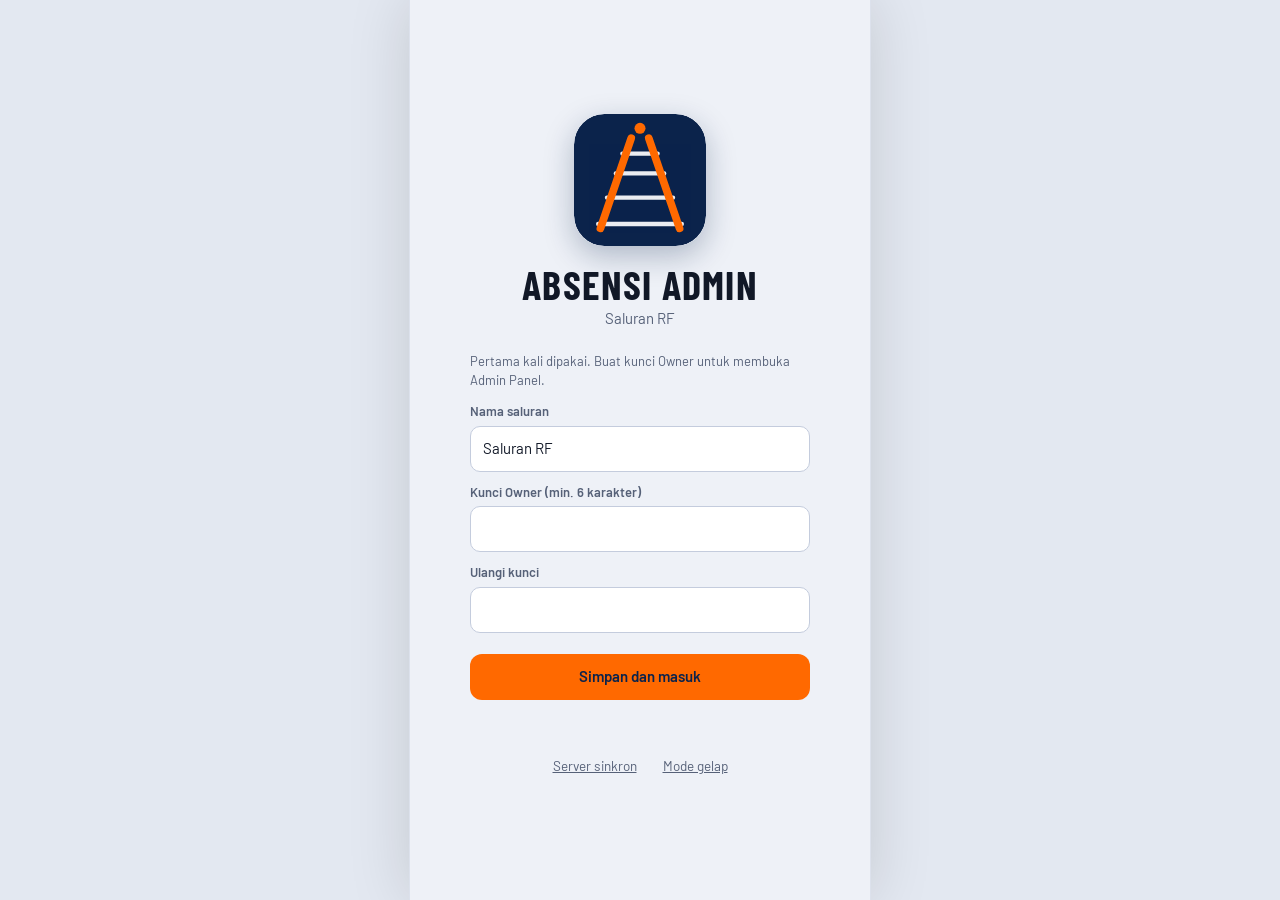
==== index.html @ 4b526d59 "v1" ====
<!doctype html>
<html lang="id">
<head>
<meta charset="utf-8">
<meta name="viewport" content="width=device-width,initial-scale=1,viewport-fit=cover">
<meta name="theme-color" content="#0B234B">
<title>Absensi Admin RF</title>
<link rel="icon" href="data:image/svg+xml,%3Csvg xmlns='http://www.w3.org/2000/svg' viewBox='0 0 120 120'%3E%3Crect width='120' height='120' rx='28' fill='%230B234B'/%3E%3Cpath d='M52 22 24 104M68 22 96 104' stroke='%23FF6900' stroke-width='9' stroke-linecap='round'/%3E%3C/svg%3E">
<link rel="preconnect" href="https://fonts.googleapis.com">
<link rel="preconnect" href="https://fonts.gstatic.com" crossorigin>
<link href="https://fonts.googleapis.com/css2?family=Barlow+Condensed:wght@600;700&family=Barlow:wght@400;500;600&display=swap" rel="stylesheet">
<style>
/* Tata letak: satu kolom selebar HP di tengah layar, header navy, tab bawah, tombol sensus besar bermotif bantalan rel */
:root{
 --navy:#0B234B;--orange:#FF6900;--white:#FFFFFF;--black:#111827;
 --bg0:#E3E8F1;--bg:#EEF1F7;--surf:#FFFFFF;--surf2:#F4F6FB;--ink:#111827;--muted:#566178;--line:#DCE1EC;--line2:#C4CCDD;
 --brand:#0B234B;--btn-n:#0B234B;--accent-ink:#B84400;
 --ok:#12805C;--ok-bg:#DDF3EA;--izin:#2A62D4;--izin-bg:#E1EAFB;--late:#9A5B00;--late-bg:#FBEBCC;--bad:#C2271F;--bad-bg:#FBE0DE;
 --shadow:0 1px 2px rgba(11,35,75,.08),0 6px 18px rgba(11,35,75,.07);
 --ff-d:"Barlow Condensed","Arial Narrow",Arial,sans-serif;
 --ff:"Barlow",system-ui,-apple-system,"Segoe UI",Roboto,Arial,sans-serif;
 color-scheme:light;
}
@media (prefers-color-scheme:dark){:root:not([data-theme="light"]){
 --bg0:#040B18;--bg:#071224;--surf:#0E2146;--surf2:#13294F;--ink:#EEF2FA;--muted:#9DB0CF;--line:#1F3A68;--line2:#2C4A7E;
 --btn-n:#2A4E94;--accent-ink:#FF8A3D;
 --ok:#3DD6A0;--ok-bg:#0F3B30;--izin:#7AA7FF;--izin-bg:#14305E;--late:#F2C066;--late-bg:#4A3510;--bad:#FF8A82;--bad-bg:#4C1A1C;
 --shadow:0 1px 2px rgba(0,0,0,.4);color-scheme:dark}}
:root[data-theme="dark"]{
 --bg0:#040B18;--bg:#071224;--surf:#0E2146;--surf2:#13294F;--ink:#EEF2FA;--muted:#9DB0CF;--line:#1F3A68;--line2:#2C4A7E;
 --btn-n:#2A4E94;--accent-ink:#FF8A3D;
 --ok:#3DD6A0;--ok-bg:#0F3B30;--izin:#7AA7FF;--izin-bg:#14305E;--late:#F2C066;--late-bg:#4A3510;--bad:#FF8A82;--bad-bg:#4C1A1C;
 --shadow:0 1px 2px rgba(0,0,0,.4);color-scheme:dark}
*{box-sizing:border-box}
html{-webkit-text-size-adjust:100%}
body{margin:0;background:var(--bg0);color:var(--ink);font:15px/1.45 var(--ff);-webkit-tap-highlight-color:transparent}
body.lock{overflow:hidden}
button,input,select,textarea{font:inherit;color:inherit}
h1,h2,h3,p{margin:0}
.app{max-width:460px;margin:0 auto;min-height:100dvh;background:var(--bg);padding-bottom:calc(74px + env(safe-area-inset-bottom,0px))}
.app.nologin{padding-bottom:0}
@media(min-width:500px){.app{box-shadow:0 0 0 1px var(--line),0 0 60px rgba(0,0,0,.14)}}
.top{position:sticky;top:0;z-index:20;background:var(--brand);color:#fff;padding:calc(10px + env(safe-area-inset-top,0px)) 14px 10px;display:flex;align-items:center;gap:10px;border-bottom:3px solid var(--orange)}
.top .tt{flex:1;min-width:0}
.top .t1{font:700 20px/1.05 var(--ff-d);letter-spacing:.03em;text-transform:uppercase;white-space:nowrap;overflow:hidden;text-overflow:ellipsis}
.top .t2{font-size:12px;opacity:.8;white-space:nowrap;overflow:hidden;text-overflow:ellipsis}
.ib{width:42px;height:42px;border:0;border-radius:11px;background:rgba(255,255,255,.1);color:#fff;display:grid;place-items:center;cursor:pointer;flex:none}
.ib svg{width:20px;height:20px;fill:none;stroke:currentColor;stroke-width:2;stroke-linecap:round;stroke-linejoin:round}
.sdot{width:9px;height:9px;border-radius:50%;background:#8da0c2;flex:none}
.sdot.ok{background:#3DD6A0}.sdot.bad{background:#FF8A82}
.view{padding:14px 16px}
.tabs{position:fixed;bottom:0;left:50%;transform:translateX(-50%);width:100%;max-width:460px;background:var(--surf);border-top:1px solid var(--line);display:grid;grid-auto-flow:column;grid-auto-columns:1fr;padding-bottom:env(safe-area-inset-bottom,0px);z-index:30}
.tabs button{border:0;background:none;min-height:54px;padding:6px 2px;font:600 12.5px var(--ff);color:var(--muted);position:relative;cursor:pointer}
.tabs button[aria-current=page]{color:var(--ink)}
.tabs button[aria-current=page]::before{content:"";position:absolute;top:0;left:20%;right:20%;height:3px;background:var(--orange);border-radius:0 0 3px 3px}
.bdg{display:inline-block;min-width:17px;height:17px;padding:0 4px;border-radius:9px;background:var(--orange);color:var(--navy);font-size:11px;line-height:17px;font-weight:700;margin-left:3px;vertical-align:top}
.sec{font:700 14px var(--ff-d);letter-spacing:.09em;text-transform:uppercase;color:var(--muted);margin:20px 0 8px}
.sec:first-child{margin-top:4px}
.card{background:var(--surf);border:1px solid var(--line);border-radius:14px;padding:14px;margin-bottom:12px;box-shadow:var(--shadow)}
.mut{color:var(--muted);font-size:13px}
.empty{color:var(--muted);text-align:center;padding:14px 8px;font-size:14px}
.err{color:var(--bad);font-size:13.5px;min-height:20px;margin-top:8px}
.stack{display:grid;gap:10px}
.row2{display:grid;grid-template-columns:1fr 1fr;gap:10px}
.fld{display:grid;gap:5px;margin-bottom:11px}
.fld label,.lbl{font-size:13px;font-weight:600;color:var(--muted)}
input,select,textarea{width:100%;border:1.5px solid var(--line2);background:var(--surf);border-radius:10px;padding:10px 12px;min-height:46px}
textarea{resize:vertical;min-height:72px}
input[type=checkbox],input[type=radio]{width:20px;height:20px;min-height:0;accent-color:var(--orange);flex:none}
:focus-visible{outline:3px solid var(--orange);outline-offset:2px}
.btn{min-height:46px;border-radius:12px;border:0;padding:0 16px;font-weight:600;cursor:pointer;display:inline-flex;align-items:center;justify-content:center;gap:8px;text-decoration:none;text-align:center}
.btn.p{background:var(--orange);color:var(--navy)}
.btn.n{background:var(--btn-n);color:#fff}
.btn.g{background:transparent;border:1.5px solid var(--line2);color:var(--ink)}
.btn.d{background:var(--bad-bg);color:var(--bad)}
.btn.sm{min-height:38px;padding:0 12px;font-size:13.5px;border-radius:10px}
.btn.block{width:100%}
.btn[disabled]{opacity:.5;cursor:not-allowed}
.btn.armed{outline:3px solid var(--bad)}
.lnk{background:none;border:0;color:var(--muted);text-decoration:underline;padding:10px;cursor:pointer;font-size:13.5px}
.chip{display:inline-block;padding:2px 9px;border-radius:99px;font-size:12px;font-weight:600;white-space:nowrap}
.chip.ok{background:var(--ok-bg);color:var(--ok)}.chip.izin{background:var(--izin-bg);color:var(--izin)}
.chip.late{background:var(--late-bg);color:var(--late)}.chip.bad{background:var(--bad-bg);color:var(--bad)}
.chip.mu{background:var(--surf2);color:var(--muted);border:1px solid var(--line)}
.alert{border-radius:12px;padding:11px 13px;margin-bottom:10px;font-size:14px;display:block;width:100%;text-align:left;border:0}
.alert.bad{background:var(--bad-bg);color:var(--bad)}.alert.warn{background:var(--late-bg);color:var(--late)}.alert.info{background:var(--izin-bg);color:var(--izin);cursor:pointer}
.hello{display:flex;justify-content:space-between;align-items:flex-end;gap:10px;margin-bottom:12px}
.hello h2{font:700 30px/1 var(--ff-d);letter-spacing:.01em}
.clk{text-align:right;font-size:12.5px;color:var(--muted);display:grid}
.clk b{font:700 26px/1 var(--ff-d);color:var(--ink);font-variant-numeric:tabular-nums}
.big{display:block;width:100%;min-height:176px;border:0;border-radius:22px;background:var(--orange);color:var(--navy);cursor:pointer;text-align:left;padding:22px 20px 34px;position:relative;overflow:hidden;box-shadow:0 8px 22px rgba(255,105,0,.28)}
.big:active{transform:scale(.99)}
.big .bt{display:block;font:700 44px/.98 var(--ff-d);text-transform:uppercase;letter-spacing:.01em;max-width:11ch}
.big .bs{display:block;margin-top:10px;font-weight:600;font-size:14.5px}
.big .rail{position:absolute;left:0;right:0;bottom:0;height:14px;background:repeating-linear-gradient(90deg,rgba(11,35,75,.28) 0 7px,transparent 7px 20px);border-top:3px solid rgba(11,35,75,.55)}
.bigoff{background:var(--surf2);color:var(--muted);box-shadow:none;cursor:not-allowed;border:1.5px dashed var(--line2)}
.done{border-radius:18px;padding:18px;margin-bottom:12px;display:grid;gap:4px}
.done.ok{background:var(--ok-bg);color:var(--ok)}.done.izin{background:var(--izin-bg);color:var(--izin)}.done.bad{background:var(--bad-bg);color:var(--bad)}
.done .dk{font:700 15px var(--ff-d);letter-spacing:.08em;text-transform:uppercase}
.done .dv{font:700 34px/1 var(--ff-d)}
.done .dm{font-size:14px}
.done .btn{margin-top:8px;justify-self:start}
.win{margin:10px 2px 0;font-size:13px;color:var(--muted)}
details.card summary{cursor:pointer;font-weight:600;min-height:28px}
details.card[open] summary{margin-bottom:12px}
.chips{display:flex;gap:8px;flex-wrap:wrap;margin-bottom:12px}
.chk{display:inline-flex;align-items:center;gap:8px;border:1.5px solid var(--line2);border-radius:10px;padding:9px 12px;font-weight:600;min-height:44px;cursor:pointer}
.acts{display:grid;grid-template-columns:repeat(3,1fr);gap:8px}
.acts .btn{flex-direction:column;gap:0;padding:6px 4px;min-height:58px;line-height:1.2;font-size:13.5px}
.acts small{color:var(--accent-ink);font-weight:700;font-size:12.5px}
.tiles{display:grid;grid-template-columns:repeat(2,1fr);gap:10px;margin-bottom:12px}
.tile{background:var(--surf);border:1px solid var(--line);border-radius:14px;padding:11px 14px}
.tile b{display:block;font:700 38px/1 var(--ff-d);font-variant-numeric:tabular-nums}
.tile span{font-size:13px;color:var(--muted)}
.tile.ok b{color:var(--ok)}.tile.izin b{color:var(--izin)}.tile.late b{color:var(--late)}.tile.bad b{color:var(--bad)}
.list{display:grid}
.li{display:flex;gap:10px;align-items:center;padding:11px 0;border-bottom:1px solid var(--line)}
.li:last-child{border-bottom:0}
.li .lb{flex:1;min-width:0}
.li .lb b{display:block;overflow-wrap:anywhere}
.rd{width:44px;text-align:center;flex:none;line-height:1}
.rd b{font:700 24px var(--ff-d);display:block}.rd span{font-size:11px;color:var(--muted);text-transform:uppercase}
.rp{font:700 18px var(--ff-d);color:var(--accent-ink);flex:none}
.li .btns{display:flex;gap:6px;flex-wrap:wrap;margin-top:6px}
.nt{padding:10px 12px;border-radius:10px;border:1px solid var(--line);margin-bottom:8px;background:var(--surf);font-size:14px}
.nt.new{border-color:var(--orange);background:var(--surf2)}
.nt-h{display:flex;justify-content:space-between;gap:8px;margin-bottom:2px}
.bub{max-width:86%;padding:9px 12px;border-radius:14px;margin-bottom:8px;font-size:14px;overflow-wrap:anywhere}
.bub small{display:block;font-size:11px;opacity:.7;margin-top:2px}
.bub.me{margin-left:auto;background:var(--btn-n);color:#fff;border-bottom-right-radius:4px}
.bub.you{background:var(--surf2);border:1px solid var(--line);border-bottom-left-radius:4px}
.seg{display:grid;grid-auto-flow:column;grid-auto-columns:1fr;background:var(--surf2);border:1px solid var(--line);border-radius:12px;padding:3px;margin-bottom:12px}
.seg button{border:0;background:none;border-radius:9px;min-height:40px;font-weight:600;color:var(--muted);cursor:pointer}
.seg button[aria-pressed=true]{background:var(--surf);color:var(--ink);box-shadow:var(--shadow)}
.mnav{display:flex;align-items:center;gap:8px;margin-bottom:12px}
.mnav b{flex:1;text-align:center;font:700 20px var(--ff-d);letter-spacing:.02em}
.tw{overflow-x:auto;border:1px solid var(--line);border-radius:12px;background:var(--surf)}
table{border-collapse:collapse;width:100%;min-width:400px;font-size:13px}
th,td{padding:8px 10px;text-align:left;border-bottom:1px solid var(--line);vertical-align:top}
th{font:700 12px var(--ff-d);letter-spacing:.07em;text-transform:uppercase;color:var(--muted);background:var(--surf2)}
tr:last-child td{border-bottom:0}
td.num,th.num{text-align:right;font-variant-numeric:tabular-nums}
.chart{width:100%;height:auto;display:block}
.chart .gl{stroke:var(--line);stroke-width:1}
.chart .ax{fill:var(--muted);font-size:9px;font-family:var(--ff)}
.chart .s0{fill:var(--ok)}.chart .s1{fill:var(--izin)}.chart .s2{fill:var(--bad)}.chart .s3{fill:var(--line2)}
.leg{display:flex;gap:12px;flex-wrap:wrap;font-size:12.5px;color:var(--muted);margin-top:6px}
.leg i{display:inline-block;width:10px;height:10px;border-radius:3px;margin-right:5px;vertical-align:-1px}
.keybox{font:700 30px/1.1 var(--ff-d);letter-spacing:.12em;text-align:center;padding:16px;border:2px dashed var(--orange);border-radius:12px;margin:10px 0;user-select:all;overflow-wrap:anywhere}
.msgprev{white-space:pre-wrap;background:var(--surf2);border:1px solid var(--line);border-radius:10px;padding:10px 12px;font:13.5px/1.45 var(--ff);margin:0 0 10px;overflow-wrap:anywhere}
.login{min-height:100dvh;display:flex;flex-direction:column;align-items:center;justify-content:center;padding:28px 26px;text-align:center}
.login .lw{width:132px;height:132px;border-radius:30px;overflow:hidden;box-shadow:0 10px 30px rgba(11,35,75,.28)}
.login .lw img,.login .lw svg{width:100%;height:100%;display:block;object-fit:cover}
.ltitle{font:700 40px/1 var(--ff-d);text-transform:uppercase;letter-spacing:.03em;margin-top:18px}
.lsub{color:var(--muted);margin:4px 0 22px}
.lform{width:100%;max-width:340px;text-align:left}
.lform .btn{margin-top:10px}
.lfoot{margin-top:18px;display:flex;gap:6px;flex-wrap:wrap;justify-content:center}
.sr{position:absolute;width:1px;height:1px;overflow:hidden;clip:rect(0 0 0 0)}
.sheet{position:fixed;inset:0;z-index:50;background:rgba(7,18,36,.58);display:flex;align-items:flex-end;justify-content:center}
.sheet[hidden]{display:none}
.pane{width:100%;max-width:460px;max-height:90dvh;overflow:auto;background:var(--surf);border-radius:20px 20px 0 0;padding:16px 16px calc(20px + env(safe-area-inset-bottom,0px))}
.ph{display:flex;justify-content:space-between;align-items:center;margin-bottom:12px}
.ph h2{font:700 24px var(--ff-d);letter-spacing:.02em;text-transform:uppercase}
.ph button{border:0;background:var(--surf2);width:40px;height:40px;border-radius:10px;cursor:pointer;font-size:16px}
.toasts{position:fixed;top:calc(12px + env(safe-area-inset-top,0px));left:0;right:0;z-index:60;display:grid;gap:8px;justify-items:center;pointer-events:none;padding:0 16px}
.toast{background:var(--navy);color:#fff;padding:11px 16px;border-radius:12px;font-weight:600;font-size:14px;box-shadow:0 8px 24px rgba(0,0,0,.3);max-width:420px;border-left:5px solid var(--orange)}
.toast.ok{border-left-color:#3DD6A0}.toast.bad{border-left-color:#FF8A82}
.pgrid{display:grid;grid-template-columns:1fr 1fr;gap:8px 10px}
@media (prefers-reduced-motion:reduce){*{transition:none!important;animation:none!important}}
</style>
</head>
<body>
<div class="app" id="app"></div>
<div class="toasts" id="toasts" aria-live="polite"></div>
<div class="sheet" id="sheet" hidden role="dialog" aria-modal="true" aria-labelledby="sheetT">
 <div class="pane"><div class="ph"><h2 id="sheetT"></h2><button type="button" data-act="closeSheet" aria-label="Tutup">&#10005;</button></div><div id="sheetB"></div></div>
</div>
<script>
(()=>{
'use strict';
/* ====== PENGATURAN BAWAAN (boleh diubah) ====== */
const DEFAULT_SERVER='https://slsk-id-default-rtdb.asia-southeast1.firebasedatabase.app';
const LS='rf_absensi_v1',LC='rf_conn_v1',LT='rf_theme_v1',LSS='rf_sess_v1';
const COLS=['cfg','adm','att','lv','sp','msg','ntf','pt','log','mk'];
const $=(s,r=document)=>r.querySelector(s),$$=(s,r=document)=>[...r.querySelectorAll(s)];
const pad=n=>String(n).padStart(2,'0');
const dstr=(d=new Date())=>d.getFullYear()+'-'+pad(d.getMonth()+1)+'-'+pad(d.getDate());
const tstr=(d=new Date())=>pad(d.getHours())+':'+pad(d.getMinutes());
const mins=t=>{const p=String(t||'0:0').split(':');return (+p[0])*60+(+p[1]||0)};
const HARI=['Minggu','Senin','Selasa','Rabu','Kamis','Jumat','Sabtu'];
const BULAN=['Januari','Februari','Maret','April','Mei','Juni','Juli','Agustus','September','Oktober','November','Desember'];
const pd=s=>{const p=s.split('-').map(Number);return new Date(p[0],p[1]-1,p[2])};
const fmtD=(s,short)=>{const d=pd(s);return short?d.getDate()+' '+BULAN[d.getMonth()].slice(0,3):HARI[d.getDay()]+', '+d.getDate()+' '+BULAN[d.getMonth()]+' '+d.getFullYear()};
const fmtM=ym=>{const p=ym.split('-').map(Number);return BULAN[p[1]-1]+' '+p[0]};
const addDays=(s,n)=>{const d=pd(s);d.setDate(d.getDate()+n);return dstr(d)};
const daysIn=ym=>{const p=ym.split('-').map(Number);return new Date(p[0],p[1],0).getDate()};
const addMonths=(ym,n)=>{const p=ym.split('-').map(Number);const d=new Date(p[0],p[1]-1+n,1);return d.getFullYear()+'-'+pad(d.getMonth()+1)};
const fmtTs=ts=>{const d=new Date(ts);return (dstr(d)===dstr()?'':fmtD(dstr(d),true)+' ')+tstr(d)};
const esc=s=>String(s==null?'':s).replace(/[&<>"']/g,c=>({'&':'&amp;','<':'&lt;','>':'&gt;','"':'&quot;',"'":'&#39;'}[c]));
const uid=p=>p+'_'+Date.now().toString(36)+Math.random().toString(36).slice(2,6);

/* ====== STATE ====== */
let S={_rev:0};COLS.forEach(c=>S[c]={});
let conn={url:DEFAULT_SERVER},sess=null,tab=null,booting=false;
let draft={foto:false,pcc:false,sf:false,jml:'',note:'',chat:'',izR:'',open:false};
let fresh=new Set(),toasted=new Set(),syncSt={ok:null,t:0,msg:''};
let pendingRender=false,lastInput=0,lastPhase='',lastMsg='',pendingRestore=null;
const resetDraft=()=>{draft={foto:false,pcc:false,sf:false,jml:'',note:'',chat:'',izR:'',open:false}};
function load(){
 try{const j=JSON.parse(localStorage.getItem(LS)||'null');if(j)COLS.forEach(c=>{S[c]=j[c]||{}})}catch(e){}
 try{const c=JSON.parse(localStorage.getItem(LC)||'null');if(c&&typeof c.url==='string')conn.url=c.url}catch(e){}
 try{const t=JSON.parse(localStorage.getItem(LSS)||'null');if(t&&Date.now()-t.ts<12*36e5)sess=t}catch(e){}
}
let saveT;function save(){clearTimeout(saveT);saveT=setTimeout(()=>{try{localStorage.setItem(LS,JSON.stringify(S))}catch(e){}},200)}
function put(col,rec){rec.u=Date.now();S[col][rec.id]=rec;S._rev++;save();pushSoon();return rec}
const DEF={id:'main',channel:'Saluran RF',oh:'',openT:'05:00',lateT:'10:00',closeT:'22:00',remT:'18:00',ptT:'20:00',maxIzin:3,maxAlpa:2,tgToken:'',tgGroup:'',tgOwner:'',waNum:'',logo:'',
 points:{biasa:2,foto:3,pcc:3,sf:4,'foto+pcc':4,'foto+sf':4,'pcc+sf':4,'foto+pcc+sf':5,klb:6,info:5,rekap:7}};
const cfg=()=>{const m=S.cfg.main||{};return Object.assign({},DEF,m,{points:Object.assign({},DEF.points,m.points||{})})};
const setCfg=p=>put('cfg',Object.assign({id:'main'},S.cfg.main||{},p));

/* ====== KUNCI ====== */
function cyrb(s){let h1=0xdeadbeef,h2=0x41c6ce57;for(let i=0;i<s.length;i++){const c=s.charCodeAt(i);h1=Math.imul(h1^c,2654435761);h2=Math.imul(h2^c,1597334677)}
 h1=Math.imul(h1^(h1>>>16),2246822507)^Math.imul(h2^(h2>>>13),3266489909);h2=Math.imul(h2^(h2>>>16),2246822507)^Math.imul(h1^(h1>>>13),3266489909);
 return 'c'+(4294967296*(2097151&h2)+(h1>>>0)).toString(16)}
async function hashes(k){const s='rf|'+String(k).trim().toUpperCase();const out=[cyrb(s)];
 try{if(window.crypto&&crypto.subtle){const b=await crypto.subtle.digest('SHA-256',new TextEncoder().encode(s));out.unshift('s'+[...new Uint8Array(b)].map(x=>x.toString(16).padStart(2,'0')).join(''))}}catch(e){}
 return out}
function genKey(){const A='ABCDEFGHJKMNPQRSTUVWXYZ23456789';let o='';const r=new Uint32Array(6);
 try{crypto.getRandomValues(r)}catch(e){for(let i=0;i<6;i++)r[i]=Math.floor(Math.random()*4e9)}
 for(let i=0;i<6;i++)o+=A[r[i]%A.length];return 'RF-'+o}

/* ====== LOG AKTIVITAS ====== */
function dev(){const u=navigator.userAgent||'';const m=u.match(/Android ([\d.]+)/);
 const os=m?'Android '+m[1]:/iPhone|iPad/.test(u)?'iOS':/Windows/.test(u)?'Windows':/Mac OS/.test(u)?'macOS':/Linux/.test(u)?'Linux':'?';
 const br=/Edg\//.test(u)?'Edge':/OPR\//.test(u)?'Opera':/Chrome\//.test(u)?'Chrome':/Firefox\//.test(u)?'Firefox':/Safari\//.test(u)?'Safari':'Browser';
 return br+' / '+os}
let placeP=null;
function place(){if(!placeP)placeP=Promise.race([fetch('https://ipapi.co/json/').then(r=>r.json()).then(j=>({ip:j.ip||'',pl:[j.city,j.region].filter(Boolean).join(', ')})),new Promise(r=>setTimeout(()=>r({ip:'',pl:''}),3500))]).catch(()=>({ip:'',pl:''}));return placeP}
function logAct(who,role,act){const rec=put('log',{id:uid('l'),ts:Date.now(),who,role,act,dev:dev(),ip:'',pl:''});
 place().then(p=>{if(p.ip||p.pl){rec.ip=p.ip;rec.pl=p.pl;put('log',rec)}});return rec}

/* ====== SINKRON (opsional, Firebase Realtime Database) ====== */
let syncing=false,syncT;
function pushSoon(){if(!conn.url)return;clearTimeout(syncT);syncT=setTimeout(sync,1200)}
async function sync(){
 if(!conn.url||syncing)return;syncing=true;
 try{
  const base=conn.url.replace(/\/+$/,'')+'/rf.json';
  const r=await fetch(base,{cache:'no-store'});if(!r.ok)throw new Error('HTTP '+r.status);
  const R=(await r.json())||{};let ch=false;const up={};const cut=Date.now()-45*864e5;
  COLS.forEach(col=>{
   const rem=R[col]||{};
   Object.keys(rem).forEach(id=>{const rr=rem[id];if(!rr||typeof rr!=='object')return;
    if(col==='log'&&rr.ts<cut){up[col+'/'+id]=null;return}
    const l=S[col][id];if(!l||(l.u||0)<(rr.u||0)){S[col][id]=rr;ch=true}});
   Object.keys(S[col]).forEach(id=>{const l=S[col][id];
    if(col==='log'&&l.ts<cut){delete S[col][id];ch=true;return}
    const rr=rem[id];if(!rr||(rr.u||0)<(l.u||0))up[col+'/'+id]=l});
  });
  if(Object.keys(up).length){const p=await fetch(base,{method:'PATCH',body:JSON.stringify(up)});if(!p.ok)throw new Error('HTTP '+p.status)}
  if(ch){S._rev++;save();dataChanged()}
  syncSt={ok:true,t:Date.now(),msg:''};
 }catch(e){syncSt={ok:false,t:Date.now(),msg:String(e&&e.message||e)}}
 finally{syncing=false}
 updDot();
}
function updDot(){const d=$('#sdot');if(!d)return;d.className='sdot'+(syncSt.ok===true?' ok':syncSt.ok===false?' bad':'');d.title=conn.url?(syncSt.ok?'Tersinkron '+tstr(new Date(syncSt.t)):'Sinkron gagal: '+syncSt.msg):'Mode lokal'}

/* ====== DATA & STATUS ====== */
const me=()=>{if(!sess)return null;if(sess.role==='owner')return {id:'owner',name:'Owner'};const a=S.adm[sess.id];return a&&isActive(a)?a:null};
const isActive=a=>!(a.off||[]).some(p=>!p[1]);
const adminsAll=()=>Object.values(S.adm).sort((a,b)=>a.name.localeCompare(b.name));
const adminsActive=()=>adminsAll().filter(isActive);
let idxRev=-1,IDX=null;
function idx(){if(idxRev===S._rev&&IDX)return IDX;const att={},lv={};
 Object.values(S.att).forEach(a=>{if(a.x)return;const k=a.aid+'|'+a.date;(att[k]=att[k]||[]).push(a)});
 Object.values(S.lv).forEach(l=>{if(l.x)return;(lv[l.aid]=lv[l.aid]||[]).push(l)});
 IDX={att,lv};idxRev=S._rev;return IDX}
function phase(){const c=cfg(),n=mins(tstr());if(n<mins(c.openT))return 'before';if(n>=mins(c.closeT))return 'closed';if(n>mins(c.lateT))return 'late';return 'open'}
function dayStatus(aid,date){
 const a=S.adm[aid];if(!a)return {st:'na'};
 const I=idx(),recs=I.att[aid+'|'+date]||[];
 const s=recs.filter(r=>r.k==='sensus').sort((x,y)=>x.ts-y.ts)[0];if(s)return {st:'sensus',rec:s,late:!!s.late};
 const z=recs.find(r=>r.k==='izin');if(z)return {st:'izin',rec:z,reason:z.reason};
 const l=(I.lv[aid]||[]).find(l=>l.from<=date&&l.to>=date);if(l)return {st:'izin',lv:l,reason:l.reason,sched:true};
 if(date<a.cd||(a.off||[]).some(p=>date>=p[0]&&(!p[1]||date<p[1])))return {st:'na'};
 const td=dstr();if(date>td)return {st:'next'};
 if(date<td||phase()==='closed')return {st:'alpa'};
 return {st:'belum'};
}
const jKey=j=>['foto','pcc','sf'].filter(x=>j&&j[x]).join('+')||'biasa';
const jLabel=k=>k==='biasa'?'Sensus biasa':'Sensus + '+k.split('+').map(x=>x==='foto'?'Foto':x.toUpperCase()).join(' + ');
const ACTL={klb:'KLB (Kereta Luar Biasa)',info:'Informasi Kereta',rekap:'Rekap'};
const calcPts=r=>{const P=cfg().points;if(r.k==='sensus')return +P[jKey(r.j)]||0;if(r.k==='act')return +P[r.act]||0;return 0};
function ptsRange(aid,pred){let t=0;Object.values(S.att).forEach(r=>{if(r.aid===aid&&!r.x&&pred(r.date))t+=r.pts||0});Object.values(S.pt).forEach(r=>{if(r.aid===aid&&!r.x&&pred(r.date))t+=r.amt||0});return t}
function monthStats(aid,ym){let s=0,i=0,a=0,l=0;const n=daysIn(ym);
 for(let d=1;d<=n;d++){const x=dayStatus(aid,ym+'-'+pad(d));if(x.st==='sensus'){s++;if(x.late)l++}else if(x.st==='izin')i++;else if(x.st==='alpa')a++}
 return {s,i,a,l,p:ptsRange(aid,d=>d.startsWith(ym))}}
function allStats(aid){const a=S.adm[aid];let s=0,i=0,al=0,l=0;if(!a)return {s,i,a:al,l,p:0};const td=dstr();
 for(let d=a.cd;d<=td;d=addDays(d,1)){const x=dayStatus(aid,d);if(x.st==='sensus'){s++;if(x.late)l++}else if(x.st==='izin')i++;else if(x.st==='alpa')al++}
 for(const k in S.lv){const v=S.lv[k];if(v.aid===aid&&!v.x&&v.to>td){for(let d=addDays(td,1);d<=v.to;d=addDays(d,1)){if(d>=v.from)i++}}}
 return {s,i,a:al,l,p:ptsRange(aid,()=>true)}}
function dayCount(date){let s=0,i=0,a=0,b=0;Object.values(S.adm).forEach(ad=>{const x=dayStatus(ad.id,date).st;if(x==='sensus')s++;else if(x==='izin')i++;else if(x==='alpa')a++;else if(x==='belum')b++});return [s,i,a,b]}
const stText=d=>d.st==='sensus'?(d.late?'Sensus (Terlambat)':'Sensus'):d.st==='izin'?(d.sched?'Izin (terjadwal)':'Izin'):d.st==='alpa'?'Alpa':d.st==='belum'?'Belum absen':'-';
const stChip=d=>d.st==='sensus'?(d.late?`<span class="chip late">Terlambat</span>`:`<span class="chip ok">Sensus</span>`):d.st==='izin'?`<span class="chip izin">Izin</span>`:d.st==='alpa'?`<span class="chip bad">Alpa</span>`:d.st==='belum'?`<span class="chip mu">Belum absen</span>`:`<span class="chip mu">-</span>`;
function detail(d){if(d.st==='sensus'){const r=d.rec;return [jLabel(jKey(r.j)),r.jml!==''&&r.jml!=null?r.jml+' data':'',r.note].filter(Boolean).join(' · ')}if(d.st==='izin')return 'Alasan: '+d.reason;return ''}
const dayPts=(aid,date)=>ptsRange(aid,d=>d===date);

/* ====== NOTIF & PESAN ====== */
function ntf(to,title,text,kind){return put('ntf',{id:uid('n'),to,title,text,kind:kind||'info',ts:Date.now(),read:false})}
function once(key){if(S.mk[key])return false;put('mk',{id:key,ts:Date.now()});return true}
function mkMsg(title,lines){lines=lines.filter(x=>x!=='');return {html:'<b>'+esc(title)+'</b>\n'+lines.map(esc).join('\n'),plain:'*'+title+'*\n'+lines.join('\n')}}
async function tgSend(chat,html){const c=cfg();if(!c.tgToken||!chat)return 'none';
 try{const r=await fetch('https://api.telegram.org/bot'+c.tgToken+'/sendMessage',{method:'POST',headers:{'Content-Type':'application/json'},body:JSON.stringify({chat_id:chat,text:html,parse_mode:'HTML'})});const j=await r.json();return j.ok?'ok':'fail'}catch(e){return 'fail'}}
async function deliver(m,to){const c=cfg();let chat=c.tgGroup;
 if(to==='owner')chat=c.tgOwner||c.tgGroup;else if(to!=='group'){const a=S.adm[to];chat=(a&&a.tg)||c.tgGroup}
 return tgSend(chat,m.html)}
const waLink=t=>'https://wa.me/'+(cfg().waNum||'').replace(/\D/g,'')+'?text='+encodeURIComponent(t);
const tgLink=t=>'https://t.me/share/url?url=%20&text='+encodeURIComponent(t);

/* ====== PERINGATAN & OTOMATIS ====== */
function checkWarnings(){
 const c=cfg(),ym=dstr().slice(0,7);
 adminsActive().forEach(a=>{const m=monthStats(a.id,ym);
  if(c.maxIzin>0){
   if(m.i>=c.maxIzin&&once('oi_'+ym+'_'+a.id+'_'+m.i)){const t=a.name+' sudah izin '+m.i+' hari bulan ini (batas '+c.maxIzin+').';ntf('owner','Sering izin: '+a.name,t,'warn');deliver(mkMsg('Peringatan untuk Owner',[t]),'owner')}
   if(m.i>c.maxIzin&&once('ai_'+ym+'_'+a.id+'_'+m.i)){const t='Izin kamu bulan ini sudah '+m.i+' hari, melebihi batas '+c.maxIzin+' hari.';ntf(a.id,'Peringatan izin',t,'warn');deliver(mkMsg('Peringatan untuk '+a.name,[t]),a.id)}}
  if(c.maxAlpa>0&&m.a>=c.maxAlpa){
   if(once('oa_'+ym+'_'+a.id+'_'+m.a)){const t=a.name+' alpa '+m.a+' hari bulan ini (batas '+c.maxAlpa+').';ntf('owner','Admin bolos: '+a.name,t,'warn');deliver(mkMsg('Peringatan untuk Owner',[t]),'owner')}
   if(once('aa_'+ym+'_'+a.id+'_'+m.a)){const t='Kamu tercatat alpa '+m.a+' hari bulan ini. Mohon lebih disiplin absen.';ntf(a.id,'Peringatan alpa',t,'warn');deliver(mkMsg('Peringatan untuk '+a.name,[t]),a.id)}}
 });
}
function sendPoints(){
 const td=dstr(),ym=td.slice(0,7),lines=[];
 adminsActive().forEach(a=>{const t=ptsRange(a.id,d=>d===td),m=ptsRange(a.id,d=>d.startsWith(ym)),all=ptsRange(a.id,()=>true);
  const txt='Hari ini '+(t>0?'+':'')+t+' · Bulan ini '+m+' · Total '+all;ntf(a.id,'Poin kamu',txt,'pts');lines.push(a.name+': '+txt);
  if(a.tg)deliver(mkMsg('Poin '+a.name,[txt]),a.id)});
 if(lines.length)deliver(mkMsg('Rekap poin '+fmtD(td,true),lines),'group');
 return lines.length}
let ticking=false;
async function tick(){
 if(ticking||!sess)return;ticking=true;
 try{
  const c=cfg(),td=dstr(),nm=mins(tstr());
  if(nm>=mins(c.remT)&&nm<mins(c.closeT)){
   const miss=[];adminsActive().forEach(a=>{if(dayStatus(a.id,td).st==='belum'&&once('rem_'+td+'_'+a.id)){ntf(a.id,'Pengingat absen','Kamu belum absen hari ini. Absen ditutup jam '+c.closeT+'.','warn');miss.push(a)}});
   if(miss.length){miss.filter(a=>a.tg).forEach(a=>deliver(mkMsg('Pengingat absen',['Halo '+a.name+', kamu belum absen hari ini. Ditutup jam '+c.closeT+'.']),a.id));
    const g=miss.filter(a=>!a.tg);if(g.length)deliver(mkMsg('Pengingat absen',[g.map(x=>x.name).join(', ')+' belum absen. Ditutup jam '+c.closeT+'.']),'group')}}
  if(nm>=mins(c.ptT)&&adminsActive().length&&once('pts_'+td))sendPoints();
  checkWarnings();
 }finally{ticking=false}
}

/* ====== UI HELPERS ====== */
function toast(msg,kind){const t=document.createElement('div');t.className='toast '+(kind||'');t.textContent=msg;$('#toasts').appendChild(t);setTimeout(()=>t.remove(),kind==='bad'?5200:3600)}
function copyText(t){return (navigator.clipboard&&navigator.clipboard.writeText?navigator.clipboard.writeText(t):Promise.reject()).then(()=>true).catch(()=>{try{const x=document.createElement('textarea');x.value=t;x.style.cssText='position:fixed;opacity:0';document.body.appendChild(x);x.select();const ok=document.execCommand('copy');x.remove();return ok}catch(e){return false}})}
function sheet(title,html){$('#sheetT').textContent=title;$('#sheetB').innerHTML=html;$('#sheet').hidden=false;document.body.classList.add('lock')}
function closeSheet(){$('#sheet').hidden=true;document.body.classList.remove('lock')}
function arm(el,fn){if(el.dataset.arm){fn();return}el.dataset.arm='1';const old=el.textContent;el.textContent='Yakin? Ketuk lagi';el.classList.add('armed');
 setTimeout(()=>{if(document.contains(el)){delete el.dataset.arm;el.textContent=old;el.classList.remove('armed')}},4000)}
function dl(name,mime,data){const b=new Blob([data],{type:mime});const a=document.createElement('a');a.href=URL.createObjectURL(b);a.download=name;document.body.appendChild(a);a.click();setTimeout(()=>{URL.revokeObjectURL(a.href);a.remove()},1500)}
const SUN='<svg viewBox="0 0 24 24"><circle cx="12" cy="12" r="4"/><path d="M12 2v2M12 20v2M4.9 4.9l1.4 1.4M17.7 17.7l1.4 1.4M2 12h2M20 12h2M4.9 19.1l1.4-1.4M17.7 6.3l1.4-1.4"/></svg>';
const MOON='<svg viewBox="0 0 24 24"><path d="M21 12.8A9 9 0 1 1 11.2 3a7 7 0 0 0 9.8 9.8z"/></svg>';
const OUT='<svg viewBox="0 0 24 24"><path d="M9 21H5a2 2 0 0 1-2-2V5a2 2 0 0 1 2-2h4M16 17l5-5-5-5M21 12H9"/></svg>';
function isDark(){const t=document.documentElement.dataset.theme;return t==='dark'||(!t&&window.matchMedia&&matchMedia('(prefers-color-scheme:dark)').matches)}
function applyTheme(){let t=null;try{t=localStorage.getItem(LT)}catch(e){}if(t==='dark'||t==='light')document.documentElement.dataset.theme=t;else delete document.documentElement.dataset.theme;
 const m=$('meta[name=theme-color]');if(m)m.content='#0B234B'}
function toggleTheme(){const t=isDark()?'light':'dark';try{localStorage.setItem(LT,t)}catch(e){}document.documentElement.dataset.theme=t;render()}
function logo(sz){const l=cfg().logo;
 if(l)return `<img src="${esc(l)}" alt="Logo" width="${sz}" height="${sz}" style="width:${sz}px;height:${sz}px;border-radius:${Math.round(sz*.23)}px;object-fit:cover;flex:none">`;
 return `<svg viewBox="0 0 120 120" width="${sz}" height="${sz}" role="img" aria-label="Logo" style="flex:none;border-radius:${Math.round(sz*.23)}px"><rect width="120" height="120" rx="28" fill="#0B234B"/><g stroke="#fff" stroke-width="4" stroke-linecap="round" opacity=".92"><path d="M44 36h32M38 54h44M30 76h60M22 100h76"/></g><path d="M52 22 24 104M68 22 96 104" stroke="#FF6900" stroke-width="7" stroke-linecap="round" fill="none"/><circle cx="60" cy="13" r="5" fill="#FF6900"/></svg>`}

/* ====== LOGIN ====== */
const actions={};
let fails=0,lockUntil=0;
function loginView(){
 const c=cfg(),first=!c.oh;
 let form;
 if(booting)form=`<p class="mut">Memuat data...</p>`;
 else if(first)form=`<div class="lform"><p class="mut" style="margin-bottom:12px">Pertama kali dipakai. Buat kunci Owner untuk membuka Admin Panel.</p>
 <div class="fld"><label for="nch">Nama saluran</label><input id="nch" value="${esc(c.channel)}" maxlength="40"></div>
 <div class="fld"><label for="nk1">Kunci Owner (min. 6 karakter)</label><input id="nk1" type="password" autocomplete="new-password"></div>
 <div class="fld"><label for="nk2">Ulangi kunci</label><input id="nk2" type="password" autocomplete="new-password"></div>
 <button class="btn p block" type="button" data-act="setup">Simpan dan masuk</button><p class="err" id="lerr" role="alert"></p></div>`;
 else form=`<div class="lform"><label class="sr" for="key">Kunci</label>
 <input id="key" type="password" placeholder="Masukkan kunci absen" autocomplete="off" autocapitalize="characters" spellcheck="false" enterkeyhint="go">
 <button class="btn p block" type="button" data-act="login">Masuk</button><p class="err" id="lerr" role="alert"></p></div>`;
 return `<div class="login"><div class="lw">${logo(132)}</div><h1 class="ltitle">Absensi Admin</h1><p class="lsub">${esc(c.channel)}</p>${form}
 <div class="lfoot"><button class="lnk" type="button" data-act="server">Server sinkron</button><button class="lnk" type="button" data-act="theme">${isDark()?'Mode terang':'Mode gelap'}</button></div></div>`;
}
actions.login=async()=>{
 const inp=$('#key'),err=$('#lerr');if(!inp)return;const k=inp.value;
 if(!k.trim()){err.textContent='Masukkan kunci dulu.';return}
 if(Date.now()<lockUntil){err.textContent='Terlalu banyak percobaan. Tunggu 30 detik.';return}
 const hs=await hashes(k),c=cfg();let who=null;
 if(c.oh&&hs.includes(c.oh))who={role:'owner',id:'owner',name:'Owner'};
 else{const a=adminsActive().find(x=>hs.includes(x.h));if(a)who={role:'admin',id:a.id,name:a.name}}
 if(!who){fails++;if(fails>=5){lockUntil=Date.now()+30000;fails=0}err.textContent='Kunci tidak dikenali.';logAct('Tidak dikenal','-','Gagal login (kunci salah)');return}
 fails=0;sess={role:who.role,id:who.id,ts:Date.now()};try{localStorage.setItem(LSS,JSON.stringify(sess))}catch(e){}
 logAct(who.name,who.role,'Login');tab=null;toasted=new Set(Object.values(S.ntf).filter(n=>n.to===who.id).map(n=>n.id));render();tick();
};
actions.setup=async()=>{
 const k1=$('#nk1').value,k2=$('#nk2').value,err=$('#lerr');
 if(k1.trim().length<6){err.textContent='Kunci minimal 6 karakter.';return}
 if(k1!==k2){err.textContent='Kedua kunci tidak sama.';return}
 const h=(await hashes(k1))[0];setCfg({oh:h,channel:$('#nch').value.trim()||'Saluran RF'});
 sess={role:'owner',id:'owner',ts:Date.now()};try{localStorage.setItem(LSS,JSON.stringify(sess))}catch(e){}
 logAct('Owner','owner','Membuat kunci Owner');tab='adm';render();toast('Kunci Owner tersimpan. Tambahkan admin di tab Admin.','ok');
};
function doLogout(auto){const u=me();if(u&&!auto)logAct(u.name,sess.role,'Logout');sess=null;try{localStorage.removeItem(LSS)}catch(e){}resetDraft();tab=null;render()}
actions.logout=()=>doLogout();
actions.theme=toggleTheme;
actions.closeSheet=closeSheet;
actions.eye=()=>{};
actions.server=()=>sheet('Server sinkron',`<p class="mut" style="margin-bottom:10px">Kosongkan untuk mode lokal (data hanya di HP ini). Isi URL Firebase Realtime Database agar semua HP admin dan owner memakai data yang sama.</p>
 <div class="fld"><label for="srv">URL database</label><input id="srv" type="url" inputmode="url" placeholder="https://nama-proyek-default-rtdb.firebaseio.com" value="${esc(conn.url)}"></div>
 <button class="btn p block" data-act="serverSave">Simpan</button>`);
actions.serverSave=async()=>{conn.url=$('#srv').value.trim().replace(/\/+$/,'');try{localStorage.setItem(LC,JSON.stringify(conn))}catch(e){}closeSheet();
 if(conn.url){booting=true;render();await sync();booting=false;toast(syncSt.ok?'Tersambung ke server':'Gagal tersambung: '+syncSt.msg,syncSt.ok?'ok':'bad')}else toast('Mode lokal aktif','ok');render()};

/* ====== RENDER ====== */
const TABS={admin:[['home','Beranda'],['izin','Izin'],['hist','Riwayat'],['pesan','Pesan']],owner:[['dash','Dasbor'],['rekap','Rekap'],['adm','Admin'],['kirim','Kirim'],['log','Log'],['set','Setelan']]};
const unreadOf=id=>Object.values(S.ntf).filter(n=>n.to===id&&!n.read);
function render(){
 pendingRender=false;const root=$('#app');
 if(!sess||booting){root.className='app nologin';root.innerHTML=loginView();return}
 const u=me();if(!u){doLogout(true);return}
 if(!tab||!TABS[sess.role].some(t=>t[0]===tab))tab=TABS[sess.role][0][0];
 fresh=new Set(unreadOf(u.id).map(n=>n.id));lastPhase=phase();
 const y=window.scrollY,c=cfg(),V=sess.role==='owner'?ownerV:adminV;
 const un=unreadOf(u.id).length;
 root.className='app';
 root.innerHTML=`<header class="top">${logo(36)}<div class="tt"><div class="t1">${esc(c.channel)}</div><div class="t2">${sess.role==='owner'?'Owner':'Admin'} · ${esc(u.name)}</div></div>
 ${conn.url?'<span class="sdot" id="sdot"></span>':''}<button class="ib" type="button" data-act="theme" aria-label="Ganti mode terang atau gelap">${isDark()?SUN:MOON}</button><button class="ib" type="button" data-act="logout" aria-label="Keluar">${OUT}</button></header>
 <main class="view" id="view">${V[tab]()}</main>
 <nav class="tabs" aria-label="Menu">${TABS[sess.role].map(t=>`<button type="button" data-act="tab" data-t="${t[0]}" ${t[0]===tab?'aria-current="page"':''}>${t[1]}${un&&((sess.role==='admin'&&t[0]==='pesan')||(sess.role==='owner'&&t[0]==='dash'))?`<span class="bdg">${un}</span>`:''}</button>`).join('')}</nav>`;
 window.scrollTo(0,y);updDot();
 if(fresh.size&&((sess.role==='admin'&&tab==='pesan')||(sess.role==='owner'&&tab==='dash')))setTimeout(markRead,2500);
}
function markRead(){const u=me();if(!u)return;let n=0;unreadOf(u.id).forEach(x=>{x.read=true;put('ntf',x);n++});if(n)flush()}
function typing(){const e=document.activeElement;return !!(e&&/^(INPUT|TEXTAREA|SELECT)$/.test(e.tagName)&&!/^(checkbox|radio|button)$/.test(e.type)&&!e.closest('#sheet'))}
function flush(){if(!sess)return;if(typing()||Date.now()-lastInput<3000)pendingRender=true;else render()}
function dataChanged(){
 const u=me();if(u){const nw=unreadOf(u.id).filter(n=>!toasted.has(n.id));nw.forEach(n=>toasted.add(n.id));
  if(nw.length){toast(nw[0].title+(nw.length>1?' (+'+(nw.length-1)+')':''));try{navigator.vibrate&&navigator.vibrate(120)}catch(e){}}}
 flush()}
actions.tab=el=>{tab=el.dataset.t;render();window.scrollTo(0,0)};
function updClock(){$$('[data-clk=t]').forEach(e=>e.textContent=tstr());$$('[data-clk=d]').forEach(e=>e.textContent=fmtD(dstr()))}

/* ====== SHEET: PESAN TERKIRIM ====== */
function showSent(title,m,p){
 lastMsg=m.plain;
 sheet(title,`<pre class="msgprev">${esc(m.plain)}</pre><p class="mut" id="sentSt" style="margin-bottom:10px">Mengirim lewat bot Telegram...</p>
 <div class="stack"><a class="btn p block" target="_blank" rel="noopener" href="${esc(waLink(m.plain))}">Kirim lewat WhatsApp</a><a class="btn n block" target="_blank" rel="noopener" href="${esc(tgLink(m.plain))}">Kirim lewat Telegram</a><button class="btn g block" type="button" data-act="copyMsg">Salin pesan</button></div>`);
 p.then(r=>{const e=$('#sentSt');if(!e)return;e.textContent=r==='ok'?'Terkirim otomatis lewat bot Telegram.':r==='skip'?'Pesan sudah dikirim saat absen. Tombol di bawah untuk membagikan ulang.':r==='none'?'Bot Telegram belum diatur. Kirim manual lewat tombol di bawah.':'Bot Telegram gagal mengirim. Kirim manual lewat tombol di bawah.'});
}
actions.copyMsg=()=>copyText(lastMsg).then(ok=>toast(ok?'Pesan disalin':'Gagal menyalin',ok?'ok':'bad'));

/* ====== ADMIN: VIEW ====== */
const nav=(ym,pre)=>`<div class="mnav"><button class="btn g sm" type="button" data-act="${pre}Prev" aria-label="Bulan sebelumnya">&lsaquo;</button><b>${fmtM(ym)}</b><button class="btn g sm" type="button" data-act="${pre}Next" aria-label="Bulan berikutnya">&rsaquo;</button></div>`;
let hm=dstr().slice(0,7);
function sensusMsg(a,r){return mkMsg(a.name+' sudah sensus',[fmtD(r.date)+' · '+r.time+(r.late?' (Terlambat)':' (Tepat waktu)'),'Jenis: '+jLabel(jKey(r.j)),r.jml!==''&&r.jml!=null?'Jumlah data: '+r.jml:'',r.note?'Catatan: '+r.note:'','Poin: +'+r.pts])}
const adminV={
 home(){
  const a=me(),c=cfg(),td=dstr(),st=dayStatus(a.id,td),ph=phase(),nm=mins(tstr());
  const u=unreadOf(a.id).length,spN=Object.values(S.sp).filter(s=>s.aid===a.id&&!s.x).length;
  let h=`<div class="hello"><div><div class="mut">Halo,</div><h2>${esc(a.name)}</h2></div><div class="clk"><b data-clk="t">${tstr()}</b><span data-clk="d">${fmtD(td)}</span></div></div>`;
  if(spN)h+=`<div class="alert bad"><b>Kamu punya ${spN} Surat Peringatan.</b> Lihat di tab Pesan.</div>`;
  if(st.st==='belum'&&nm>=mins(c.remT)&&ph!=='closed')h+=`<div class="alert warn"><b>Kamu belum absen hari ini.</b> Absen ditutup jam ${c.closeT}.</div>`;
  if(u)h+=`<button class="alert info" type="button" data-act="tab" data-t="pesan"><b>${u} notifikasi baru.</b> Ketuk untuk membuka Pesan.</button>`;
  if(st.st==='sensus'){const r=st.rec;h+=`<div class="done ok"><div class="dk">Sudah sensus hari ini</div><div class="dv">${r.time}${r.late?' · Terlambat':''}</div><div class="dm">${esc(detail(st))} · +${r.pts} poin</div><button class="btn g sm" type="button" data-act="resend" style="color:inherit">Bagikan ulang ke WA / Telegram</button></div>`}
  else if(st.st==='izin')h+=`<div class="done izin"><div class="dk">Izin${st.sched?' terjadwal':''} hari ini</div><div class="dm">Alasan: ${esc(st.reason)}</div></div>`;
  else if(st.st==='alpa')h+=`<div class="done bad"><div class="dk">Absen ditutup</div><div class="dm">Absen hari ini ditutup jam ${c.closeT}. Hubungi Owner bila perlu dicatat manual.</div></div>`;
  else if(ph==='before')h+=`<button class="big bigoff" type="button" disabled><span class="bt">Belum dibuka</span><span class="bs">Absen dibuka jam ${c.openT}</span><i class="rail"></i></button>`;
  else{h+=`<button class="big" type="button" data-act="sensus"><span class="bt">Sudah Sensus Hari Ini</span><span class="bs">Ketuk sekali untuk absen · <b id="pprev">+${calcPts({k:'sensus',j:draft})}</b> poin</span><i class="rail"></i></button>`;
   h+=`<p class="win">${ph==='late'?'<span class="chip late">Sekarang dihitung Terlambat</span> ':''}Buka ${c.openT} · Terlambat setelah ${c.lateT} · Tutup ${c.closeT}</p>`;
   h+=`<details class="card" style="margin-top:14px" ${draft.open?'open':''} data-dt><summary>Tambah detail sensus (opsional)</summary>
   <div class="lbl" style="margin-bottom:6px">Jenis sensus</div><div class="chips">${[['foto','Foto'],['pcc','PCC'],['sf','SF']].map(x=>`<label class="chk"><input type="checkbox" data-d="${x[0]}" ${draft[x[0]]?'checked':''}> ${x[1]}</label>`).join('')}</div>
   <div class="fld"><label for="dJml">Jumlah data yang disensus</label><input id="dJml" type="number" min="0" inputmode="numeric" data-d="jml" value="${esc(draft.jml)}"></div>
   <div class="fld"><label for="dNote">Catatan</label><textarea id="dNote" rows="2" data-d="note" maxlength="300">${esc(draft.note)}</textarea></div>
   <div class="fld" style="margin-bottom:0"><label for="dChat">Pesan singkat ke Owner</label><textarea id="dChat" rows="2" data-d="chat" maxlength="200" placeholder="Tidak wajib">${esc(draft.chat)}</textarea></div></details>`}
  h+=`<h3 class="sec">Lapor aktivitas lain</h3><div class="acts">${['klb','info','rekap'].map(k=>`<button class="btn g" type="button" data-act="act" data-k="${k}">${k==='klb'?'KLB':k==='info'?'Info Kereta':'Rekap'}<small>+${c.points[k]} poin</small></button>`).join('')}</div>`;
  const ym=td.slice(0,7);
  h+=`<h3 class="sec">Poin saya</h3><div class="tiles" style="grid-template-columns:repeat(3,1fr)"><div class="tile"><b>${ptsRange(a.id,d=>d===td)}</b><span>Hari ini</span></div><div class="tile"><b>${ptsRange(a.id,d=>d.startsWith(ym))}</b><span>Bulan ini</span></div><div class="tile"><b>${ptsRange(a.id,()=>true)}</b><span>Total</span></div></div>`;
  return h},
 izin(){
  const a=me(),td=dstr(),st=dayStatus(a.id,td),can=st.st==='belum'&&phase()!=='closed';
  let h='<h3 class="sec">Izin hari ini</h3><div class="card">';
  if(st.st==='izin')h+=`<p>Kamu sudah tercatat izin hari ini.</p><p class="mut">Alasan: ${esc(st.reason)}</p>`;
  else if(st.st==='sensus')h+='<p>Kamu sudah sensus hari ini, jadi tidak perlu izin.</p>';
  else if(!can)h+='<p class="mut">Absen hari ini sudah ditutup. Hubungi Owner.</p>';
  else h+=`<div class="fld"><label for="izR">Alasan izin (wajib)</label><textarea id="izR" rows="3" data-d="izR" maxlength="300" placeholder="Contoh: sakit, acara keluarga">${esc(draft.izR)}</textarea></div><button class="btn n block" type="button" data-act="izin">Kirim izin hari ini</button>`;
  h+=`</div><h3 class="sec">Ajukan izin di muka</h3><div class="card"><div class="row2"><div class="fld"><label for="lvF">Mulai</label><input id="lvF" type="date" min="${addDays(td,1)}" value="${addDays(td,1)}"></div><div class="fld"><label for="lvT">Sampai</label><input id="lvT" type="date" min="${addDays(td,1)}" value="${addDays(td,1)}"></div></div>
  <div class="fld"><label for="lvR">Alasan (wajib)</label><textarea id="lvR" rows="2" maxlength="300" placeholder="Contoh: izin 3 hari, sedang sakit"></textarea></div><button class="btn n block" type="button" data-act="leave">Ajukan izin</button><p class="mut" style="margin-top:8px">Perubahan atau pembatalan izin hanya bisa lewat Owner.</p></div>`;
  const L=Object.values(S.lv).filter(l=>l.aid===a.id).sort((x,y)=>y.from.localeCompare(x.from));
  h+='<h3 class="sec">Izin yang diajukan</h3>';
  h+=L.length?`<div class="card list">${L.map(l=>{const n=Math.round((pd(l.to)-pd(l.from))/864e5)+1;return `<div class="li"><div class="lb"><b>${fmtD(l.from,true)}${l.to!==l.from?' – '+fmtD(l.to,true):''} (${n} hari)</b><span class="mut">${esc(l.reason)}</span></div>${l.x?'<span class="chip mu">Dibatalkan</span>':l.to<td?'<span class="chip mu">Selesai</span>':'<span class="chip izin">Aktif</span>'}</div>`}).join('')}</div>`:'<p class="empty">Belum ada izin yang diajukan.</p>';
  return h},
 hist(){
  const a=me(),ym=hm,td=dstr(),m=monthStats(a.id,ym);
  let h=nav(ym,'hm')+`<div class="tiles" style="grid-template-columns:repeat(3,1fr)"><div class="tile ok"><b>${m.s}</b><span>Sensus</span></div><div class="tile izin"><b>${m.i}</b><span>Izin</span></div><div class="tile bad"><b>${m.a}</b><span>Alpa</span></div><div class="tile late"><b>${m.l}</b><span>Terlambat</span></div><div class="tile"><b>${m.p}</b><span>Poin</span></div></div>`;
  const rows=[];
  for(let d=daysIn(ym);d>=1;d--){const ds=ym+'-'+pad(d),x=dayStatus(a.id,ds);if(x.st==='na'||x.st==='next'||x.st==='belum')continue;
   rows.push(`<div class="li"><div class="rd"><b>${d}</b><span>${HARI[pd(ds).getDay()].slice(0,3)}</span></div><div class="lb">${stChip(x)}<span class="mut" style="display:block">${esc(x.st==='sensus'?(x.rec.time+' · '+detail(x)):detail(x))}</span></div><div class="rp">${x.st==='sensus'?'+'+x.rec.pts:''}</div></div>`)}
  Object.values(S.att).filter(r=>r.aid===a.id&&!r.x&&r.k==='act'&&r.date.startsWith(ym)).forEach(r=>rows.push(`<div class="li"><div class="rd"><b>${+r.date.slice(8)}</b><span>${HARI[pd(r.date).getDay()].slice(0,3)}</span></div><div class="lb"><span class="chip izin">${esc(ACTL[r.act])}</span><span class="mut" style="display:block">${esc(r.note||'')}</span></div><div class="rp">+${r.pts}</div></div>`));
  Object.values(S.pt).filter(r=>r.aid===a.id&&!r.x&&r.date.startsWith(ym)).forEach(r=>rows.push(`<div class="li"><div class="rd"><b>${+r.date.slice(8)}</b><span>${HARI[pd(r.date).getDay()].slice(0,3)}</span></div><div class="lb"><span class="chip mu">Poin dari Owner</span><span class="mut" style="display:block">${esc(r.reason||'')}</span></div><div class="rp">${r.amt>0?'+':''}${r.amt}</div></div>`));
  return h+(rows.length?`<div class="card list">${rows.join('')}</div>`:'<p class="empty">Belum ada catatan di bulan ini.</p>')},
 pesan(){
  const a=me(),td=dstr();
  const M=Object.values(S.msg).filter(m=>(m.from===a.id&&m.to==='owner')||(m.from==='owner'&&(m.to===a.id||m.to==='all'))).sort((x,y)=>x.ts-y.ts).slice(-30);
  const SP=Object.values(S.sp).filter(s=>s.aid===a.id&&!s.x).sort((x,y)=>y.ts-x.ts);
  let h='';
  if(SP.length)h+=`<h3 class="sec">Surat Peringatan</h3>`+SP.map(s=>`<div class="alert bad"><b>${esc(s.lvl)}</b> · ${fmtD(s.date,true)}<br>${esc(s.reason)}</div>`).join('');
  h+=`<h3 class="sec">Notifikasi</h3>`+ntfList(a.id,15);
  h+=`<h3 class="sec">Percakapan dengan Owner</h3><div class="card">${M.length?M.map(m=>`<div class="bub ${m.from==='owner'?'you':'me'}">${esc(m.text)}<small>${m.from==='owner'?'Owner':'Kamu'} · ${fmtTs(m.ts)}</small></div>`).join(''):'<p class="empty">Belum ada pesan.</p>'}
  <div class="fld" style="margin:10px 0"><label for="cMsg">Pesan singkat ke Owner</label><textarea id="cMsg" rows="2" maxlength="300"></textarea></div><button class="btn n block" type="button" data-act="chatSend">Kirim ke Owner</button></div>`;
  return h}
};
function ntfList(to,lim){const L=Object.values(S.ntf).filter(n=>n.to===to).sort((a,b)=>b.ts-a.ts).slice(0,lim);
 return L.length?L.map(n=>`<div class="nt ${fresh.has(n.id)?'new':''}"><div class="nt-h"><b>${esc(n.title)}</b><span class="mut">${fmtTs(n.ts)}</span></div><div>${esc(n.text)}</div></div>`).join(''):'<p class="empty">Belum ada notifikasi.</p>'}
actions.hmPrev=()=>{hm=addMonths(hm,-1);render()};
actions.hmNext=()=>{hm=addMonths(hm,1);render()};

/* ====== ADMIN: AKSI ====== */
let busy=false;
actions.sensus=async()=>{
 if(busy)return;const a=me(),td=dstr(),ph=phase();
 if(dayStatus(a.id,td).st!=='belum'||(ph!=='open'&&ph!=='late')){toast('Absen tidak bisa dicatat saat ini','bad');render();return}
 busy=true;
 const rec={id:uid('s'),aid:a.id,date:td,time:tstr(),ts:Date.now(),k:'sensus',late:ph==='late',j:{foto:!!draft.foto,pcc:!!draft.pcc,sf:!!draft.sf},jml:draft.jml!==''?Number(draft.jml):'',note:draft.note.trim()};
 rec.pts=calcPts(rec);put('att',rec);
 const chat=draft.chat.trim();if(chat)sendChat(a,chat);
 resetDraft();logAct(a.name,'admin','Absen sensus'+(rec.late?' (terlambat)':''));
 const m=sensusMsg(a,rec);render();showSent('Absen sensus tercatat',m,deliver(m,'group'));checkWarnings();busy=false;
};
actions.resend=()=>{const a=me(),st=dayStatus(a.id,dstr());if(st.st==='sensus')showSent('Bagikan ulang',sensusMsg(a,st.rec),Promise.resolve('skip'))};
function sendChat(a,text){put('msg',{id:uid('m'),from:a.id,to:'owner',text,ts:Date.now()});ntf('owner','Pesan dari '+a.name,text,'chat');deliver(mkMsg('Pesan dari '+a.name,[text]),'owner')}
actions.chatSend=()=>{const t=$('#cMsg').value.trim();if(!t){toast('Tulis pesannya dulu','bad');return}sendChat(me(),t);toast('Pesan terkirim ke Owner','ok');render()};
actions.izin=()=>{
 const a=me(),td=dstr(),r=(draft.izR||'').trim();
 if(r.length<3){toast('Alasan izin wajib diisi','bad');return}
 if(dayStatus(a.id,td).st!=='belum'){toast('Status hari ini sudah tercatat','bad');render();return}
 const rec={id:uid('z'),aid:a.id,date:td,time:tstr(),ts:Date.now(),k:'izin',reason:r,pts:0};put('att',rec);draft.izR='';
 logAct(a.name,'admin','Izin hari ini: '+r);const m=mkMsg(a.name+' izin hari ini',[fmtD(td),'Alasan: '+r]);
 render();showSent('Izin tercatat',m,deliver(m,'group'));checkWarnings();
};
actions.leave=()=>{
 const a=me(),td=dstr(),f=$('#lvF').value,t=$('#lvT').value,r=$('#lvR').value.trim();
 if(!f||!t||f<=td){toast('Izin di muka dimulai paling cepat besok','bad');return}
 if(t<f){toast('Tanggal selesai tidak boleh sebelum mulai','bad');return}
 const n=Math.round((pd(t)-pd(f))/864e5)+1;if(n>60){toast('Maksimal 60 hari','bad');return}
 if(r.length<3){toast('Alasan izin wajib diisi','bad');return}
 put('lv',{id:uid('v'),aid:a.id,from:f,to:t,reason:r,ts:Date.now()});logAct(a.name,'admin','Ajukan izin '+f+' s/d '+t+': '+r);
 const m=mkMsg(a.name+' mengajukan izin',[fmtD(f)+(t!==f?' s/d '+fmtD(t):'')+' ('+n+' hari)','Alasan: '+r]);ntf('owner','Izin di muka: '+a.name,n+' hari mulai '+fmtD(f,true)+'. '+r,'info');
 render();showSent('Izin diajukan',m,deliver(m,'group'));checkWarnings();
};
actions.act=el=>{const k=el.dataset.k,c=cfg();sheet('Lapor '+ACTL[k],`<p class="mut" style="margin-bottom:10px">Poin: +${c.points[k]}</p><div class="fld"><label for="aNote">Keterangan (opsional)</label><textarea id="aNote" rows="3" maxlength="300"></textarea></div><button class="btn p block" type="button" data-act="actSend" data-k="${k}">Kirim laporan</button>`)};
actions.actSend=el=>{
 const a=me(),k=el.dataset.k,note=($('#aNote').value||'').trim(),td=dstr();
 const rec={id:uid('t'),aid:a.id,date:td,time:tstr(),ts:Date.now(),k:'act',act:k,note};rec.pts=calcPts(rec);put('att',rec);
 logAct(a.name,'admin','Lapor '+ACTL[k]);const m=mkMsg(a.name+' lapor '+ACTL[k],[fmtD(td)+' · '+rec.time,note?'Keterangan: '+note:'','Poin: +'+rec.pts]);
 render();showSent('Laporan terkirim',m,deliver(m,'group'));
};

/* ====== OWNER: DASBOR ====== */
const ownerV={};
let chartMode='d';
function chartSVG(items,max,unit){
 const W=360,H=176,L=30,R=6,T=8,B=22,iw=W-L-R,ih=H-T-B,n=items.length,bw=iw/n,g=Math.min(8,bw*.28);
 let o=`<svg viewBox="0 0 ${W} ${H}" class="chart" role="img" aria-label="Grafik kehadiran">`;
 [0,.5,1].forEach(f=>{const y=T+ih*(1-f),v=max*f;o+=`<line class="gl" x1="${L}" x2="${W-R}" y1="${y}" y2="${y}"/>`;if(Number.isInteger(v))o+=`<text class="ax" x="${L-5}" y="${y+3}" text-anchor="end">${v}${unit}</text>`});
 items.forEach((it,i)=>{const x=L+i*bw+g/2,w=bw-g;let y=T+ih;
  it.v.forEach((val,k)=>{const h=ih*val/max;if(h<=0)return;y-=h;o+=`<rect class="s${k}" x="${x.toFixed(1)}" y="${y.toFixed(1)}" width="${w.toFixed(1)}" height="${h.toFixed(1)}"><title>${esc(it.tip)}</title></rect>`});
  o+=`<text class="ax" x="${(x+w/2).toFixed(1)}" y="${H-7}" text-anchor="middle">${esc(it.label)}</text>`});
 return o+'</svg>'}
function chartBlock(mode){
 const td=dstr();let items=[],max=1,unit='',avg=null,leg=['Sensus','Izin','Alpa'];
 const pct=(c,lab,tip)=>{const t=c[0]+c[1]+c[2];return {label:lab,v:t?[c[0]/t*100,c[1]/t*100,c[2]/t*100]:[0,0,0],tip:tip+': '+(t?Math.round(c[0]/t*100)+'% sensus, '+Math.round(c[1]/t*100)+'% izin, '+Math.round(c[2]/t*100)+'% alpa':'tidak ada data'),c}};
 if(mode==='d'){leg.push('Belum (hari ini)');
  for(let k=13;k>=0;k--){const d=addDays(td,-k),c=dayCount(d);max=Math.max(max,c[0]+c[1]+c[2]+c[3]);items.push({label:String(+d.slice(8)),v:[c[0],c[1],c[2],c[3]],tip:fmtD(d,true)+': '+c[0]+' sensus, '+c[1]+' izin, '+c[2]+' alpa'+(c[3]?', '+c[3]+' belum':'')});}
  max=Math.max(1,max)}
 else if(mode==='w'){max=100;unit='%';const mon=addDays(td,-((pd(td).getDay()+6)%7));
  for(let k=7;k>=0;k--){const s=addDays(mon,-7*k),c=[0,0,0,0];for(let j=0;j<7;j++){const d=addDays(s,j);if(d>td)break;dayCount(d).forEach((x,i)=>c[i]+=x)}items.push(pct(c,pd(s).getDate()+'/'+pad(pd(s).getMonth()+1),'Minggu '+fmtD(s,true)))}}
 else{max=100;unit='%';const ym=td.slice(0,7);
  for(let k=5;k>=0;k--){const m=addMonths(ym,-k),c=[0,0,0,0];for(let j=1;j<=daysIn(m);j++){const d=m+'-'+pad(j);if(d>td)break;dayCount(d).forEach((x,i)=>c[i]+=x)}items.push(pct(c,BULAN[+m.slice(5)-1].slice(0,3),fmtM(m)))}}
 if(mode!=='d'){const t=items.reduce((a,x)=>[a[0]+x.c[0],a[1]+x.c[1],a[2]+x.c[2]],[0,0,0]);const s=t[0]+t[1]+t[2];avg=s?Math.round(t[0]/s*100):null}
 const col=['var(--ok)','var(--izin)','var(--bad)','var(--line2)'];
 return `<div class="card"><div class="seg" role="group" aria-label="Rentang grafik">${[['d','Harian'],['w','Mingguan'],['m','Bulanan']].map(x=>`<button type="button" data-act="chartMode" data-m="${x[0]}" aria-pressed="${mode===x[0]}">${x[1]}</button>`).join('')}</div>${chartSVG(items,max,unit)}
 <div class="leg">${leg.map((l,i)=>`<span><i style="background:${col[i]}"></i>${l}</span>`).join('')}</div>
 <p class="mut" style="margin-top:6px">${mode==='d'?'Jumlah admin per status, 14 hari terakhir.':'Porsi status kehadiran (persen).'}${avg!=null?' Tingkat sensus rata-rata: <b>'+avg+'%</b>.':''}</p></div>`}
actions.chartMode=el=>{chartMode=el.dataset.m;render()};
ownerV.dash=function(){
 const td=dstr(),A=adminsActive(),ph=phase(),ym=td.slice(0,7);
 if(!A.length)return `<div class="card"><h3 class="sec" style="margin-top:0">Belum ada admin</h3><p class="mut" style="margin-bottom:12px">Tambahkan admin dan bagikan kunci absennya di tab Admin.</p><button class="btn p block" type="button" data-act="tab" data-t="adm">Tambah admin</button></div><h3 class="sec">Notifikasi</h3>`+ntfList('owner',8);
 const rows=A.map(a=>({a,d:dayStatus(a.id,td)}));let s=0,l=0,i=0,b=0,al=0;
 rows.forEach(r=>{if(r.d.st==='sensus'){s++;if(r.d.late)l++}else if(r.d.st==='izin')i++;else if(r.d.st==='alpa')al++;else if(r.d.st==='belum')b++});
 let h=`<div class="hello"><div><div class="mut">Hari ini</div><h2>${fmtD(td,true)}</h2></div><div class="clk"><b data-clk="t">${tstr()}</b><span>${ph==='before'?'Absen belum dibuka':ph==='closed'?'Absen ditutup':ph==='late'?'Masa terlambat':'Absen dibuka'}</span></div></div>
 <div class="tiles"><div class="tile ok"><b>${s}</b><span>Sensus</span></div><div class="tile izin"><b>${i}</b><span>Izin</span></div><div class="tile late"><b>${l}</b><span>Terlambat</span></div><div class="tile bad"><b>${ph==='closed'?al:b}</b><span>${ph==='closed'?'Alpa':'Belum absen'}</span></div></div>`;
 h+=`<div class="card list">${rows.map(r=>`<div class="li"><div class="lb"><b>${esc(r.a.name)}</b><span class="mut">${esc(r.d.st==='sensus'?r.d.rec.time+' · '+detail(r.d):detail(r.d))||'&nbsp;'}</span></div>${stChip(r.d)}${r.d.st==='belum'?`<button class="btn g sm" type="button" data-act="remind" data-id="${r.a.id}">Ingatkan</button>`:''}</div>`).join('')}</div>`;
 h+=`<h3 class="sec">Grafik kehadiran</h3>`+chartBlock(chartMode);
 const top=A.map(a=>({a,p:ptsRange(a.id,d=>d.startsWith(ym))})).sort((x,y)=>y.p-x.p);
 h+=`<h3 class="sec">Poin bulan ini</h3><div class="card list">${top.map((x,n)=>`<div class="li"><div class="rd"><b>${n+1}</b></div><div class="lb"><b>${esc(x.a.name)}</b></div><div class="rp">${x.p}</div></div>`).join('')}</div>`;
 h+=`<h3 class="sec">Notifikasi</h3>`+ntfList('owner',10);return h};
actions.remind=el=>{const a=S.adm[el.dataset.id];if(!a)return;const t='Kamu belum absen hari ini. Segera absen ya.';ntf(a.id,'Pengingat dari Owner',t,'warn');deliver(mkMsg('Pengingat untuk '+a.name,[t]),a.id);logAct('Owner','owner','Mengingatkan '+a.name);toast('Pengingat dikirim ke '+a.name,'ok')};

/* ====== OWNER: REKAP ====== */
const rk={mode:'d',date:dstr(),month:dstr().slice(0,7),aid:''};
function recapTable(){
 const c=cfg();
 if(rk.mode==='d'){
  const rows=adminsAll().map(a=>({a,d:dayStatus(a.id,rk.date)})).filter(r=>r.d.st!=='na');
  return {title:'Rekap Harian '+fmtD(rk.date),head:['Admin','Status','Jam','Detail','Poin'],
   rows:rows.map(r=>[r.a.name,stText(r.d),r.d.rec&&r.d.rec.time||'',detail(r.d),dayPts(r.a.id,rk.date)]),
   html:rows.map(r=>`<tr><td><b>${esc(r.a.name)}</b></td><td>${stChip(r.d)}</td><td>${esc(r.d.rec&&r.d.rec.time||'')}</td><td>${esc(detail(r.d))}</td><td class="num">${dayPts(r.a.id,rk.date)}</td></tr>`)}}
 const T=[0,0,0,0,0],rows=[];
 adminsAll().forEach(a=>{const m=monthStats(a.id,rk.month);if(!isActive(a)&&!(m.s+m.i+m.a+m.p))return;rows.push([a.name,m.s,m.i,m.l,m.a,m.p]);[m.s,m.i,m.l,m.a,m.p].forEach((v,k)=>T[k]+=v)});
 rows.push(['TOTAL',...T]);
 return {title:'Rekap Bulanan '+fmtM(rk.month),head:['Admin','Sensus','Izin','Terlambat','Alpa','Poin'],rows,
  html:rows.map(r=>`<tr><td><b>${esc(r[0])}</b></td>${r.slice(1).map(v=>`<td class="num">${v}</td>`).join('')}</tr>`)}}
function entryRows(aid,ym){
 const out=[];const td=dstr();
 for(let d=daysIn(ym);d>=1;d--){const ds=ym+'-'+pad(d),x=dayStatus(aid,ds);if(x.st==='na'||x.st==='next'||x.st==='belum')continue;
  const btn=x.rec?`<button class="btn g sm" type="button" data-act="entry" data-k="att" data-id="${x.rec.id}">Edit</button>`:x.lv?`<button class="btn g sm" type="button" data-act="entry" data-k="lv" data-id="${x.lv.id}">Edit</button>`:`<button class="btn g sm" type="button" data-act="entryNew" data-aid="${aid}" data-date="${ds}">Input manual</button>`;
  out.push(`<div class="li"><div class="rd"><b>${d}</b><span>${HARI[pd(ds).getDay()].slice(0,3)}</span></div><div class="lb">${stChip(x)}<span class="mut" style="display:block">${esc(x.st==='sensus'?x.rec.time+' · '+detail(x):detail(x))}</span><div class="btns">${btn}</div></div><div class="rp">${x.st==='sensus'?'+'+x.rec.pts:''}</div></div>`)}
 Object.values(S.att).filter(r=>r.aid===aid&&!r.x&&r.k==='act'&&r.date.startsWith(ym)).forEach(r=>out.push(`<div class="li"><div class="rd"><b>${+r.date.slice(8)}</b><span>${HARI[pd(r.date).getDay()].slice(0,3)}</span></div><div class="lb"><span class="chip izin">${esc(ACTL[r.act])}</span><span class="mut" style="display:block">${esc(r.note||'')}</span><div class="btns"><button class="btn g sm" type="button" data-act="entry" data-k="att" data-id="${r.id}">Edit</button></div></div><div class="rp">+${r.pts}</div></div>`));
 return out}
ownerV.rekap=function(){
 const T=recapTable(),A=adminsAll();if(!rk.aid||!S.adm[rk.aid])rk.aid=A[0]?A[0].id:'';
 let h=`<div class="seg" role="group"><button type="button" data-act="rkMode" data-m="d" aria-pressed="${rk.mode==='d'}">Harian</button><button type="button" data-act="rkMode" data-m="m" aria-pressed="${rk.mode==='m'}">Bulanan</button></div>
 <div class="fld">${rk.mode==='d'?`<label for="rkD">Tanggal</label><input id="rkD" type="date" data-ch="rkDate" value="${rk.date}">`:`<label for="rkM">Bulan</label><input id="rkM" type="month" data-ch="rkMonth" value="${rk.month}">`}</div>`;
 h+=T.rows.length?`<div class="tw"><table><thead><tr>${T.head.map((x,i)=>`<th class="${i>=(rk.mode==='d'?4:1)?'num':''}">${x}</th>`).join('')}</tr></thead><tbody>${T.html.join('')}</tbody></table></div>`:'<p class="empty">Belum ada data untuk periode ini.</p>';
 h+=`<div class="row2" style="margin-top:10px;grid-template-columns:repeat(3,1fr)"><button class="btn n sm" type="button" data-act="exp" data-f="csv">CSV</button><button class="btn n sm" type="button" data-act="exp" data-f="xls">Excel</button><button class="btn n sm" type="button" data-act="exp" data-f="pdf">PDF</button></div>`;
 h+=`<h3 class="sec">Riwayat per admin</h3>`;
 if(!A.length)return h+'<p class="empty">Belum ada admin.</p>';
 const m=monthStats(rk.aid,rk.month),all=allStats(rk.aid),rows=entryRows(rk.aid,rk.month);
 h+=`<div class="fld"><label for="rkA">Admin</label><select id="rkA" data-ch="rkAdm">${A.map(a=>`<option value="${a.id}" ${a.id===rk.aid?'selected':''}>${esc(a.name)}${isActive(a)?'':' (nonaktif)'}</option>`).join('')}</select></div>
 <div class="card"><div class="mut" style="margin-bottom:6px">Total sejak bergabung</div><div class="row2" style="grid-template-columns:repeat(4,1fr);text-align:center"><div><b class="rp" style="color:var(--ok)">${all.s}</b><div class="mut">Sensus</div></div><div><b class="rp" style="color:var(--izin)">${all.i}</b><div class="mut">Izin</div></div><div><b class="rp" style="color:var(--bad)">${all.a}</b><div class="mut">Alpa</div></div><div><b class="rp">${all.p}</b><div class="mut">Poin</div></div></div></div>
 ${nav(rk.month,'rk')}<p class="mut" style="margin-bottom:8px">${fmtM(rk.month)}: ${m.s} sensus, ${m.i} izin, ${m.l} terlambat, ${m.a} alpa, ${m.p} poin.</p>`;
 h+=rows.length?`<div class="card list">${rows.join('')}</div>`:'<p class="empty">Belum ada catatan di bulan ini.</p>';
 return h+`<button class="btn p block" type="button" data-act="entryNew" data-aid="${rk.aid}" data-date="${dstr()}">Input absen manual</button>`};
actions.rkMode=el=>{rk.mode=el.dataset.m;render()};
actions.rkPrev=()=>{rk.month=addMonths(rk.month,-1);render()};
actions.rkNext=()=>{rk.month=addMonths(rk.month,1);render()};
const changes={
 rkDate:el=>{if(el.value){rk.date=el.value;render()}},
 rkMonth:el=>{if(el.value){rk.month=el.value;render()}},
 rkAdm:el=>{rk.aid=el.value;render()},
 logo:el=>doLogo(el),
 restore:el=>doRestoreFile(el),
 lgf:el=>{lf=el.value;render()}
};

/* ====== EKSPOR ====== */
function csvEsc(v){v=String(v==null?'':v);return /[;"\n]/.test(v)?'"'+v.replace(/"/g,'""')+'"':v}
function makePDF(title,lines){
 const clean=s=>String(s).replace(/[^\x20-\x7E]/g,'?').replace(/([\\()])/g,'\\$1');
 const per=62,pages=[];for(let i=0;i<lines.length;i+=per)pages.push(lines.slice(i,i+per));if(!pages.length)pages.push([]);
 const off=[];let out='%PDF-1.4\n';const add=(n,b)=>{off[n]=out.length;out+=n+' 0 obj\n'+b+'\nendobj\n'};
 const N=4+pages.length*2;
 add(1,'<< /Type /Catalog /Pages 2 0 R >>');
 add(2,'<< /Type /Pages /Kids ['+pages.map((_,i)=>(5+i*2)+' 0 R').join(' ')+'] /Count '+pages.length+' >>');
 add(3,'<< /Type /Font /Subtype /Type1 /BaseFont /Courier >>');
 add(4,'<< /Type /Font /Subtype /Type1 /BaseFont /Courier-Bold >>');
 pages.forEach((pl,i)=>{const pn=5+i*2,cn=6+i*2;
  add(pn,'<< /Type /Page /Parent 2 0 R /MediaBox [0 0 595 842] /Resources << /Font << /F1 3 0 R /F2 4 0 R >> >> /Contents '+cn+' 0 R >>');
  let st='BT /F2 12 Tf 40 806 Td ('+clean(title)+') Tj ET\nBT /F1 8 Tf 40 786 Td 11 TL\n';pl.forEach(l=>{st+='('+clean(l)+') Tj T*\n'});st+='ET';
  add(cn,'<< /Length '+st.length+' >>\nstream\n'+st+'\nendstream')});
 const xr=out.length;out+='xref\n0 '+(N+1)+'\n0000000000 65535 f \n';
 for(let n=1;n<=N;n++)out+=String(off[n]).padStart(10,'0')+' 00000 n \n';
 out+='trailer\n<< /Size '+(N+1)+' /Root 1 0 R >>\nstartxref\n'+xr+'\n%%EOF';
 const u=new Uint8Array(out.length);for(let i=0;i<out.length;i++)u[i]=out.charCodeAt(i)&255;return u}
actions.exp=el=>{
 const f=el.dataset.f,T=recapTable(),c=cfg(),base='rekap-'+(rk.mode==='d'?rk.date:rk.month);
 if(!T.rows.length){toast('Tidak ada data untuk diekspor','bad');return}
 if(f==='csv'){dl(base+'.csv','text/csv;charset=utf-8','﻿'+[[c.channel+' - '+T.title],T.head,...T.rows].map(r=>r.map(csvEsc).join(';')).join('\r\n'))}
 else if(f==='xls'){dl(base+'.xls','application/vnd.ms-excel','<html><head><meta charset="utf-8"></head><body><h3>'+esc(c.channel+' - '+T.title)+'</h3><table border="1"><tr>'+T.head.map(x=>'<th>'+esc(x)+'</th>').join('')+'</tr>'+T.rows.map(r=>'<tr>'+r.map(v=>'<td>'+esc(v)+'</td>').join('')+'</tr>').join('')+'</table></body></html>')}
 else{const w=rk.mode==='d'?[16,15,6,34,4]:[22,8,6,10,6,6];const fit=(v,n)=>String(v==null?'':v).replace(/[^\x20-\x7E]/g,'?').slice(0,n).padEnd(n);
  const lines=[fit(c.channel,60),'',T.head.map((h,i)=>fit(h,w[i])).join(' '),'-'.repeat(w.reduce((a,b)=>a+b+1,-1)),...T.rows.map(r=>r.map((v,i)=>fit(v,w[i])).join(' '))];
  dl(base+'.pdf','application/pdf',makePDF(T.title,lines))}
 logAct('Owner','owner','Ekspor '+T.title+' ('+f.toUpperCase()+')');
};

/* ====== OWNER: EDIT / BATAL / INPUT MANUAL ====== */
function entryForm(o){
 const A=adminsAll(),r=o.rec||{},isLv=o.kind==='lv',type=o.kind==='new'?'sensus':(r.k||'sensus'),td=dstr();
 let h='';
 if(o.kind==='new')h+=`<div class="fld"><label for="eAid">Admin</label><select id="eAid">${A.map(a=>`<option value="${a.id}" ${a.id===o.aid?'selected':''}>${esc(a.name)}</option>`).join('')}</select></div>
  <div class="fld"><label for="eDate">Tanggal</label><input id="eDate" type="date" value="${o.date||td}"></div>
  <div class="chips"><label class="chk"><input type="radio" name="etype" value="sensus" checked> Sensus</label><label class="chk"><input type="radio" name="etype" value="izin"> Izin</label></div>`;
 else h+=`<p class="mut" style="margin-bottom:10px">${esc((S.adm[r.aid]||{}).name||'')} · ${isLv?fmtD(r.from,true)+' – '+fmtD(r.to,true):fmtD(r.date)}</p>`;
 if(isLv)h+=`<div class="row2"><div class="fld"><label for="eF">Mulai</label><input id="eF" type="date" value="${r.from}"></div><div class="fld"><label for="eT">Sampai</label><input id="eT" type="date" value="${r.to}"></div></div>`;
 if(!isLv&&(o.kind==='new'||type==='sensus'))h+=`<div id="gS"><div class="row2"><div class="fld"><label for="eTm">Jam</label><input id="eTm" type="time" value="${r.time||tstr()}"></div><div class="fld"><label for="eJml">Jumlah data</label><input id="eJml" type="number" min="0" value="${r.jml==null?'':r.jml}"></div></div>
  <div class="chips">${[['foto','Foto'],['pcc','PCC'],['sf','SF']].map(x=>`<label class="chk"><input type="checkbox" id="e_${x[0]}" ${r.j&&r.j[x[0]]?'checked':''}> ${x[1]}</label>`).join('')}</div>
  <div class="fld"><label for="eNote">Catatan</label><textarea id="eNote" rows="2">${esc(r.note||'')}</textarea></div></div>`;
 if(!isLv&&r.k==='act')h+=`<div class="fld"><label for="eNote">Keterangan</label><textarea id="eNote" rows="2">${esc(r.note||'')}</textarea></div>`;
 if(isLv||o.kind==='new'||type==='izin')h+=`<div class="fld" id="gI" ${o.kind==='new'?'hidden':''}><label for="eRsn">Alasan izin (wajib)</label><textarea id="eRsn" rows="2">${esc(isLv?r.reason:(r.reason||''))}</textarea></div>`;
 h+=`<button class="btn p block" type="button" data-act="entrySave" data-kind="${o.kind}" data-id="${o.id||''}">Simpan</button>`;
 if(o.kind!=='new')h+=`<button class="btn d block" type="button" data-act="entryCancel" data-kind="${o.kind}" data-id="${o.id}" style="margin-top:10px">Batalkan ${isLv?'izin':'absen'} ini</button>`;
 return h}
actions.entry=el=>{const k=el.dataset.k,id=el.dataset.id,rec=(k==='lv'?S.lv:S.att)[id];if(!rec)return;sheet(k==='lv'?'Edit izin di muka':'Edit absen',entryForm({kind:k==='lv'?'lv':'att',rec,id}))};
actions.entryNew=el=>sheet('Input absen manual',entryForm({kind:'new',aid:el.dataset.aid,date:el.dataset.date}));
document.addEventListener('change',e=>{if(e.target.name==='etype'){const iz=e.target.value==='izin';const gs=$('#gS'),gi=$('#gI');if(gs)gs.hidden=iz;if(gi)gi.hidden=!iz}});
actions.entrySave=el=>{
 const kind=el.dataset.kind,id=el.dataset.id,td=dstr();
 const getJ=()=>({foto:!!($('#e_foto')||{}).checked,pcc:!!($('#e_pcc')||{}).checked,sf:!!($('#e_sf')||{}).checked});
 if(kind==='lv'){const r=S.lv[id],f=$('#eF').value,t=$('#eT').value,rs=$('#eRsn').value.trim();
  if(!f||!t||t<f){toast('Tanggal tidak valid','bad');return}if(rs.length<3){toast('Alasan wajib diisi','bad');return}
  Object.assign(r,{from:f,to:t,reason:rs});put('lv',r);ntf(r.aid,'Izin diubah Owner',fmtD(f,true)+' – '+fmtD(t,true)+': '+rs,'info');logAct('Owner','owner','Edit izin '+S.adm[r.aid].name)}
 else if(kind==='att'){const r=S.att[id];
  if(r.k==='sensus'){r.time=$('#eTm').value||r.time;r.j=getJ();r.jml=$('#eJml').value===''?'':Number($('#eJml').value);r.note=$('#eNote').value.trim();r.late=mins(r.time)>mins(cfg().lateT);r.pts=calcPts(r)}
  else if(r.k==='izin'){const rs=$('#eRsn').value.trim();if(rs.length<3){toast('Alasan wajib diisi','bad');return}r.reason=rs}
  else r.note=$('#eNote').value.trim();
  put('att',r);ntf(r.aid,'Absen diubah Owner','Catatan '+fmtD(r.date,true)+' diperbarui oleh Owner.','info');logAct('Owner','owner','Edit absen '+S.adm[r.aid].name+' '+r.date)}
 else{const aid=$('#eAid').value,date=$('#eDate').value,type=(document.querySelector('input[name=etype]:checked')||{}).value;
  if(!aid||!date){toast('Lengkapi admin dan tanggal','bad');return}
  const cur=dayStatus(aid,date);if(cur.st==='sensus'||(cur.st==='izin'&&!cur.sched)){toast('Sudah ada absen di tanggal itu. Edit atau batalkan dulu.','bad');return}
  const rec={id:uid('s'),aid,date,by:'owner'};
  if(type==='izin'){const rs=$('#eRsn').value.trim();if(rs.length<3){toast('Alasan wajib diisi','bad');return}Object.assign(rec,{k:'izin',reason:rs,time:tstr(),ts:Date.now(),pts:0})}
  else{const tm=$('#eTm').value||'00:00';Object.assign(rec,{k:'sensus',time:tm,ts:pd(date).getTime()+mins(tm)*6e4,late:mins(tm)>mins(cfg().lateT),j:getJ(),jml:$('#eJml').value===''?'':Number($('#eJml').value),note:$('#eNote').value.trim()});rec.pts=calcPts(rec)}
  put('att',rec);ntf(aid,'Absen dicatat Owner',fmtD(date,true)+': '+(type==='izin'?'izin':'sensus')+'.','info');logAct('Owner','owner','Input manual '+S.adm[aid].name+' '+date);checkWarnings()}
 closeSheet();toast('Tersimpan','ok');render()};
actions.entryCancel=el=>arm(el,()=>{const kind=el.dataset.kind,id=el.dataset.id,r=(kind==='lv'?S.lv:S.att)[id];if(!r)return;r.x=true;r.xb='owner';put(kind==='lv'?'lv':'att',r);
 ntf(r.aid,(kind==='lv'?'Izin':'Absen')+' dibatalkan Owner',kind==='lv'?fmtD(r.from,true)+' – '+fmtD(r.to,true):fmtD(r.date,true),'warn');logAct('Owner','owner','Batalkan '+(kind==='lv'?'izin ':'absen ')+S.adm[r.aid].name);closeSheet();toast('Dibatalkan','ok');render()});

/* ====== OWNER: ADMIN ====== */
ownerV.adm=function(){
 const ym=dstr().slice(0,7),A=adminsAll();
 let h=`<div class="card"><h3 class="sec" style="margin-top:0">Tambah admin</h3>
 <div class="fld"><label for="anm">Nama admin</label><input id="anm" maxlength="40"></div>
 <div class="row2"><div class="fld"><label for="atg">ID Telegram (opsional)</label><input id="atg" inputmode="numeric" placeholder="untuk pesan pribadi"></div><div class="fld"><label for="awa">No. WhatsApp (opsional)</label><input id="awa" inputmode="tel" placeholder="62812..."></div></div>
 <button class="btn p block" type="button" data-act="admAdd">Tambah dan buat kunci</button></div><h3 class="sec">Daftar admin (${A.length})</h3>`;
 if(!A.length)return h+'<p class="empty">Belum ada admin.</p>';
 h+=A.map(a=>{const lg=Object.values(S.log).filter(l=>l.who===a.name&&l.act==='Login').sort((x,y)=>y.ts-x.ts)[0];
  return `<div class="card"><div style="display:flex;justify-content:space-between;gap:8px;align-items:center"><b style="font-size:17px;overflow-wrap:anywhere">${esc(a.name)}</b>${isActive(a)?'<span class="chip ok">Aktif</span>':'<span class="chip mu">Nonaktif</span>'}</div>
  <p class="mut" style="margin:4px 0 10px">Poin bulan ini: ${ptsRange(a.id,d=>d.startsWith(ym))} · Login terakhir: ${lg?fmtTs(lg.ts):'belum pernah'}<br>Telegram: ${a.tg?esc(a.tg):'-'} · WA: ${a.wa?esc(a.wa):'-'}</p>
  <div class="btns" style="display:flex;gap:8px;flex-wrap:wrap"><button class="btn g sm" type="button" data-act="admEdit" data-id="${a.id}">Edit</button><button class="btn g sm" type="button" data-act="admReset" data-id="${a.id}">Reset kunci</button><button class="btn g sm" type="button" data-act="admToggle" data-id="${a.id}">${isActive(a)?'Nonaktifkan':'Aktifkan'}</button></div></div>`}).join('');
 return h};
function keySheet(a,key){
 const base=/^https?:/.test(location.protocol)?location.href.split('#')[0]:'';
 const t='Halo '+a.name+', kunci absen kamu untuk '+cfg().channel+': '+key+(base?'\nBuka: '+base:'');lastMsg=t;
 sheet('Kunci '+a.name,`<p class="mut">Kunci ini hanya tampil sekarang dan tidak bisa dilihat lagi. Bila lupa, buat kunci baru lewat Reset kunci.</p><div class="keybox">${esc(key)}</div>
 <div class="stack"><button class="btn n block" type="button" data-act="copyMsg">Salin pesan untuk admin</button><a class="btn p block" target="_blank" rel="noopener" href="${esc('https://wa.me/'+(a.wa||'')+'?text='+encodeURIComponent(t))}">Kirim lewat WhatsApp</a><a class="btn g block" target="_blank" rel="noopener" href="${esc(tgLink(t))}">Kirim lewat Telegram</a></div>`)}
actions.admAdd=async()=>{
 const name=$('#anm').value.trim();if(!name){toast('Isi nama admin dulu','bad');return}
 if(adminsAll().some(a=>a.name.toLowerCase()===name.toLowerCase())){toast('Nama itu sudah dipakai','bad');return}
 const key=genKey(),h=(await hashes(key))[0];
 const rec={id:uid('a'),name,tg:$('#atg').value.trim(),wa:$('#awa').value.replace(/\D/g,''),h,cd:dstr(),off:[],ts:Date.now()};
 put('adm',rec);logAct('Owner','owner','Menambah admin '+name);render();keySheet(rec,key)};
actions.admReset=el=>arm(el,async()=>{const a=S.adm[el.dataset.id];if(!a)return;const key=genKey();a.h=(await hashes(key))[0];put('adm',a);logAct('Owner','owner','Reset kunci '+a.name);keySheet(a,key)});
actions.admToggle=el=>{const a=S.adm[el.dataset.id];if(!a)return;const td=dstr();
 if(isActive(a)){a.off=[...(a.off||[]),[td,null]];logAct('Owner','owner','Menonaktifkan '+a.name)}
 else{a.off=(a.off||[]).map(p=>p[1]?p:[p[0],td]);logAct('Owner','owner','Mengaktifkan '+a.name)}
 put('adm',a);render()};
actions.admEdit=el=>{const a=S.adm[el.dataset.id];if(!a)return;
 sheet('Edit admin',`<div class="fld"><label for="enm">Nama</label><input id="enm" value="${esc(a.name)}" maxlength="40"></div><div class="fld"><label for="etg">ID Telegram</label><input id="etg" inputmode="numeric" value="${esc(a.tg||'')}"></div><div class="fld"><label for="ewa">No. WhatsApp</label><input id="ewa" inputmode="tel" value="${esc(a.wa||'')}"></div><button class="btn p block" type="button" data-act="admSave" data-id="${a.id}">Simpan</button>`)};
actions.admSave=el=>{const a=S.adm[el.dataset.id],n=$('#enm').value.trim();if(!n){toast('Nama tidak boleh kosong','bad');return}
 a.name=n;a.tg=$('#etg').value.trim();a.wa=$('#ewa').value.replace(/\D/g,'');put('adm',a);closeSheet();toast('Tersimpan','ok');render()};

/* ====== OWNER: KIRIM (PESAN, SP, POIN) ====== */
let kv='msg';
const admOpts=all=>(all?'<option value="all">Semua admin</option>':'')+adminsActive().map(a=>`<option value="${a.id}">${esc(a.name)}</option>`).join('');
ownerV.kirim=function(){
 let h=`<div class="seg" role="group">${[['msg','Pesan'],['sp','Surat SP'],['pt','Poin']].map(x=>`<button type="button" data-act="kv" data-k="${x[0]}" aria-pressed="${kv===x[0]}">${x[1]}</button>`).join('')}</div>`;
 if(!adminsActive().length)return h+'<p class="empty">Tambahkan admin dulu di tab Admin.</p>';
 if(kv==='msg'){
  const M=Object.values(S.msg).filter(m=>m.from==='owner').sort((a,b)=>b.ts-a.ts).slice(0,8);
  const IN=Object.values(S.msg).filter(m=>m.to==='owner').sort((a,b)=>b.ts-a.ts).slice(0,8);
  h+=`<div class="card"><div class="fld"><label for="mTo">Kirim ke</label><select id="mTo">${admOpts(true)}</select></div><div class="fld"><label for="mTx">Pesan</label><textarea id="mTx" rows="3" maxlength="400"></textarea></div><button class="btn p block" type="button" data-act="msgSend">Kirim pesan</button></div>`;
  h+=`<h3 class="sec">Pesan masuk dari admin</h3>`+(IN.length?`<div class="card list">${IN.map(m=>`<div class="li"><div class="lb"><b>${esc((S.adm[m.from]||{}).name||'?')}</b><span>${esc(m.text)}</span></div><span class="mut">${fmtTs(m.ts)}</span></div>`).join('')}</div>`:'<p class="empty">Belum ada pesan masuk.</p>');
  h+=`<h3 class="sec">Terkirim</h3>`+(M.length?`<div class="card list">${M.map(m=>`<div class="li"><div class="lb"><b>${m.to==='all'?'Semua admin':esc((S.adm[m.to]||{}).name||'?')}</b><span>${esc(m.text)}</span></div><span class="mut">${fmtTs(m.ts)}</span></div>`).join('')}</div>`:'<p class="empty">Belum ada pesan terkirim.</p>')}
 else if(kv==='sp'){
  const L=Object.values(S.sp).sort((a,b)=>b.ts-a.ts).slice(0,15);
  h+=`<div class="card"><div class="fld"><label for="spA">Admin</label><select id="spA">${admOpts(false)}</select></div><div class="fld"><label for="spL">Tingkat</label><select id="spL"><option>SP1</option><option>SP2</option><option>SP3</option></select></div><div class="fld"><label for="spR">Alasan</label><textarea id="spR" rows="3" maxlength="400"></textarea></div><button class="btn p block" type="button" data-act="spSend">Terbitkan Surat Peringatan</button></div>`;
  h+=`<h3 class="sec">Riwayat SP</h3>`+(L.length?`<div class="card list">${L.map(s=>`<div class="li"><div class="lb"><b>${esc(s.lvl)} · ${esc((S.adm[s.aid]||{}).name||'?')}</b><span>${esc(s.reason)}</span><span class="mut">${fmtD(s.date,true)}${s.x?' · dicabut':''}</span>${s.x?'':`<div class="btns"><button class="btn g sm" type="button" data-act="spDel" data-id="${s.id}">Cabut SP</button></div>`}</div></div>`).join('')}</div>`:'<p class="empty">Belum ada SP.</p>')}
 else{
  const td=dstr(),ym=td.slice(0,7),A=adminsActive();
  h+=`<div class="card"><div class="fld"><label for="pA">Admin</label><select id="pA">${admOpts(false)}</select></div><div class="row2"><div class="fld"><label for="pN">Poin (boleh minus)</label><input id="pN" type="number" inputmode="numeric" value="5"></div><div class="fld"><label for="pR">Alasan</label><input id="pR" maxlength="80"></div></div><button class="btn p block" type="button" data-act="ptGive">Beri poin</button></div>`;
  h+=`<h3 class="sec">Poin per admin</h3><div class="tw"><table><thead><tr><th>Admin</th><th class="num">Hari ini</th><th class="num">Bulan</th><th class="num">Total</th></tr></thead><tbody>${A.map(a=>`<tr><td><b>${esc(a.name)}</b></td><td class="num">${ptsRange(a.id,d=>d===td)}</td><td class="num">${ptsRange(a.id,d=>d.startsWith(ym))}</td><td class="num">${ptsRange(a.id,()=>true)}</td></tr>`).join('')}</tbody></table></div>
  <p class="mut" style="margin:10px 0">Rekap poin dikirim otomatis ke tiap admin setiap hari jam ${cfg().ptT} (selama web ini terbuka di salah satu HP).</p><button class="btn n block" type="button" data-act="ptSendNow">Kirim rekap poin sekarang</button>`}
 return h};
actions.kv=el=>{kv=el.dataset.k;render()};
actions.msgSend=()=>{const to=$('#mTo').value,t=$('#mTx').value.trim();if(!t){toast('Tulis pesannya dulu','bad');return}
 put('msg',{id:uid('m'),from:'owner',to,text:t,ts:Date.now()});
 if(to==='all'){adminsActive().forEach(a=>ntf(a.id,'Pesan dari Owner',t,'msg'));deliver(mkMsg('Pesan dari Owner',[t]),'group')}
 else{ntf(to,'Pesan dari Owner',t,'msg');deliver(mkMsg('Pesan untuk '+S.adm[to].name,[t]),to)}
 logAct('Owner','owner','Kirim pesan ke '+(to==='all'?'semua admin':S.adm[to].name));toast('Pesan terkirim','ok');render()};
actions.spSend=()=>{const aid=$('#spA').value,lvl=$('#spL').value,r=$('#spR').value.trim();if(r.length<3){toast('Alasan SP wajib diisi','bad');return}
 const td=dstr(),a=S.adm[aid];put('sp',{id:uid('p'),aid,lvl,reason:r,date:td,ts:Date.now()});ntf(aid,'Surat Peringatan '+lvl,r,'sp');
 deliver(mkMsg('SURAT PERINGATAN '+lvl,['Kepada: '+a.name,'Tanggal: '+fmtD(td),'Alasan: '+r]),aid);logAct('Owner','owner','Menerbitkan '+lvl+' untuk '+a.name);toast(lvl+' diterbitkan untuk '+a.name,'ok');render()};
actions.spDel=el=>arm(el,()=>{const s=S.sp[el.dataset.id];if(!s)return;s.x=true;put('sp',s);ntf(s.aid,'SP dicabut','Surat peringatan '+s.lvl+' tanggal '+fmtD(s.date,true)+' dicabut Owner.','info');logAct('Owner','owner','Mencabut '+s.lvl+' '+S.adm[s.aid].name);render()});
actions.ptGive=()=>{const aid=$('#pA').value,n=Number($('#pN').value),r=$('#pR').value.trim();if(!n){toast('Isi jumlah poin','bad');return}
 const a=S.adm[aid],td=dstr();put('pt',{id:uid('q'),aid,amt:n,reason:r,date:td,ts:Date.now()});const t=(n>0?'+':'')+n+' poin'+(r?': '+r:'');ntf(aid,'Poin dari Owner',t,'pts');
 deliver(mkMsg('Poin untuk '+a.name,[t]),aid);logAct('Owner','owner','Beri poin '+n+' ke '+a.name);toast('Poin diberikan ke '+a.name,'ok');render()};
actions.ptSendNow=()=>{const n=sendPoints();logAct('Owner','owner','Kirim rekap poin');toast('Rekap poin dikirim ke '+n+' admin','ok')};

/* ====== OWNER: LOG ====== */
let lf='';
ownerV.log=function(){
 const names=[...new Set(Object.values(S.log).map(l=>l.who))].sort();
 const L=Object.values(S.log).filter(l=>!lf||l.who===lf).sort((a,b)=>b.ts-a.ts).slice(0,150);
 return `<div class="fld"><label for="lgf">Tampilkan</label><select id="lgf" data-ch="lgf"><option value="">Semua pengguna</option>${names.map(n=>`<option ${n===lf?'selected':''}>${esc(n)}</option>`).join('')}</select></div>`+
 (L.length?`<div class="card list">${L.map(l=>`<div class="li"><div class="lb"><b>${esc(l.who)} <span class="chip ${/Gagal/.test(l.act)?'bad':'mu'}">${esc(l.act)}</span></b><span class="mut">${fmtD(dstr(new Date(l.ts)),true)} ${tstr(new Date(l.ts))} · ${esc(l.dev)}${l.pl||l.ip?' · '+esc(l.pl)+(l.ip?' ('+esc(l.ip)+')':''):''}</span></div></div>`).join('')}</div><p class="mut">Lokasi adalah perkiraan dari alamat IP. Log lebih dari 45 hari dihapus otomatis.</p>`:'<p class="empty">Belum ada aktivitas.</p>')};

/* ====== OWNER: SETELAN ====== */
const tf=(id,l,v,type)=>`<div class="fld"><label for="${id}">${l}</label><input id="${id}" type="${type||'text'}" value="${esc(v)}" autocomplete="off"></div>`;
ownerV.set=function(){
 const c=cfg(),P=c.points;
 const pk=[['biasa','Sensus biasa'],['foto','Sensus + Foto'],['pcc','Sensus + PCC'],['sf','Sensus + SF'],['foto+pcc','Foto + PCC'],['foto+sf','Foto + SF'],['pcc+sf','PCC + SF'],['foto+pcc+sf','Foto + PCC + SF'],['klb','KLB'],['info','Info Kereta'],['rekap','Rekap']];
 return `<div class="card"><h3 class="sec" style="margin-top:0">Umum</h3>${tf('s_ch','Nama saluran',c.channel)}
 <div class="lbl" style="margin-bottom:6px">Logo</div><div style="display:flex;gap:12px;align-items:center;margin-bottom:6px">${logo(56)}<div class="stack" style="flex:1"><label class="btn g sm" for="logoF" style="cursor:pointer">Ganti logo</label><input class="sr" id="logoF" type="file" accept="image/*" data-ch="logo">${c.logo?'<button class="btn g sm" type="button" data-act="logoDel">Pakai logo bawaan</button>':''}</div></div></div>
 <div class="card"><h3 class="sec" style="margin-top:0">Jam dan batas</h3><div class="row2">${tf('s_open','Absen dibuka',c.openT,'time')}${tf('s_late','Terlambat setelah',c.lateT,'time')}${tf('s_close','Absen ditutup',c.closeT,'time')}${tf('s_rem','Mulai pengingat',c.remT,'time')}${tf('s_pt','Kirim rekap poin',c.ptT,'time')}<div></div>${tf('s_mi','Batas izin / bulan (hari)',c.maxIzin,'number')}${tf('s_ma','Batas alpa / bulan (hari)',c.maxAlpa,'number')}</div></div>
 <div class="card"><h3 class="sec" style="margin-top:0">Tabel poin</h3><div class="pgrid">${pk.map(x=>`<div class="fld" style="margin:0"><label for="pp_${x[0]}">${x[1]}</label><input id="pp_${x[0]}" data-pk="${x[0]}" type="number" min="0" value="${P[x[0]]}"></div>`).join('')}</div>
 <p class="mut" style="margin-top:8px">Gabungan Foto + SF dan PCC + SF belum ada di daftar awal, jadi diisi 4 poin. Ubah sesuai aturanmu.</p></div>
 <div class="card"><h3 class="sec" style="margin-top:0">Bot Telegram dan WhatsApp</h3>${tf('s_tok','Token bot Telegram',c.tgToken)}${tf('s_grp','ID chat grup/saluran',c.tgGroup)}${tf('s_own','ID chat Owner (opsional)',c.tgOwner)}${tf('s_wa','No. WhatsApp tujuan (opsional)',c.waNum,'tel')}
 <p class="mut" style="margin-bottom:10px">Token tersimpan di data aplikasi agar HP admin bisa mengirim pesan. Pakai bot khusus untuk absensi ini, jangan bot lain.</p><button class="btn g block" type="button" data-act="tgTest">Tes kirim ke grup</button></div>
 <button class="btn p block" type="button" data-act="setSave">Simpan setelan</button>
 <div class="card" style="margin-top:12px"><h3 class="sec" style="margin-top:0">Kunci Owner</h3>${tf('s_nk','Kunci baru (min. 6 karakter)','','password')}<button class="btn g block" type="button" data-act="keyOwner">Ganti kunci Owner</button></div>
 <div class="card"><h3 class="sec" style="margin-top:0">Sinkron antar HP</h3><p class="mut" style="margin-bottom:10px">${conn.url?(syncSt.ok?'Tersambung. Sinkron terakhir '+tstr(new Date(syncSt.t))+'.':'Belum tersambung'+(syncSt.msg?': '+esc(syncSt.msg):'.')):'Mode lokal: data hanya ada di HP ini.'}</p><div class="stack"><button class="btn g block" type="button" data-act="server">Atur server</button>${conn.url?'<button class="btn g block" type="button" data-act="syncNow">Sinkronkan sekarang</button>':''}</div></div>
 <div class="card"><h3 class="sec" style="margin-top:0">Cadangan data</h3><div class="stack"><button class="btn g block" type="button" data-act="backup">Unduh cadangan (JSON)</button><label class="btn g block" for="rstF" style="cursor:pointer">Pulihkan dari cadangan</label><input class="sr" id="rstF" type="file" accept="application/json,.json" data-ch="restore"><button class="btn d block" type="button" data-act="wipe">Hapus semua data</button></div></div>`};
actions.setSave=()=>{
 const g=id=>$('#'+id).value,o={channel:g('s_ch').trim()||'Saluran RF',openT:g('s_open'),lateT:g('s_late'),closeT:g('s_close'),remT:g('s_rem'),ptT:g('s_pt'),maxIzin:Math.max(0,+g('s_mi')||0),maxAlpa:Math.max(0,+g('s_ma')||0),tgToken:g('s_tok').trim(),tgGroup:g('s_grp').trim(),tgOwner:g('s_own').trim(),waNum:g('s_wa').replace(/\D/g,'')};
 if(!(mins(o.openT)<mins(o.lateT)&&mins(o.lateT)<=mins(o.closeT))){toast('Urutan jam salah: buka < terlambat <= tutup','bad');return}
 o.points={};$$('[data-pk]').forEach(i=>{o.points[i.dataset.pk]=Math.max(0,+i.value||0)});
 setCfg(o);logAct('Owner','owner','Mengubah setelan');toast('Setelan tersimpan','ok');render()};
actions.keyOwner=async()=>{const k=$('#s_nk').value;if(k.trim().length<6){toast('Kunci minimal 6 karakter','bad');return}setCfg({oh:(await hashes(k))[0]});logAct('Owner','owner','Mengganti kunci Owner');$('#s_nk').value='';toast('Kunci Owner diganti','ok')};
actions.tgTest=async()=>{const t=$('#s_tok').value.trim(),g=$('#s_grp').value.trim();setCfg({tgToken:t,tgGroup:g});toast('Mengirim tes...');const r=await deliver(mkMsg('Tes Absensi Admin',['Bot terhubung dengan benar.']),'group');
 toast(r==='ok'?'Tes terkirim ke Telegram':r==='none'?'Isi token dan ID chat dulu':'Gagal. Cek token, ID chat, dan pastikan bot sudah masuk ke grup','' + (r==='ok'?'ok':'bad'))};
actions.syncNow=async()=>{await sync();toast(syncSt.ok?'Sinkron berhasil':'Gagal: '+syncSt.msg,syncSt.ok?'ok':'bad');render()};
actions.logoDel=()=>{setCfg({logo:''});render()};
function doLogo(inp){const f=inp.files&&inp.files[0];if(!f)return;const img=new Image(),url=URL.createObjectURL(f);
 img.onload=()=>{const k=Math.min(1,256/Math.max(img.width,img.height)),cv=document.createElement('canvas');cv.width=Math.round(img.width*k);cv.height=Math.round(img.height*k);cv.getContext('2d').drawImage(img,0,0,cv.width,cv.height);
  const d=cv.toDataURL('image/png');URL.revokeObjectURL(url);setCfg({logo:d});toast('Logo diganti','ok');render()};
 img.onerror=()=>toast('File gambar tidak terbaca','bad');img.src=url}
actions.backup=()=>{const o={};COLS.forEach(c=>o[c]=S[c]);dl('absensi-rf-cadangan-'+dstr()+'.json','application/json',JSON.stringify(o));logAct('Owner','owner','Unduh cadangan')};
function doRestoreFile(inp){const f=inp.files&&inp.files[0];if(!f)return;const r=new FileReader();
 r.onload=()=>{try{const j=JSON.parse(r.result);if(!j||typeof j!=='object'||!j.adm||!j.cfg)throw 0;pendingRestore=j;
  sheet('Pulihkan cadangan','<p style="margin-bottom:12px">Data di HP ini akan diganti dengan isi file cadangan. Lanjutkan?</p><button class="btn p block" type="button" data-act="restoreOk">Ya, pulihkan</button>')}catch(e){toast('File cadangan tidak valid','bad')}};r.readAsText(f)}
actions.restoreOk=()=>{if(!pendingRestore)return;const now=Date.now();COLS.forEach(c=>{S[c]={};Object.values(pendingRestore[c]||{}).forEach(rec=>{if(rec&&rec.id){rec.u=now;S[c][rec.id]=rec}})});S._rev++;save();pendingRestore=null;closeSheet();pushSoon();toast('Data dipulihkan','ok');render()};
actions.wipe=el=>arm(el,async()=>{if(conn.url){try{await fetch(conn.url.replace(/\/+$/,'')+'/rf.json',{method:'DELETE'})}catch(e){}}
 COLS.forEach(c=>S[c]={});S._rev++;save();doLogout(true);toast('Semua data dihapus','ok')});

/* ====== EVENT & BOOT ====== */
document.addEventListener('click',e=>{
 if(e.target.id==='sheet'){closeSheet();return}
 const t=e.target.closest('[data-act]');if(!t||t.disabled)return;
 const f=actions[t.dataset.act];if(f){e.preventDefault();try{const r=f(t,e);if(r&&r.catch)r.catch(err=>toast('Terjadi kesalahan: '+(err&&err.message||err),'bad'))}catch(err){toast('Terjadi kesalahan: '+(err&&err.message||err),'bad')}}
});
document.addEventListener('input',e=>{
 lastInput=Date.now();const k=e.target.dataset&&e.target.dataset.d;if(!k)return;
 draft[k]=e.target.type==='checkbox'?e.target.checked:e.target.value;
 if(k==='foto'||k==='pcc'||k==='sf'){const p=$('#pprev');if(p)p.textContent='+'+calcPts({k:'sensus',j:draft})}
});
document.addEventListener('change',e=>{const k=e.target.dataset&&e.target.dataset.ch;if(k&&changes[k])changes[k](e.target);
 const d=e.target.dataset&&e.target.dataset.d;if(d&&e.target.type==='checkbox'){draft[d]=e.target.checked;const p=$('#pprev');if(p)p.textContent='+'+calcPts({k:'sensus',j:draft})}});
document.addEventListener('toggle',e=>{if(e.target.hasAttribute&&e.target.hasAttribute('data-dt'))draft.open=e.target.open},true);
document.addEventListener('keydown',e=>{
 if(e.key==='Escape'&&!$('#sheet').hidden)closeSheet();
 if(e.key==='Enter'&&e.target.id==='key'){e.preventDefault();actions.login()}
});
document.addEventListener('visibilitychange',()=>{if(!document.hidden){sync();tick();if(sess&&phase()!==lastPhase)flush()}});

async function boot(){
 load();applyTheme();
 if(conn.url){booting=true;render();await Promise.race([sync(),new Promise(r=>setTimeout(r,3500))]);booting=false}
 if(sess){const u=me();if(u)toasted=new Set(Object.values(S.ntf).filter(n=>n.to===u.id).map(n=>n.id))}
 render();tick();
 setInterval(()=>{updClock();if(sess){if(phase()!==lastPhase)pendingRender=true;tick();if(pendingRender&&!typing()&&Date.now()-lastInput>5000)render()}},15000);
 setInterval(()=>{if(conn.url&&!document.hidden)sync()},20000);
 prune();
}
function prune(){const cut=Date.now()-45*864e5;let n=0;Object.keys(S.log).forEach(id=>{if(S.log[id].ts<cut){delete S.log[id];n++}});if(n){S._rev++;save()}}
boot();
})();
</script>
</body>
</html>
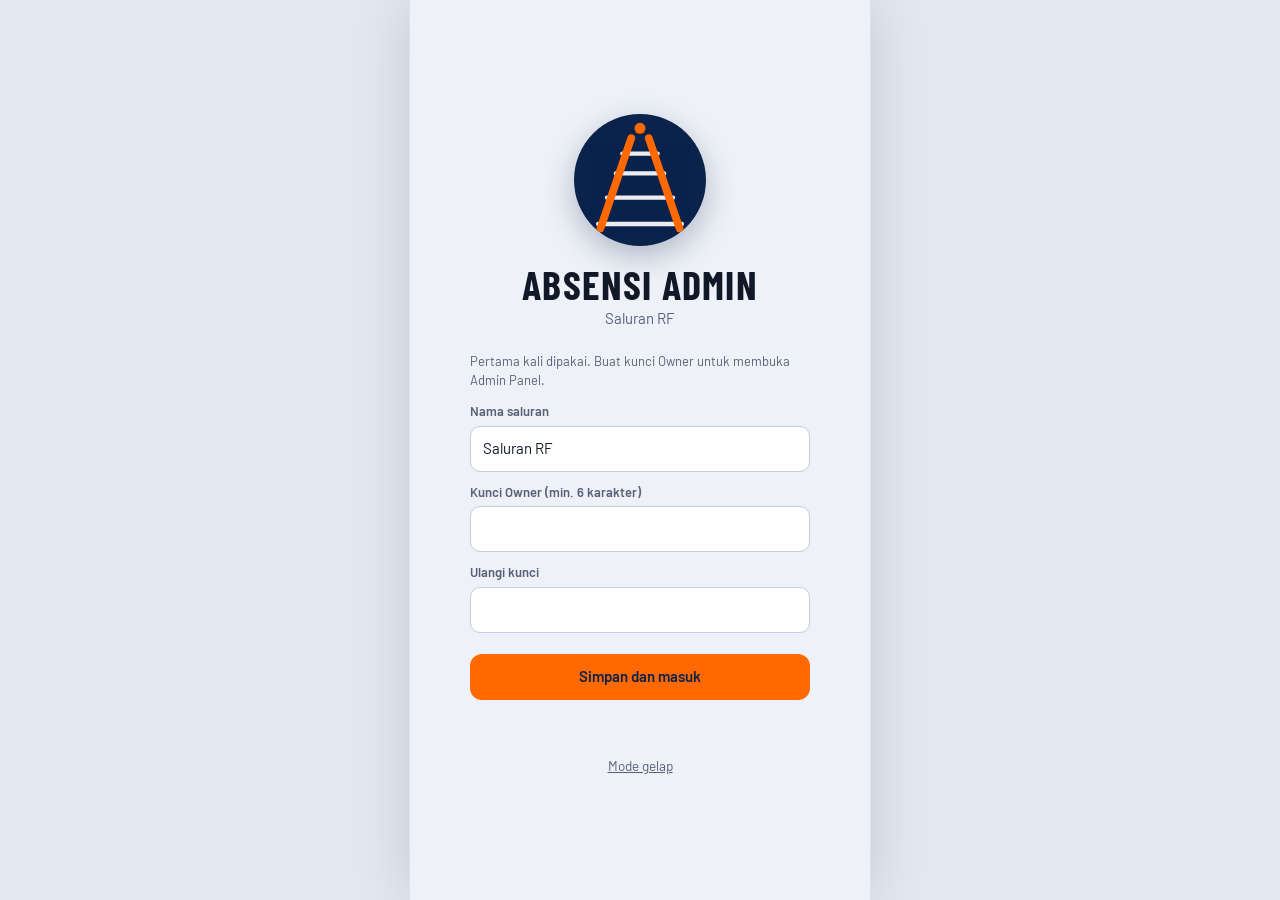
==== commit 1cef1bbc: "v2" ====
--- a/index.html
+++ b/index.html
@@ -149,7 +149,7 @@
 .keybox{font:700 30px/1.1 var(--ff-d);letter-spacing:.12em;text-align:center;padding:16px;border:2px dashed var(--orange);border-radius:12px;margin:10px 0;user-select:all;overflow-wrap:anywhere}
 .msgprev{white-space:pre-wrap;background:var(--surf2);border:1px solid var(--line);border-radius:10px;padding:10px 12px;font:13.5px/1.45 var(--ff);margin:0 0 10px;overflow-wrap:anywhere}
 .login{min-height:100dvh;display:flex;flex-direction:column;align-items:center;justify-content:center;padding:28px 26px;text-align:center}
-.login .lw{width:132px;height:132px;border-radius:30px;overflow:hidden;box-shadow:0 10px 30px rgba(11,35,75,.28)}
+.login .lw{width:132px;height:132px;border-radius:50%;overflow:hidden;box-shadow:0 10px 30px rgba(11,35,75,.28)}
 .login .lw img,.login .lw svg{width:100%;height:100%;display:block;object-fit:cover}
 .ltitle{font:700 40px/1 var(--ff-d);text-transform:uppercase;letter-spacing:.03em;margin-top:18px}
 .lsub{color:var(--muted);margin:4px 0 22px}
@@ -387,7 +387,7 @@
  <input id="key" type="password" placeholder="Masukkan kunci absen" autocomplete="off" autocapitalize="characters" spellcheck="false" enterkeyhint="go">
  <button class="btn p block" type="button" data-act="login">Masuk</button><p class="err" id="lerr" role="alert"></p></div>`;
  return `<div class="login"><div class="lw">${logo(132)}</div><h1 class="ltitle">Absensi Admin</h1><p class="lsub">${esc(c.channel)}</p>${form}
- <div class="lfoot"><button class="lnk" type="button" data-act="server">Server sinkron</button><button class="lnk" type="button" data-act="theme">${isDark()?'Mode terang':'Mode gelap'}</button></div></div>`;
+ <div class="lfoot"><button class="lnk" type="button" data-act="theme">${isDark()?'Mode terang':'Mode gelap'}</button></div></div>`;
 }
 actions.login=async()=>{
  const inp=$('#key'),err=$('#lerr');if(!inp)return;const k=inp.value;
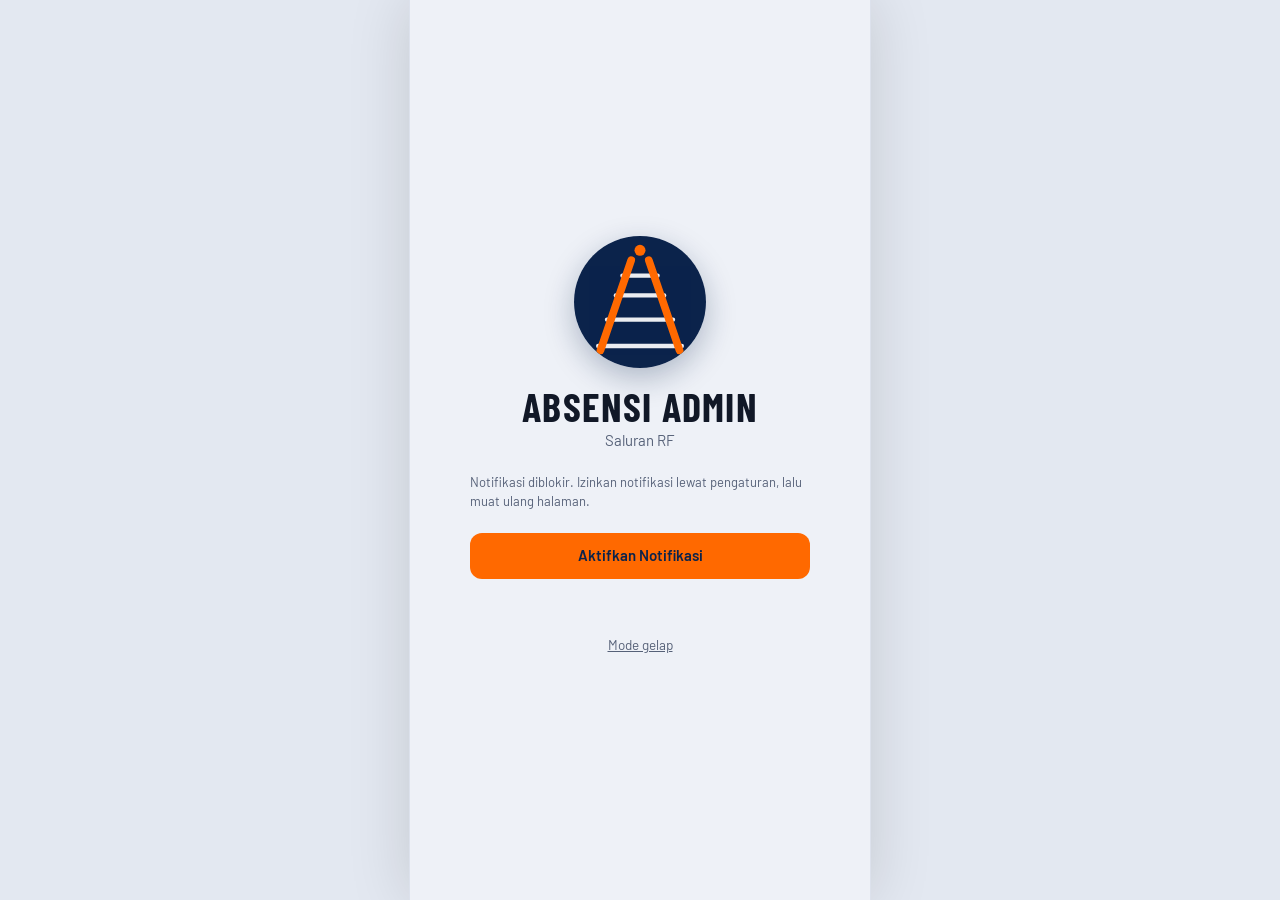
==== commit 5559c1a7: "v3" ====
--- a/index.html
+++ b/index.html
@@ -9,166 +9,7 @@
 <link rel="preconnect" href="https://fonts.googleapis.com">
 <link rel="preconnect" href="https://fonts.gstatic.com" crossorigin>
 <link href="https://fonts.googleapis.com/css2?family=Barlow+Condensed:wght@600;700&family=Barlow:wght@400;500;600&display=swap" rel="stylesheet">
-<style>
-/* Tata letak: satu kolom selebar HP di tengah layar, header navy, tab bawah, tombol sensus besar bermotif bantalan rel */
-:root{
- --navy:#0B234B;--orange:#FF6900;--white:#FFFFFF;--black:#111827;
- --bg0:#E3E8F1;--bg:#EEF1F7;--surf:#FFFFFF;--surf2:#F4F6FB;--ink:#111827;--muted:#566178;--line:#DCE1EC;--line2:#C4CCDD;
- --brand:#0B234B;--btn-n:#0B234B;--accent-ink:#B84400;
- --ok:#12805C;--ok-bg:#DDF3EA;--izin:#2A62D4;--izin-bg:#E1EAFB;--late:#9A5B00;--late-bg:#FBEBCC;--bad:#C2271F;--bad-bg:#FBE0DE;
- --shadow:0 1px 2px rgba(11,35,75,.08),0 6px 18px rgba(11,35,75,.07);
- --ff-d:"Barlow Condensed","Arial Narrow",Arial,sans-serif;
- --ff:"Barlow",system-ui,-apple-system,"Segoe UI",Roboto,Arial,sans-serif;
- color-scheme:light;
-}
-@media (prefers-color-scheme:dark){:root:not([data-theme="light"]){
- --bg0:#040B18;--bg:#071224;--surf:#0E2146;--surf2:#13294F;--ink:#EEF2FA;--muted:#9DB0CF;--line:#1F3A68;--line2:#2C4A7E;
- --btn-n:#2A4E94;--accent-ink:#FF8A3D;
- --ok:#3DD6A0;--ok-bg:#0F3B30;--izin:#7AA7FF;--izin-bg:#14305E;--late:#F2C066;--late-bg:#4A3510;--bad:#FF8A82;--bad-bg:#4C1A1C;
- --shadow:0 1px 2px rgba(0,0,0,.4);color-scheme:dark}}
-:root[data-theme="dark"]{
- --bg0:#040B18;--bg:#071224;--surf:#0E2146;--surf2:#13294F;--ink:#EEF2FA;--muted:#9DB0CF;--line:#1F3A68;--line2:#2C4A7E;
- --btn-n:#2A4E94;--accent-ink:#FF8A3D;
- --ok:#3DD6A0;--ok-bg:#0F3B30;--izin:#7AA7FF;--izin-bg:#14305E;--late:#F2C066;--late-bg:#4A3510;--bad:#FF8A82;--bad-bg:#4C1A1C;
- --shadow:0 1px 2px rgba(0,0,0,.4);color-scheme:dark}
-*{box-sizing:border-box}
-html{-webkit-text-size-adjust:100%}
-body{margin:0;background:var(--bg0);color:var(--ink);font:15px/1.45 var(--ff);-webkit-tap-highlight-color:transparent}
-body.lock{overflow:hidden}
-button,input,select,textarea{font:inherit;color:inherit}
-h1,h2,h3,p{margin:0}
-.app{max-width:460px;margin:0 auto;min-height:100dvh;background:var(--bg);padding-bottom:calc(74px + env(safe-area-inset-bottom,0px))}
-.app.nologin{padding-bottom:0}
-@media(min-width:500px){.app{box-shadow:0 0 0 1px var(--line),0 0 60px rgba(0,0,0,.14)}}
-.top{position:sticky;top:0;z-index:20;background:var(--brand);color:#fff;padding:calc(10px + env(safe-area-inset-top,0px)) 14px 10px;display:flex;align-items:center;gap:10px;border-bottom:3px solid var(--orange)}
-.top .tt{flex:1;min-width:0}
-.top .t1{font:700 20px/1.05 var(--ff-d);letter-spacing:.03em;text-transform:uppercase;white-space:nowrap;overflow:hidden;text-overflow:ellipsis}
-.top .t2{font-size:12px;opacity:.8;white-space:nowrap;overflow:hidden;text-overflow:ellipsis}
-.ib{width:42px;height:42px;border:0;border-radius:11px;background:rgba(255,255,255,.1);color:#fff;display:grid;place-items:center;cursor:pointer;flex:none}
-.ib svg{width:20px;height:20px;fill:none;stroke:currentColor;stroke-width:2;stroke-linecap:round;stroke-linejoin:round}
-.sdot{width:9px;height:9px;border-radius:50%;background:#8da0c2;flex:none}
-.sdot.ok{background:#3DD6A0}.sdot.bad{background:#FF8A82}
-.view{padding:14px 16px}
-.tabs{position:fixed;bottom:0;left:50%;transform:translateX(-50%);width:100%;max-width:460px;background:var(--surf);border-top:1px solid var(--line);display:grid;grid-auto-flow:column;grid-auto-columns:1fr;padding-bottom:env(safe-area-inset-bottom,0px);z-index:30}
-.tabs button{border:0;background:none;min-height:54px;padding:6px 2px;font:600 12.5px var(--ff);color:var(--muted);position:relative;cursor:pointer}
-.tabs button[aria-current=page]{color:var(--ink)}
-.tabs button[aria-current=page]::before{content:"";position:absolute;top:0;left:20%;right:20%;height:3px;background:var(--orange);border-radius:0 0 3px 3px}
-.bdg{display:inline-block;min-width:17px;height:17px;padding:0 4px;border-radius:9px;background:var(--orange);color:var(--navy);font-size:11px;line-height:17px;font-weight:700;margin-left:3px;vertical-align:top}
-.sec{font:700 14px var(--ff-d);letter-spacing:.09em;text-transform:uppercase;color:var(--muted);margin:20px 0 8px}
-.sec:first-child{margin-top:4px}
-.card{background:var(--surf);border:1px solid var(--line);border-radius:14px;padding:14px;margin-bottom:12px;box-shadow:var(--shadow)}
-.mut{color:var(--muted);font-size:13px}
-.empty{color:var(--muted);text-align:center;padding:14px 8px;font-size:14px}
-.err{color:var(--bad);font-size:13.5px;min-height:20px;margin-top:8px}
-.stack{display:grid;gap:10px}
-.row2{display:grid;grid-template-columns:1fr 1fr;gap:10px}
-.fld{display:grid;gap:5px;margin-bottom:11px}
-.fld label,.lbl{font-size:13px;font-weight:600;color:var(--muted)}
-input,select,textarea{width:100%;border:1.5px solid var(--line2);background:var(--surf);border-radius:10px;padding:10px 12px;min-height:46px}
-textarea{resize:vertical;min-height:72px}
-input[type=checkbox],input[type=radio]{width:20px;height:20px;min-height:0;accent-color:var(--orange);flex:none}
-:focus-visible{outline:3px solid var(--orange);outline-offset:2px}
-.btn{min-height:46px;border-radius:12px;border:0;padding:0 16px;font-weight:600;cursor:pointer;display:inline-flex;align-items:center;justify-content:center;gap:8px;text-decoration:none;text-align:center}
-.btn.p{background:var(--orange);color:var(--navy)}
-.btn.n{background:var(--btn-n);color:#fff}
-.btn.g{background:transparent;border:1.5px solid var(--line2);color:var(--ink)}
-.btn.d{background:var(--bad-bg);color:var(--bad)}
-.btn.sm{min-height:38px;padding:0 12px;font-size:13.5px;border-radius:10px}
-.btn.block{width:100%}
-.btn[disabled]{opacity:.5;cursor:not-allowed}
-.btn.armed{outline:3px solid var(--bad)}
-.lnk{background:none;border:0;color:var(--muted);text-decoration:underline;padding:10px;cursor:pointer;font-size:13.5px}
-.chip{display:inline-block;padding:2px 9px;border-radius:99px;font-size:12px;font-weight:600;white-space:nowrap}
-.chip.ok{background:var(--ok-bg);color:var(--ok)}.chip.izin{background:var(--izin-bg);color:var(--izin)}
-.chip.late{background:var(--late-bg);color:var(--late)}.chip.bad{background:var(--bad-bg);color:var(--bad)}
-.chip.mu{background:var(--surf2);color:var(--muted);border:1px solid var(--line)}
-.alert{border-radius:12px;padding:11px 13px;margin-bottom:10px;font-size:14px;display:block;width:100%;text-align:left;border:0}
-.alert.bad{background:var(--bad-bg);color:var(--bad)}.alert.warn{background:var(--late-bg);color:var(--late)}.alert.info{background:var(--izin-bg);color:var(--izin);cursor:pointer}
-.hello{display:flex;justify-content:space-between;align-items:flex-end;gap:10px;margin-bottom:12px}
-.hello h2{font:700 30px/1 var(--ff-d);letter-spacing:.01em}
-.clk{text-align:right;font-size:12.5px;color:var(--muted);display:grid}
-.clk b{font:700 26px/1 var(--ff-d);color:var(--ink);font-variant-numeric:tabular-nums}
-.big{display:block;width:100%;min-height:176px;border:0;border-radius:22px;background:var(--orange);color:var(--navy);cursor:pointer;text-align:left;padding:22px 20px 34px;position:relative;overflow:hidden;box-shadow:0 8px 22px rgba(255,105,0,.28)}
-.big:active{transform:scale(.99)}
-.big .bt{display:block;font:700 44px/.98 var(--ff-d);text-transform:uppercase;letter-spacing:.01em;max-width:11ch}
-.big .bs{display:block;margin-top:10px;font-weight:600;font-size:14.5px}
-.big .rail{position:absolute;left:0;right:0;bottom:0;height:14px;background:repeating-linear-gradient(90deg,rgba(11,35,75,.28) 0 7px,transparent 7px 20px);border-top:3px solid rgba(11,35,75,.55)}
-.bigoff{background:var(--surf2);color:var(--muted);box-shadow:none;cursor:not-allowed;border:1.5px dashed var(--line2)}
-.done{border-radius:18px;padding:18px;margin-bottom:12px;display:grid;gap:4px}
-.done.ok{background:var(--ok-bg);color:var(--ok)}.done.izin{background:var(--izin-bg);color:var(--izin)}.done.bad{background:var(--bad-bg);color:var(--bad)}
-.done .dk{font:700 15px var(--ff-d);letter-spacing:.08em;text-transform:uppercase}
-.done .dv{font:700 34px/1 var(--ff-d)}
-.done .dm{font-size:14px}
-.done .btn{margin-top:8px;justify-self:start}
-.win{margin:10px 2px 0;font-size:13px;color:var(--muted)}
-details.card summary{cursor:pointer;font-weight:600;min-height:28px}
-details.card[open] summary{margin-bottom:12px}
-.chips{display:flex;gap:8px;flex-wrap:wrap;margin-bottom:12px}
-.chk{display:inline-flex;align-items:center;gap:8px;border:1.5px solid var(--line2);border-radius:10px;padding:9px 12px;font-weight:600;min-height:44px;cursor:pointer}
-.acts{display:grid;grid-template-columns:repeat(3,1fr);gap:8px}
-.acts .btn{flex-direction:column;gap:0;padding:6px 4px;min-height:58px;line-height:1.2;font-size:13.5px}
-.acts small{color:var(--accent-ink);font-weight:700;font-size:12.5px}
-.tiles{display:grid;grid-template-columns:repeat(2,1fr);gap:10px;margin-bottom:12px}
-.tile{background:var(--surf);border:1px solid var(--line);border-radius:14px;padding:11px 14px}
-.tile b{display:block;font:700 38px/1 var(--ff-d);font-variant-numeric:tabular-nums}
-.tile span{font-size:13px;color:var(--muted)}
-.tile.ok b{color:var(--ok)}.tile.izin b{color:var(--izin)}.tile.late b{color:var(--late)}.tile.bad b{color:var(--bad)}
-.list{display:grid}
-.li{display:flex;gap:10px;align-items:center;padding:11px 0;border-bottom:1px solid var(--line)}
-.li:last-child{border-bottom:0}
-.li .lb{flex:1;min-width:0}
-.li .lb b{display:block;overflow-wrap:anywhere}
-.rd{width:44px;text-align:center;flex:none;line-height:1}
-.rd b{font:700 24px var(--ff-d);display:block}.rd span{font-size:11px;color:var(--muted);text-transform:uppercase}
-.rp{font:700 18px var(--ff-d);color:var(--accent-ink);flex:none}
-.li .btns{display:flex;gap:6px;flex-wrap:wrap;margin-top:6px}
-.nt{padding:10px 12px;border-radius:10px;border:1px solid var(--line);margin-bottom:8px;background:var(--surf);font-size:14px}
-.nt.new{border-color:var(--orange);background:var(--surf2)}
-.nt-h{display:flex;justify-content:space-between;gap:8px;margin-bottom:2px}
-.bub{max-width:86%;padding:9px 12px;border-radius:14px;margin-bottom:8px;font-size:14px;overflow-wrap:anywhere}
-.bub small{display:block;font-size:11px;opacity:.7;margin-top:2px}
-.bub.me{margin-left:auto;background:var(--btn-n);color:#fff;border-bottom-right-radius:4px}
-.bub.you{background:var(--surf2);border:1px solid var(--line);border-bottom-left-radius:4px}
-.seg{display:grid;grid-auto-flow:column;grid-auto-columns:1fr;background:var(--surf2);border:1px solid var(--line);border-radius:12px;padding:3px;margin-bottom:12px}
-.seg button{border:0;background:none;border-radius:9px;min-height:40px;font-weight:600;color:var(--muted);cursor:pointer}
-.seg button[aria-pressed=true]{background:var(--surf);color:var(--ink);box-shadow:var(--shadow)}
-.mnav{display:flex;align-items:center;gap:8px;margin-bottom:12px}
-.mnav b{flex:1;text-align:center;font:700 20px var(--ff-d);letter-spacing:.02em}
-.tw{overflow-x:auto;border:1px solid var(--line);border-radius:12px;background:var(--surf)}
-table{border-collapse:collapse;width:100%;min-width:400px;font-size:13px}
-th,td{padding:8px 10px;text-align:left;border-bottom:1px solid var(--line);vertical-align:top}
-th{font:700 12px var(--ff-d);letter-spacing:.07em;text-transform:uppercase;color:var(--muted);background:var(--surf2)}
-tr:last-child td{border-bottom:0}
-td.num,th.num{text-align:right;font-variant-numeric:tabular-nums}
-.chart{width:100%;height:auto;display:block}
-.chart .gl{stroke:var(--line);stroke-width:1}
-.chart .ax{fill:var(--muted);font-size:9px;font-family:var(--ff)}
-.chart .s0{fill:var(--ok)}.chart .s1{fill:var(--izin)}.chart .s2{fill:var(--bad)}.chart .s3{fill:var(--line2)}
-.leg{display:flex;gap:12px;flex-wrap:wrap;font-size:12.5px;color:var(--muted);margin-top:6px}
-.leg i{display:inline-block;width:10px;height:10px;border-radius:3px;margin-right:5px;vertical-align:-1px}
-.keybox{font:700 30px/1.1 var(--ff-d);letter-spacing:.12em;text-align:center;padding:16px;border:2px dashed var(--orange);border-radius:12px;margin:10px 0;user-select:all;overflow-wrap:anywhere}
-.msgprev{white-space:pre-wrap;background:var(--surf2);border:1px solid var(--line);border-radius:10px;padding:10px 12px;font:13.5px/1.45 var(--ff);margin:0 0 10px;overflow-wrap:anywhere}
-.login{min-height:100dvh;display:flex;flex-direction:column;align-items:center;justify-content:center;padding:28px 26px;text-align:center}
-.login .lw{width:132px;height:132px;border-radius:50%;overflow:hidden;box-shadow:0 10px 30px rgba(11,35,75,.28)}
-.login .lw img,.login .lw svg{width:100%;height:100%;display:block;object-fit:cover}
-.ltitle{font:700 40px/1 var(--ff-d);text-transform:uppercase;letter-spacing:.03em;margin-top:18px}
-.lsub{color:var(--muted);margin:4px 0 22px}
-.lform{width:100%;max-width:340px;text-align:left}
-.lform .btn{margin-top:10px}
-.lfoot{margin-top:18px;display:flex;gap:6px;flex-wrap:wrap;justify-content:center}
-.sr{position:absolute;width:1px;height:1px;overflow:hidden;clip:rect(0 0 0 0)}
-.sheet{position:fixed;inset:0;z-index:50;background:rgba(7,18,36,.58);display:flex;align-items:flex-end;justify-content:center}
-.sheet[hidden]{display:none}
-.pane{width:100%;max-width:460px;max-height:90dvh;overflow:auto;background:var(--surf);border-radius:20px 20px 0 0;padding:16px 16px calc(20px + env(safe-area-inset-bottom,0px))}
-.ph{display:flex;justify-content:space-between;align-items:center;margin-bottom:12px}
-.ph h2{font:700 24px var(--ff-d);letter-spacing:.02em;text-transform:uppercase}
-.ph button{border:0;background:var(--surf2);width:40px;height:40px;border-radius:10px;cursor:pointer;font-size:16px}
-.toasts{position:fixed;top:calc(12px + env(safe-area-inset-top,0px));left:0;right:0;z-index:60;display:grid;gap:8px;justify-items:center;pointer-events:none;padding:0 16px}
-.toast{background:var(--navy);color:#fff;padding:11px 16px;border-radius:12px;font-weight:600;font-size:14px;box-shadow:0 8px 24px rgba(0,0,0,.3);max-width:420px;border-left:5px solid var(--orange)}
-.toast.ok{border-left-color:#3DD6A0}.toast.bad{border-left-color:#FF8A82}
-.pgrid{display:grid;grid-template-columns:1fr 1fr;gap:8px 10px}
-@media (prefers-reduced-motion:reduce){*{transition:none!important;animation:none!important}}
-</style>
+<link rel="stylesheet" href="style.css">
 </head>
 <body>
 <div class="app" id="app"></div>
@@ -176,702 +17,6 @@
 <div class="sheet" id="sheet" hidden role="dialog" aria-modal="true" aria-labelledby="sheetT">
  <div class="pane"><div class="ph"><h2 id="sheetT"></h2><button type="button" data-act="closeSheet" aria-label="Tutup">&#10005;</button></div><div id="sheetB"></div></div>
 </div>
-<script>
-(()=>{
-'use strict';
-/* ====== PENGATURAN BAWAAN (boleh diubah) ====== */
-const DEFAULT_SERVER='https://slsk-id-default-rtdb.asia-southeast1.firebasedatabase.app';
-const LS='rf_absensi_v1',LC='rf_conn_v1',LT='rf_theme_v1',LSS='rf_sess_v1';
-const COLS=['cfg','adm','att','lv','sp','msg','ntf','pt','log','mk'];
-const $=(s,r=document)=>r.querySelector(s),$$=(s,r=document)=>[...r.querySelectorAll(s)];
-const pad=n=>String(n).padStart(2,'0');
-const dstr=(d=new Date())=>d.getFullYear()+'-'+pad(d.getMonth()+1)+'-'+pad(d.getDate());
-const tstr=(d=new Date())=>pad(d.getHours())+':'+pad(d.getMinutes());
-const mins=t=>{const p=String(t||'0:0').split(':');return (+p[0])*60+(+p[1]||0)};
-const HARI=['Minggu','Senin','Selasa','Rabu','Kamis','Jumat','Sabtu'];
-const BULAN=['Januari','Februari','Maret','April','Mei','Juni','Juli','Agustus','September','Oktober','November','Desember'];
-const pd=s=>{const p=s.split('-').map(Number);return new Date(p[0],p[1]-1,p[2])};
-const fmtD=(s,short)=>{const d=pd(s);return short?d.getDate()+' '+BULAN[d.getMonth()].slice(0,3):HARI[d.getDay()]+', '+d.getDate()+' '+BULAN[d.getMonth()]+' '+d.getFullYear()};
-const fmtM=ym=>{const p=ym.split('-').map(Number);return BULAN[p[1]-1]+' '+p[0]};
-const addDays=(s,n)=>{const d=pd(s);d.setDate(d.getDate()+n);return dstr(d)};
-const daysIn=ym=>{const p=ym.split('-').map(Number);return new Date(p[0],p[1],0).getDate()};
-const addMonths=(ym,n)=>{const p=ym.split('-').map(Number);const d=new Date(p[0],p[1]-1+n,1);return d.getFullYear()+'-'+pad(d.getMonth()+1)};
-const fmtTs=ts=>{const d=new Date(ts);return (dstr(d)===dstr()?'':fmtD(dstr(d),true)+' ')+tstr(d)};
-const esc=s=>String(s==null?'':s).replace(/[&<>"']/g,c=>({'&':'&amp;','<':'&lt;','>':'&gt;','"':'&quot;',"'":'&#39;'}[c]));
-const uid=p=>p+'_'+Date.now().toString(36)+Math.random().toString(36).slice(2,6);
-
-/* ====== STATE ====== */
-let S={_rev:0};COLS.forEach(c=>S[c]={});
-let conn={url:DEFAULT_SERVER},sess=null,tab=null,booting=false;
-let draft={foto:false,pcc:false,sf:false,jml:'',note:'',chat:'',izR:'',open:false};
-let fresh=new Set(),toasted=new Set(),syncSt={ok:null,t:0,msg:''};
-let pendingRender=false,lastInput=0,lastPhase='',lastMsg='',pendingRestore=null;
-const resetDraft=()=>{draft={foto:false,pcc:false,sf:false,jml:'',note:'',chat:'',izR:'',open:false}};
-function load(){
- try{const j=JSON.parse(localStorage.getItem(LS)||'null');if(j)COLS.forEach(c=>{S[c]=j[c]||{}})}catch(e){}
- try{const c=JSON.parse(localStorage.getItem(LC)||'null');if(c&&typeof c.url==='string')conn.url=c.url}catch(e){}
- try{const t=JSON.parse(localStorage.getItem(LSS)||'null');if(t&&Date.now()-t.ts<12*36e5)sess=t}catch(e){}
-}
-let saveT;function save(){clearTimeout(saveT);saveT=setTimeout(()=>{try{localStorage.setItem(LS,JSON.stringify(S))}catch(e){}},200)}
-function put(col,rec){rec.u=Date.now();S[col][rec.id]=rec;S._rev++;save();pushSoon();return rec}
-const DEF={id:'main',channel:'Saluran RF',oh:'',openT:'05:00',lateT:'10:00',closeT:'22:00',remT:'18:00',ptT:'20:00',maxIzin:3,maxAlpa:2,tgToken:'',tgGroup:'',tgOwner:'',waNum:'',logo:'',
- points:{biasa:2,foto:3,pcc:3,sf:4,'foto+pcc':4,'foto+sf':4,'pcc+sf':4,'foto+pcc+sf':5,klb:6,info:5,rekap:7}};
-const cfg=()=>{const m=S.cfg.main||{};return Object.assign({},DEF,m,{points:Object.assign({},DEF.points,m.points||{})})};
-const setCfg=p=>put('cfg',Object.assign({id:'main'},S.cfg.main||{},p));
-
-/* ====== KUNCI ====== */
-function cyrb(s){let h1=0xdeadbeef,h2=0x41c6ce57;for(let i=0;i<s.length;i++){const c=s.charCodeAt(i);h1=Math.imul(h1^c,2654435761);h2=Math.imul(h2^c,1597334677)}
- h1=Math.imul(h1^(h1>>>16),2246822507)^Math.imul(h2^(h2>>>13),3266489909);h2=Math.imul(h2^(h2>>>16),2246822507)^Math.imul(h1^(h1>>>13),3266489909);
- return 'c'+(4294967296*(2097151&h2)+(h1>>>0)).toString(16)}
-async function hashes(k){const s='rf|'+String(k).trim().toUpperCase();const out=[cyrb(s)];
- try{if(window.crypto&&crypto.subtle){const b=await crypto.subtle.digest('SHA-256',new TextEncoder().encode(s));out.unshift('s'+[...new Uint8Array(b)].map(x=>x.toString(16).padStart(2,'0')).join(''))}}catch(e){}
- return out}
-function genKey(){const A='ABCDEFGHJKMNPQRSTUVWXYZ23456789';let o='';const r=new Uint32Array(6);
- try{crypto.getRandomValues(r)}catch(e){for(let i=0;i<6;i++)r[i]=Math.floor(Math.random()*4e9)}
- for(let i=0;i<6;i++)o+=A[r[i]%A.length];return 'RF-'+o}
-
-/* ====== LOG AKTIVITAS ====== */
-function dev(){const u=navigator.userAgent||'';const m=u.match(/Android ([\d.]+)/);
- const os=m?'Android '+m[1]:/iPhone|iPad/.test(u)?'iOS':/Windows/.test(u)?'Windows':/Mac OS/.test(u)?'macOS':/Linux/.test(u)?'Linux':'?';
- const br=/Edg\//.test(u)?'Edge':/OPR\//.test(u)?'Opera':/Chrome\//.test(u)?'Chrome':/Firefox\//.test(u)?'Firefox':/Safari\//.test(u)?'Safari':'Browser';
- return br+' / '+os}
-let placeP=null;
-function place(){if(!placeP)placeP=Promise.race([fetch('https://ipapi.co/json/').then(r=>r.json()).then(j=>({ip:j.ip||'',pl:[j.city,j.region].filter(Boolean).join(', ')})),new Promise(r=>setTimeout(()=>r({ip:'',pl:''}),3500))]).catch(()=>({ip:'',pl:''}));return placeP}
-function logAct(who,role,act){const rec=put('log',{id:uid('l'),ts:Date.now(),who,role,act,dev:dev(),ip:'',pl:''});
- place().then(p=>{if(p.ip||p.pl){rec.ip=p.ip;rec.pl=p.pl;put('log',rec)}});return rec}
-
-/* ====== SINKRON (opsional, Firebase Realtime Database) ====== */
-let syncing=false,syncT;
-function pushSoon(){if(!conn.url)return;clearTimeout(syncT);syncT=setTimeout(sync,1200)}
-async function sync(){
- if(!conn.url||syncing)return;syncing=true;
- try{
-  const base=conn.url.replace(/\/+$/,'')+'/rf.json';
-  const r=await fetch(base,{cache:'no-store'});if(!r.ok)throw new Error('HTTP '+r.status);
-  const R=(await r.json())||{};let ch=false;const up={};const cut=Date.now()-45*864e5;
-  COLS.forEach(col=>{
-   const rem=R[col]||{};
-   Object.keys(rem).forEach(id=>{const rr=rem[id];if(!rr||typeof rr!=='object')return;
-    if(col==='log'&&rr.ts<cut){up[col+'/'+id]=null;return}
-    const l=S[col][id];if(!l||(l.u||0)<(rr.u||0)){S[col][id]=rr;ch=true}});
-   Object.keys(S[col]).forEach(id=>{const l=S[col][id];
-    if(col==='log'&&l.ts<cut){delete S[col][id];ch=true;return}
-    const rr=rem[id];if(!rr||(rr.u||0)<(l.u||0))up[col+'/'+id]=l});
-  });
-  if(Object.keys(up).length){const p=await fetch(base,{method:'PATCH',body:JSON.stringify(up)});if(!p.ok)throw new Error('HTTP '+p.status)}
-  if(ch){S._rev++;save();dataChanged()}
-  syncSt={ok:true,t:Date.now(),msg:''};
- }catch(e){syncSt={ok:false,t:Date.now(),msg:String(e&&e.message||e)}}
- finally{syncing=false}
- updDot();
-}
-function updDot(){const d=$('#sdot');if(!d)return;d.className='sdot'+(syncSt.ok===true?' ok':syncSt.ok===false?' bad':'');d.title=conn.url?(syncSt.ok?'Tersinkron '+tstr(new Date(syncSt.t)):'Sinkron gagal: '+syncSt.msg):'Mode lokal'}
-
-/* ====== DATA & STATUS ====== */
-const me=()=>{if(!sess)return null;if(sess.role==='owner')return {id:'owner',name:'Owner'};const a=S.adm[sess.id];return a&&isActive(a)?a:null};
-const isActive=a=>!(a.off||[]).some(p=>!p[1]);
-const adminsAll=()=>Object.values(S.adm).sort((a,b)=>a.name.localeCompare(b.name));
-const adminsActive=()=>adminsAll().filter(isActive);
-let idxRev=-1,IDX=null;
-function idx(){if(idxRev===S._rev&&IDX)return IDX;const att={},lv={};
- Object.values(S.att).forEach(a=>{if(a.x)return;const k=a.aid+'|'+a.date;(att[k]=att[k]||[]).push(a)});
- Object.values(S.lv).forEach(l=>{if(l.x)return;(lv[l.aid]=lv[l.aid]||[]).push(l)});
- IDX={att,lv};idxRev=S._rev;return IDX}
-function phase(){const c=cfg(),n=mins(tstr());if(n<mins(c.openT))return 'before';if(n>=mins(c.closeT))return 'closed';if(n>mins(c.lateT))return 'late';return 'open'}
-function dayStatus(aid,date){
- const a=S.adm[aid];if(!a)return {st:'na'};
- const I=idx(),recs=I.att[aid+'|'+date]||[];
- const s=recs.filter(r=>r.k==='sensus').sort((x,y)=>x.ts-y.ts)[0];if(s)return {st:'sensus',rec:s,late:!!s.late};
- const z=recs.find(r=>r.k==='izin');if(z)return {st:'izin',rec:z,reason:z.reason};
- const l=(I.lv[aid]||[]).find(l=>l.from<=date&&l.to>=date);if(l)return {st:'izin',lv:l,reason:l.reason,sched:true};
- if(date<a.cd||(a.off||[]).some(p=>date>=p[0]&&(!p[1]||date<p[1])))return {st:'na'};
- const td=dstr();if(date>td)return {st:'next'};
- if(date<td||phase()==='closed')return {st:'alpa'};
- return {st:'belum'};
-}
-const jKey=j=>['foto','pcc','sf'].filter(x=>j&&j[x]).join('+')||'biasa';
-const jLabel=k=>k==='biasa'?'Sensus biasa':'Sensus + '+k.split('+').map(x=>x==='foto'?'Foto':x.toUpperCase()).join(' + ');
-const ACTL={klb:'KLB (Kereta Luar Biasa)',info:'Informasi Kereta',rekap:'Rekap'};
-const calcPts=r=>{const P=cfg().points;if(r.k==='sensus')return +P[jKey(r.j)]||0;if(r.k==='act')return +P[r.act]||0;return 0};
-function ptsRange(aid,pred){let t=0;Object.values(S.att).forEach(r=>{if(r.aid===aid&&!r.x&&pred(r.date))t+=r.pts||0});Object.values(S.pt).forEach(r=>{if(r.aid===aid&&!r.x&&pred(r.date))t+=r.amt||0});return t}
-function monthStats(aid,ym){let s=0,i=0,a=0,l=0;const n=daysIn(ym);
- for(let d=1;d<=n;d++){const x=dayStatus(aid,ym+'-'+pad(d));if(x.st==='sensus'){s++;if(x.late)l++}else if(x.st==='izin')i++;else if(x.st==='alpa')a++}
- return {s,i,a,l,p:ptsRange(aid,d=>d.startsWith(ym))}}
-function allStats(aid){const a=S.adm[aid];let s=0,i=0,al=0,l=0;if(!a)return {s,i,a:al,l,p:0};const td=dstr();
- for(let d=a.cd;d<=td;d=addDays(d,1)){const x=dayStatus(aid,d);if(x.st==='sensus'){s++;if(x.late)l++}else if(x.st==='izin')i++;else if(x.st==='alpa')al++}
- for(const k in S.lv){const v=S.lv[k];if(v.aid===aid&&!v.x&&v.to>td){for(let d=addDays(td,1);d<=v.to;d=addDays(d,1)){if(d>=v.from)i++}}}
- return {s,i,a:al,l,p:ptsRange(aid,()=>true)}}
-function dayCount(date){let s=0,i=0,a=0,b=0;Object.values(S.adm).forEach(ad=>{const x=dayStatus(ad.id,date).st;if(x==='sensus')s++;else if(x==='izin')i++;else if(x==='alpa')a++;else if(x==='belum')b++});return [s,i,a,b]}
-const stText=d=>d.st==='sensus'?(d.late?'Sensus (Terlambat)':'Sensus'):d.st==='izin'?(d.sched?'Izin (terjadwal)':'Izin'):d.st==='alpa'?'Alpa':d.st==='belum'?'Belum absen':'-';
-const stChip=d=>d.st==='sensus'?(d.late?`<span class="chip late">Terlambat</span>`:`<span class="chip ok">Sensus</span>`):d.st==='izin'?`<span class="chip izin">Izin</span>`:d.st==='alpa'?`<span class="chip bad">Alpa</span>`:d.st==='belum'?`<span class="chip mu">Belum absen</span>`:`<span class="chip mu">-</span>`;
-function detail(d){if(d.st==='sensus'){const r=d.rec;return [jLabel(jKey(r.j)),r.jml!==''&&r.jml!=null?r.jml+' data':'',r.note].filter(Boolean).join(' · ')}if(d.st==='izin')return 'Alasan: '+d.reason;return ''}
-const dayPts=(aid,date)=>ptsRange(aid,d=>d===date);
-
-/* ====== NOTIF & PESAN ====== */
-function ntf(to,title,text,kind){return put('ntf',{id:uid('n'),to,title,text,kind:kind||'info',ts:Date.now(),read:false})}
-function once(key){if(S.mk[key])return false;put('mk',{id:key,ts:Date.now()});return true}
-function mkMsg(title,lines){lines=lines.filter(x=>x!=='');return {html:'<b>'+esc(title)+'</b>\n'+lines.map(esc).join('\n'),plain:'*'+title+'*\n'+lines.join('\n')}}
-async function tgSend(chat,html){const c=cfg();if(!c.tgToken||!chat)return 'none';
- try{const r=await fetch('https://api.telegram.org/bot'+c.tgToken+'/sendMessage',{method:'POST',headers:{'Content-Type':'application/json'},body:JSON.stringify({chat_id:chat,text:html,parse_mode:'HTML'})});const j=await r.json();return j.ok?'ok':'fail'}catch(e){return 'fail'}}
-async function deliver(m,to){const c=cfg();let chat=c.tgGroup;
- if(to==='owner')chat=c.tgOwner||c.tgGroup;else if(to!=='group'){const a=S.adm[to];chat=(a&&a.tg)||c.tgGroup}
- return tgSend(chat,m.html)}
-const waLink=t=>'https://wa.me/'+(cfg().waNum||'').replace(/\D/g,'')+'?text='+encodeURIComponent(t);
-const tgLink=t=>'https://t.me/share/url?url=%20&text='+encodeURIComponent(t);
-
-/* ====== PERINGATAN & OTOMATIS ====== */
-function checkWarnings(){
- const c=cfg(),ym=dstr().slice(0,7);
- adminsActive().forEach(a=>{const m=monthStats(a.id,ym);
-  if(c.maxIzin>0){
-   if(m.i>=c.maxIzin&&once('oi_'+ym+'_'+a.id+'_'+m.i)){const t=a.name+' sudah izin '+m.i+' hari bulan ini (batas '+c.maxIzin+').';ntf('owner','Sering izin: '+a.name,t,'warn');deliver(mkMsg('Peringatan untuk Owner',[t]),'owner')}
-   if(m.i>c.maxIzin&&once('ai_'+ym+'_'+a.id+'_'+m.i)){const t='Izin kamu bulan ini sudah '+m.i+' hari, melebihi batas '+c.maxIzin+' hari.';ntf(a.id,'Peringatan izin',t,'warn');deliver(mkMsg('Peringatan untuk '+a.name,[t]),a.id)}}
-  if(c.maxAlpa>0&&m.a>=c.maxAlpa){
-   if(once('oa_'+ym+'_'+a.id+'_'+m.a)){const t=a.name+' alpa '+m.a+' hari bulan ini (batas '+c.maxAlpa+').';ntf('owner','Admin bolos: '+a.name,t,'warn');deliver(mkMsg('Peringatan untuk Owner',[t]),'owner')}
-   if(once('aa_'+ym+'_'+a.id+'_'+m.a)){const t='Kamu tercatat alpa '+m.a+' hari bulan ini. Mohon lebih disiplin absen.';ntf(a.id,'Peringatan alpa',t,'warn');deliver(mkMsg('Peringatan untuk '+a.name,[t]),a.id)}}
- });
-}
-function sendPoints(){
- const td=dstr(),ym=td.slice(0,7),lines=[];
- adminsActive().forEach(a=>{const t=ptsRange(a.id,d=>d===td),m=ptsRange(a.id,d=>d.startsWith(ym)),all=ptsRange(a.id,()=>true);
-  const txt='Hari ini '+(t>0?'+':'')+t+' · Bulan ini '+m+' · Total '+all;ntf(a.id,'Poin kamu',txt,'pts');lines.push(a.name+': '+txt);
-  if(a.tg)deliver(mkMsg('Poin '+a.name,[txt]),a.id)});
- if(lines.length)deliver(mkMsg('Rekap poin '+fmtD(td,true),lines),'group');
- return lines.length}
-let ticking=false;
-async function tick(){
- if(ticking||!sess)return;ticking=true;
- try{
-  const c=cfg(),td=dstr(),nm=mins(tstr());
-  if(nm>=mins(c.remT)&&nm<mins(c.closeT)){
-   const miss=[];adminsActive().forEach(a=>{if(dayStatus(a.id,td).st==='belum'&&once('rem_'+td+'_'+a.id)){ntf(a.id,'Pengingat absen','Kamu belum absen hari ini. Absen ditutup jam '+c.closeT+'.','warn');miss.push(a)}});
-   if(miss.length){miss.filter(a=>a.tg).forEach(a=>deliver(mkMsg('Pengingat absen',['Halo '+a.name+', kamu belum absen hari ini. Ditutup jam '+c.closeT+'.']),a.id));
-    const g=miss.filter(a=>!a.tg);if(g.length)deliver(mkMsg('Pengingat absen',[g.map(x=>x.name).join(', ')+' belum absen. Ditutup jam '+c.closeT+'.']),'group')}}
-  if(nm>=mins(c.ptT)&&adminsActive().length&&once('pts_'+td))sendPoints();
-  checkWarnings();
- }finally{ticking=false}
-}
-
-/* ====== UI HELPERS ====== */
-function toast(msg,kind){const t=document.createElement('div');t.className='toast '+(kind||'');t.textContent=msg;$('#toasts').appendChild(t);setTimeout(()=>t.remove(),kind==='bad'?5200:3600)}
-function copyText(t){return (navigator.clipboard&&navigator.clipboard.writeText?navigator.clipboard.writeText(t):Promise.reject()).then(()=>true).catch(()=>{try{const x=document.createElement('textarea');x.value=t;x.style.cssText='position:fixed;opacity:0';document.body.appendChild(x);x.select();const ok=document.execCommand('copy');x.remove();return ok}catch(e){return false}})}
-function sheet(title,html){$('#sheetT').textContent=title;$('#sheetB').innerHTML=html;$('#sheet').hidden=false;document.body.classList.add('lock')}
-function closeSheet(){$('#sheet').hidden=true;document.body.classList.remove('lock')}
-function arm(el,fn){if(el.dataset.arm){fn();return}el.dataset.arm='1';const old=el.textContent;el.textContent='Yakin? Ketuk lagi';el.classList.add('armed');
- setTimeout(()=>{if(document.contains(el)){delete el.dataset.arm;el.textContent=old;el.classList.remove('armed')}},4000)}
-function dl(name,mime,data){const b=new Blob([data],{type:mime});const a=document.createElement('a');a.href=URL.createObjectURL(b);a.download=name;document.body.appendChild(a);a.click();setTimeout(()=>{URL.revokeObjectURL(a.href);a.remove()},1500)}
-const SUN='<svg viewBox="0 0 24 24"><circle cx="12" cy="12" r="4"/><path d="M12 2v2M12 20v2M4.9 4.9l1.4 1.4M17.7 17.7l1.4 1.4M2 12h2M20 12h2M4.9 19.1l1.4-1.4M17.7 6.3l1.4-1.4"/></svg>';
-const MOON='<svg viewBox="0 0 24 24"><path d="M21 12.8A9 9 0 1 1 11.2 3a7 7 0 0 0 9.8 9.8z"/></svg>';
-const OUT='<svg viewBox="0 0 24 24"><path d="M9 21H5a2 2 0 0 1-2-2V5a2 2 0 0 1 2-2h4M16 17l5-5-5-5M21 12H9"/></svg>';
-function isDark(){const t=document.documentElement.dataset.theme;return t==='dark'||(!t&&window.matchMedia&&matchMedia('(prefers-color-scheme:dark)').matches)}
-function applyTheme(){let t=null;try{t=localStorage.getItem(LT)}catch(e){}if(t==='dark'||t==='light')document.documentElement.dataset.theme=t;else delete document.documentElement.dataset.theme;
- const m=$('meta[name=theme-color]');if(m)m.content='#0B234B'}
-function toggleTheme(){const t=isDark()?'light':'dark';try{localStorage.setItem(LT,t)}catch(e){}document.documentElement.dataset.theme=t;render()}
-function logo(sz){const l=cfg().logo;
- if(l)return `<img src="${esc(l)}" alt="Logo" width="${sz}" height="${sz}" style="width:${sz}px;height:${sz}px;border-radius:${Math.round(sz*.23)}px;object-fit:cover;flex:none">`;
- return `<svg viewBox="0 0 120 120" width="${sz}" height="${sz}" role="img" aria-label="Logo" style="flex:none;border-radius:${Math.round(sz*.23)}px"><rect width="120" height="120" rx="28" fill="#0B234B"/><g stroke="#fff" stroke-width="4" stroke-linecap="round" opacity=".92"><path d="M44 36h32M38 54h44M30 76h60M22 100h76"/></g><path d="M52 22 24 104M68 22 96 104" stroke="#FF6900" stroke-width="7" stroke-linecap="round" fill="none"/><circle cx="60" cy="13" r="5" fill="#FF6900"/></svg>`}
-
-/* ====== LOGIN ====== */
-const actions={};
-let fails=0,lockUntil=0;
-function loginView(){
- const c=cfg(),first=!c.oh;
- let form;
- if(booting)form=`<p class="mut">Memuat data...</p>`;
- else if(first)form=`<div class="lform"><p class="mut" style="margin-bottom:12px">Pertama kali dipakai. Buat kunci Owner untuk membuka Admin Panel.</p>
- <div class="fld"><label for="nch">Nama saluran</label><input id="nch" value="${esc(c.channel)}" maxlength="40"></div>
- <div class="fld"><label for="nk1">Kunci Owner (min. 6 karakter)</label><input id="nk1" type="password" autocomplete="new-password"></div>
- <div class="fld"><label for="nk2">Ulangi kunci</label><input id="nk2" type="password" autocomplete="new-password"></div>
- <button class="btn p block" type="button" data-act="setup">Simpan dan masuk</button><p class="err" id="lerr" role="alert"></p></div>`;
- else form=`<div class="lform"><label class="sr" for="key">Kunci</label>
- <input id="key" type="password" placeholder="Masukkan kunci absen" autocomplete="off" autocapitalize="characters" spellcheck="false" enterkeyhint="go">
- <button class="btn p block" type="button" data-act="login">Masuk</button><p class="err" id="lerr" role="alert"></p></div>`;
- return `<div class="login"><div class="lw">${logo(132)}</div><h1 class="ltitle">Absensi Admin</h1><p class="lsub">${esc(c.channel)}</p>${form}
- <div class="lfoot"><button class="lnk" type="button" data-act="theme">${isDark()?'Mode terang':'Mode gelap'}</button></div></div>`;
-}
-actions.login=async()=>{
- const inp=$('#key'),err=$('#lerr');if(!inp)return;const k=inp.value;
- if(!k.trim()){err.textContent='Masukkan kunci dulu.';return}
- if(Date.now()<lockUntil){err.textContent='Terlalu banyak percobaan. Tunggu 30 detik.';return}
- const hs=await hashes(k),c=cfg();let who=null;
- if(c.oh&&hs.includes(c.oh))who={role:'owner',id:'owner',name:'Owner'};
- else{const a=adminsActive().find(x=>hs.includes(x.h));if(a)who={role:'admin',id:a.id,name:a.name}}
- if(!who){fails++;if(fails>=5){lockUntil=Date.now()+30000;fails=0}err.textContent='Kunci tidak dikenali.';logAct('Tidak dikenal','-','Gagal login (kunci salah)');return}
- fails=0;sess={role:who.role,id:who.id,ts:Date.now()};try{localStorage.setItem(LSS,JSON.stringify(sess))}catch(e){}
- logAct(who.name,who.role,'Login');tab=null;toasted=new Set(Object.values(S.ntf).filter(n=>n.to===who.id).map(n=>n.id));render();tick();
-};
-actions.setup=async()=>{
- const k1=$('#nk1').value,k2=$('#nk2').value,err=$('#lerr');
- if(k1.trim().length<6){err.textContent='Kunci minimal 6 karakter.';return}
- if(k1!==k2){err.textContent='Kedua kunci tidak sama.';return}
- const h=(await hashes(k1))[0];setCfg({oh:h,channel:$('#nch').value.trim()||'Saluran RF'});
- sess={role:'owner',id:'owner',ts:Date.now()};try{localStorage.setItem(LSS,JSON.stringify(sess))}catch(e){}
- logAct('Owner','owner','Membuat kunci Owner');tab='adm';render();toast('Kunci Owner tersimpan. Tambahkan admin di tab Admin.','ok');
-};
-function doLogout(auto){const u=me();if(u&&!auto)logAct(u.name,sess.role,'Logout');sess=null;try{localStorage.removeItem(LSS)}catch(e){}resetDraft();tab=null;render()}
-actions.logout=()=>doLogout();
-actions.theme=toggleTheme;
-actions.closeSheet=closeSheet;
-actions.eye=()=>{};
-actions.server=()=>sheet('Server sinkron',`<p class="mut" style="margin-bottom:10px">Kosongkan untuk mode lokal (data hanya di HP ini). Isi URL Firebase Realtime Database agar semua HP admin dan owner memakai data yang sama.</p>
- <div class="fld"><label for="srv">URL database</label><input id="srv" type="url" inputmode="url" placeholder="https://nama-proyek-default-rtdb.firebaseio.com" value="${esc(conn.url)}"></div>
- <button class="btn p block" data-act="serverSave">Simpan</button>`);
-actions.serverSave=async()=>{conn.url=$('#srv').value.trim().replace(/\/+$/,'');try{localStorage.setItem(LC,JSON.stringify(conn))}catch(e){}closeSheet();
- if(conn.url){booting=true;render();await sync();booting=false;toast(syncSt.ok?'Tersambung ke server':'Gagal tersambung: '+syncSt.msg,syncSt.ok?'ok':'bad')}else toast('Mode lokal aktif','ok');render()};
-
-/* ====== RENDER ====== */
-const TABS={admin:[['home','Beranda'],['izin','Izin'],['hist','Riwayat'],['pesan','Pesan']],owner:[['dash','Dasbor'],['rekap','Rekap'],['adm','Admin'],['kirim','Kirim'],['log','Log'],['set','Setelan']]};
-const unreadOf=id=>Object.values(S.ntf).filter(n=>n.to===id&&!n.read);
-function render(){
- pendingRender=false;const root=$('#app');
- if(!sess||booting){root.className='app nologin';root.innerHTML=loginView();return}
- const u=me();if(!u){doLogout(true);return}
- if(!tab||!TABS[sess.role].some(t=>t[0]===tab))tab=TABS[sess.role][0][0];
- fresh=new Set(unreadOf(u.id).map(n=>n.id));lastPhase=phase();
- const y=window.scrollY,c=cfg(),V=sess.role==='owner'?ownerV:adminV;
- const un=unreadOf(u.id).length;
- root.className='app';
- root.innerHTML=`<header class="top">${logo(36)}<div class="tt"><div class="t1">${esc(c.channel)}</div><div class="t2">${sess.role==='owner'?'Owner':'Admin'} · ${esc(u.name)}</div></div>
- ${conn.url?'<span class="sdot" id="sdot"></span>':''}<button class="ib" type="button" data-act="theme" aria-label="Ganti mode terang atau gelap">${isDark()?SUN:MOON}</button><button class="ib" type="button" data-act="logout" aria-label="Keluar">${OUT}</button></header>
- <main class="view" id="view">${V[tab]()}</main>
- <nav class="tabs" aria-label="Menu">${TABS[sess.role].map(t=>`<button type="button" data-act="tab" data-t="${t[0]}" ${t[0]===tab?'aria-current="page"':''}>${t[1]}${un&&((sess.role==='admin'&&t[0]==='pesan')||(sess.role==='owner'&&t[0]==='dash'))?`<span class="bdg">${un}</span>`:''}</button>`).join('')}</nav>`;
- window.scrollTo(0,y);updDot();
- if(fresh.size&&((sess.role==='admin'&&tab==='pesan')||(sess.role==='owner'&&tab==='dash')))setTimeout(markRead,2500);
-}
-function markRead(){const u=me();if(!u)return;let n=0;unreadOf(u.id).forEach(x=>{x.read=true;put('ntf',x);n++});if(n)flush()}
-function typing(){const e=document.activeElement;return !!(e&&/^(INPUT|TEXTAREA|SELECT)$/.test(e.tagName)&&!/^(checkbox|radio|button)$/.test(e.type)&&!e.closest('#sheet'))}
-function flush(){if(!sess)return;if(typing()||Date.now()-lastInput<3000)pendingRender=true;else render()}
-function dataChanged(){
- const u=me();if(u){const nw=unreadOf(u.id).filter(n=>!toasted.has(n.id));nw.forEach(n=>toasted.add(n.id));
-  if(nw.length){toast(nw[0].title+(nw.length>1?' (+'+(nw.length-1)+')':''));try{navigator.vibrate&&navigator.vibrate(120)}catch(e){}}}
- flush()}
-actions.tab=el=>{tab=el.dataset.t;render();window.scrollTo(0,0)};
-function updClock(){$$('[data-clk=t]').forEach(e=>e.textContent=tstr());$$('[data-clk=d]').forEach(e=>e.textContent=fmtD(dstr()))}
-
-/* ====== SHEET: PESAN TERKIRIM ====== */
-function showSent(title,m,p){
- lastMsg=m.plain;
- sheet(title,`<pre class="msgprev">${esc(m.plain)}</pre><p class="mut" id="sentSt" style="margin-bottom:10px">Mengirim lewat bot Telegram...</p>
- <div class="stack"><a class="btn p block" target="_blank" rel="noopener" href="${esc(waLink(m.plain))}">Kirim lewat WhatsApp</a><a class="btn n block" target="_blank" rel="noopener" href="${esc(tgLink(m.plain))}">Kirim lewat Telegram</a><button class="btn g block" type="button" data-act="copyMsg">Salin pesan</button></div>`);
- p.then(r=>{const e=$('#sentSt');if(!e)return;e.textContent=r==='ok'?'Terkirim otomatis lewat bot Telegram.':r==='skip'?'Pesan sudah dikirim saat absen. Tombol di bawah untuk membagikan ulang.':r==='none'?'Bot Telegram belum diatur. Kirim manual lewat tombol di bawah.':'Bot Telegram gagal mengirim. Kirim manual lewat tombol di bawah.'});
-}
-actions.copyMsg=()=>copyText(lastMsg).then(ok=>toast(ok?'Pesan disalin':'Gagal menyalin',ok?'ok':'bad'));
-
-/* ====== ADMIN: VIEW ====== */
-const nav=(ym,pre)=>`<div class="mnav"><button class="btn g sm" type="button" data-act="${pre}Prev" aria-label="Bulan sebelumnya">&lsaquo;</button><b>${fmtM(ym)}</b><button class="btn g sm" type="button" data-act="${pre}Next" aria-label="Bulan berikutnya">&rsaquo;</button></div>`;
-let hm=dstr().slice(0,7);
-function sensusMsg(a,r){return mkMsg(a.name+' sudah sensus',[fmtD(r.date)+' · '+r.time+(r.late?' (Terlambat)':' (Tepat waktu)'),'Jenis: '+jLabel(jKey(r.j)),r.jml!==''&&r.jml!=null?'Jumlah data: '+r.jml:'',r.note?'Catatan: '+r.note:'','Poin: +'+r.pts])}
-const adminV={
- home(){
-  const a=me(),c=cfg(),td=dstr(),st=dayStatus(a.id,td),ph=phase(),nm=mins(tstr());
-  const u=unreadOf(a.id).length,spN=Object.values(S.sp).filter(s=>s.aid===a.id&&!s.x).length;
-  let h=`<div class="hello"><div><div class="mut">Halo,</div><h2>${esc(a.name)}</h2></div><div class="clk"><b data-clk="t">${tstr()}</b><span data-clk="d">${fmtD(td)}</span></div></div>`;
-  if(spN)h+=`<div class="alert bad"><b>Kamu punya ${spN} Surat Peringatan.</b> Lihat di tab Pesan.</div>`;
-  if(st.st==='belum'&&nm>=mins(c.remT)&&ph!=='closed')h+=`<div class="alert warn"><b>Kamu belum absen hari ini.</b> Absen ditutup jam ${c.closeT}.</div>`;
-  if(u)h+=`<button class="alert info" type="button" data-act="tab" data-t="pesan"><b>${u} notifikasi baru.</b> Ketuk untuk membuka Pesan.</button>`;
-  if(st.st==='sensus'){const r=st.rec;h+=`<div class="done ok"><div class="dk">Sudah sensus hari ini</div><div class="dv">${r.time}${r.late?' · Terlambat':''}</div><div class="dm">${esc(detail(st))} · +${r.pts} poin</div><button class="btn g sm" type="button" data-act="resend" style="color:inherit">Bagikan ulang ke WA / Telegram</button></div>`}
-  else if(st.st==='izin')h+=`<div class="done izin"><div class="dk">Izin${st.sched?' terjadwal':''} hari ini</div><div class="dm">Alasan: ${esc(st.reason)}</div></div>`;
-  else if(st.st==='alpa')h+=`<div class="done bad"><div class="dk">Absen ditutup</div><div class="dm">Absen hari ini ditutup jam ${c.closeT}. Hubungi Owner bila perlu dicatat manual.</div></div>`;
-  else if(ph==='before')h+=`<button class="big bigoff" type="button" disabled><span class="bt">Belum dibuka</span><span class="bs">Absen dibuka jam ${c.openT}</span><i class="rail"></i></button>`;
-  else{h+=`<button class="big" type="button" data-act="sensus"><span class="bt">Sudah Sensus Hari Ini</span><span class="bs">Ketuk sekali untuk absen · <b id="pprev">+${calcPts({k:'sensus',j:draft})}</b> poin</span><i class="rail"></i></button>`;
-   h+=`<p class="win">${ph==='late'?'<span class="chip late">Sekarang dihitung Terlambat</span> ':''}Buka ${c.openT} · Terlambat setelah ${c.lateT} · Tutup ${c.closeT}</p>`;
-   h+=`<details class="card" style="margin-top:14px" ${draft.open?'open':''} data-dt><summary>Tambah detail sensus (opsional)</summary>
-   <div class="lbl" style="margin-bottom:6px">Jenis sensus</div><div class="chips">${[['foto','Foto'],['pcc','PCC'],['sf','SF']].map(x=>`<label class="chk"><input type="checkbox" data-d="${x[0]}" ${draft[x[0]]?'checked':''}> ${x[1]}</label>`).join('')}</div>
-   <div class="fld"><label for="dJml">Jumlah data yang disensus</label><input id="dJml" type="number" min="0" inputmode="numeric" data-d="jml" value="${esc(draft.jml)}"></div>
-   <div class="fld"><label for="dNote">Catatan</label><textarea id="dNote" rows="2" data-d="note" maxlength="300">${esc(draft.note)}</textarea></div>
-   <div class="fld" style="margin-bottom:0"><label for="dChat">Pesan singkat ke Owner</label><textarea id="dChat" rows="2" data-d="chat" maxlength="200" placeholder="Tidak wajib">${esc(draft.chat)}</textarea></div></details>`}
-  h+=`<h3 class="sec">Lapor aktivitas lain</h3><div class="acts">${['klb','info','rekap'].map(k=>`<button class="btn g" type="button" data-act="act" data-k="${k}">${k==='klb'?'KLB':k==='info'?'Info Kereta':'Rekap'}<small>+${c.points[k]} poin</small></button>`).join('')}</div>`;
-  const ym=td.slice(0,7);
-  h+=`<h3 class="sec">Poin saya</h3><div class="tiles" style="grid-template-columns:repeat(3,1fr)"><div class="tile"><b>${ptsRange(a.id,d=>d===td)}</b><span>Hari ini</span></div><div class="tile"><b>${ptsRange(a.id,d=>d.startsWith(ym))}</b><span>Bulan ini</span></div><div class="tile"><b>${ptsRange(a.id,()=>true)}</b><span>Total</span></div></div>`;
-  return h},
- izin(){
-  const a=me(),td=dstr(),st=dayStatus(a.id,td),can=st.st==='belum'&&phase()!=='closed';
-  let h='<h3 class="sec">Izin hari ini</h3><div class="card">';
-  if(st.st==='izin')h+=`<p>Kamu sudah tercatat izin hari ini.</p><p class="mut">Alasan: ${esc(st.reason)}</p>`;
-  else if(st.st==='sensus')h+='<p>Kamu sudah sensus hari ini, jadi tidak perlu izin.</p>';
-  else if(!can)h+='<p class="mut">Absen hari ini sudah ditutup. Hubungi Owner.</p>';
-  else h+=`<div class="fld"><label for="izR">Alasan izin (wajib)</label><textarea id="izR" rows="3" data-d="izR" maxlength="300" placeholder="Contoh: sakit, acara keluarga">${esc(draft.izR)}</textarea></div><button class="btn n block" type="button" data-act="izin">Kirim izin hari ini</button>`;
-  h+=`</div><h3 class="sec">Ajukan izin di muka</h3><div class="card"><div class="row2"><div class="fld"><label for="lvF">Mulai</label><input id="lvF" type="date" min="${addDays(td,1)}" value="${addDays(td,1)}"></div><div class="fld"><label for="lvT">Sampai</label><input id="lvT" type="date" min="${addDays(td,1)}" value="${addDays(td,1)}"></div></div>
-  <div class="fld"><label for="lvR">Alasan (wajib)</label><textarea id="lvR" rows="2" maxlength="300" placeholder="Contoh: izin 3 hari, sedang sakit"></textarea></div><button class="btn n block" type="button" data-act="leave">Ajukan izin</button><p class="mut" style="margin-top:8px">Perubahan atau pembatalan izin hanya bisa lewat Owner.</p></div>`;
-  const L=Object.values(S.lv).filter(l=>l.aid===a.id).sort((x,y)=>y.from.localeCompare(x.from));
-  h+='<h3 class="sec">Izin yang diajukan</h3>';
-  h+=L.length?`<div class="card list">${L.map(l=>{const n=Math.round((pd(l.to)-pd(l.from))/864e5)+1;return `<div class="li"><div class="lb"><b>${fmtD(l.from,true)}${l.to!==l.from?' – '+fmtD(l.to,true):''} (${n} hari)</b><span class="mut">${esc(l.reason)}</span></div>${l.x?'<span class="chip mu">Dibatalkan</span>':l.to<td?'<span class="chip mu">Selesai</span>':'<span class="chip izin">Aktif</span>'}</div>`}).join('')}</div>`:'<p class="empty">Belum ada izin yang diajukan.</p>';
-  return h},
- hist(){
-  const a=me(),ym=hm,td=dstr(),m=monthStats(a.id,ym);
-  let h=nav(ym,'hm')+`<div class="tiles" style="grid-template-columns:repeat(3,1fr)"><div class="tile ok"><b>${m.s}</b><span>Sensus</span></div><div class="tile izin"><b>${m.i}</b><span>Izin</span></div><div class="tile bad"><b>${m.a}</b><span>Alpa</span></div><div class="tile late"><b>${m.l}</b><span>Terlambat</span></div><div class="tile"><b>${m.p}</b><span>Poin</span></div></div>`;
-  const rows=[];
-  for(let d=daysIn(ym);d>=1;d--){const ds=ym+'-'+pad(d),x=dayStatus(a.id,ds);if(x.st==='na'||x.st==='next'||x.st==='belum')continue;
-   rows.push(`<div class="li"><div class="rd"><b>${d}</b><span>${HARI[pd(ds).getDay()].slice(0,3)}</span></div><div class="lb">${stChip(x)}<span class="mut" style="display:block">${esc(x.st==='sensus'?(x.rec.time+' · '+detail(x)):detail(x))}</span></div><div class="rp">${x.st==='sensus'?'+'+x.rec.pts:''}</div></div>`)}
-  Object.values(S.att).filter(r=>r.aid===a.id&&!r.x&&r.k==='act'&&r.date.startsWith(ym)).forEach(r=>rows.push(`<div class="li"><div class="rd"><b>${+r.date.slice(8)}</b><span>${HARI[pd(r.date).getDay()].slice(0,3)}</span></div><div class="lb"><span class="chip izin">${esc(ACTL[r.act])}</span><span class="mut" style="display:block">${esc(r.note||'')}</span></div><div class="rp">+${r.pts}</div></div>`));
-  Object.values(S.pt).filter(r=>r.aid===a.id&&!r.x&&r.date.startsWith(ym)).forEach(r=>rows.push(`<div class="li"><div class="rd"><b>${+r.date.slice(8)}</b><span>${HARI[pd(r.date).getDay()].slice(0,3)}</span></div><div class="lb"><span class="chip mu">Poin dari Owner</span><span class="mut" style="display:block">${esc(r.reason||'')}</span></div><div class="rp">${r.amt>0?'+':''}${r.amt}</div></div>`));
-  return h+(rows.length?`<div class="card list">${rows.join('')}</div>`:'<p class="empty">Belum ada catatan di bulan ini.</p>')},
- pesan(){
-  const a=me(),td=dstr();
-  const M=Object.values(S.msg).filter(m=>(m.from===a.id&&m.to==='owner')||(m.from==='owner'&&(m.to===a.id||m.to==='all'))).sort((x,y)=>x.ts-y.ts).slice(-30);
-  const SP=Object.values(S.sp).filter(s=>s.aid===a.id&&!s.x).sort((x,y)=>y.ts-x.ts);
-  let h='';
-  if(SP.length)h+=`<h3 class="sec">Surat Peringatan</h3>`+SP.map(s=>`<div class="alert bad"><b>${esc(s.lvl)}</b> · ${fmtD(s.date,true)}<br>${esc(s.reason)}</div>`).join('');
-  h+=`<h3 class="sec">Notifikasi</h3>`+ntfList(a.id,15);
-  h+=`<h3 class="sec">Percakapan dengan Owner</h3><div class="card">${M.length?M.map(m=>`<div class="bub ${m.from==='owner'?'you':'me'}">${esc(m.text)}<small>${m.from==='owner'?'Owner':'Kamu'} · ${fmtTs(m.ts)}</small></div>`).join(''):'<p class="empty">Belum ada pesan.</p>'}
-  <div class="fld" style="margin:10px 0"><label for="cMsg">Pesan singkat ke Owner</label><textarea id="cMsg" rows="2" maxlength="300"></textarea></div><button class="btn n block" type="button" data-act="chatSend">Kirim ke Owner</button></div>`;
-  return h}
-};
-function ntfList(to,lim){const L=Object.values(S.ntf).filter(n=>n.to===to).sort((a,b)=>b.ts-a.ts).slice(0,lim);
- return L.length?L.map(n=>`<div class="nt ${fresh.has(n.id)?'new':''}"><div class="nt-h"><b>${esc(n.title)}</b><span class="mut">${fmtTs(n.ts)}</span></div><div>${esc(n.text)}</div></div>`).join(''):'<p class="empty">Belum ada notifikasi.</p>'}
-actions.hmPrev=()=>{hm=addMonths(hm,-1);render()};
-actions.hmNext=()=>{hm=addMonths(hm,1);render()};
-
-/* ====== ADMIN: AKSI ====== */
-let busy=false;
-actions.sensus=async()=>{
- if(busy)return;const a=me(),td=dstr(),ph=phase();
- if(dayStatus(a.id,td).st!=='belum'||(ph!=='open'&&ph!=='late')){toast('Absen tidak bisa dicatat saat ini','bad');render();return}
- busy=true;
- const rec={id:uid('s'),aid:a.id,date:td,time:tstr(),ts:Date.now(),k:'sensus',late:ph==='late',j:{foto:!!draft.foto,pcc:!!draft.pcc,sf:!!draft.sf},jml:draft.jml!==''?Number(draft.jml):'',note:draft.note.trim()};
- rec.pts=calcPts(rec);put('att',rec);
- const chat=draft.chat.trim();if(chat)sendChat(a,chat);
- resetDraft();logAct(a.name,'admin','Absen sensus'+(rec.late?' (terlambat)':''));
- const m=sensusMsg(a,rec);render();showSent('Absen sensus tercatat',m,deliver(m,'group'));checkWarnings();busy=false;
-};
-actions.resend=()=>{const a=me(),st=dayStatus(a.id,dstr());if(st.st==='sensus')showSent('Bagikan ulang',sensusMsg(a,st.rec),Promise.resolve('skip'))};
-function sendChat(a,text){put('msg',{id:uid('m'),from:a.id,to:'owner',text,ts:Date.now()});ntf('owner','Pesan dari '+a.name,text,'chat');deliver(mkMsg('Pesan dari '+a.name,[text]),'owner')}
-actions.chatSend=()=>{const t=$('#cMsg').value.trim();if(!t){toast('Tulis pesannya dulu','bad');return}sendChat(me(),t);toast('Pesan terkirim ke Owner','ok');render()};
-actions.izin=()=>{
- const a=me(),td=dstr(),r=(draft.izR||'').trim();
- if(r.length<3){toast('Alasan izin wajib diisi','bad');return}
- if(dayStatus(a.id,td).st!=='belum'){toast('Status hari ini sudah tercatat','bad');render();return}
- const rec={id:uid('z'),aid:a.id,date:td,time:tstr(),ts:Date.now(),k:'izin',reason:r,pts:0};put('att',rec);draft.izR='';
- logAct(a.name,'admin','Izin hari ini: '+r);const m=mkMsg(a.name+' izin hari ini',[fmtD(td),'Alasan: '+r]);
- render();showSent('Izin tercatat',m,deliver(m,'group'));checkWarnings();
-};
-actions.leave=()=>{
- const a=me(),td=dstr(),f=$('#lvF').value,t=$('#lvT').value,r=$('#lvR').value.trim();
- if(!f||!t||f<=td){toast('Izin di muka dimulai paling cepat besok','bad');return}
- if(t<f){toast('Tanggal selesai tidak boleh sebelum mulai','bad');return}
- const n=Math.round((pd(t)-pd(f))/864e5)+1;if(n>60){toast('Maksimal 60 hari','bad');return}
- if(r.length<3){toast('Alasan izin wajib diisi','bad');return}
- put('lv',{id:uid('v'),aid:a.id,from:f,to:t,reason:r,ts:Date.now()});logAct(a.name,'admin','Ajukan izin '+f+' s/d '+t+': '+r);
- const m=mkMsg(a.name+' mengajukan izin',[fmtD(f)+(t!==f?' s/d '+fmtD(t):'')+' ('+n+' hari)','Alasan: '+r]);ntf('owner','Izin di muka: '+a.name,n+' hari mulai '+fmtD(f,true)+'. '+r,'info');
- render();showSent('Izin diajukan',m,deliver(m,'group'));checkWarnings();
-};
-actions.act=el=>{const k=el.dataset.k,c=cfg();sheet('Lapor '+ACTL[k],`<p class="mut" style="margin-bottom:10px">Poin: +${c.points[k]}</p><div class="fld"><label for="aNote">Keterangan (opsional)</label><textarea id="aNote" rows="3" maxlength="300"></textarea></div><button class="btn p block" type="button" data-act="actSend" data-k="${k}">Kirim laporan</button>`)};
-actions.actSend=el=>{
- const a=me(),k=el.dataset.k,note=($('#aNote').value||'').trim(),td=dstr();
- const rec={id:uid('t'),aid:a.id,date:td,time:tstr(),ts:Date.now(),k:'act',act:k,note};rec.pts=calcPts(rec);put('att',rec);
- logAct(a.name,'admin','Lapor '+ACTL[k]);const m=mkMsg(a.name+' lapor '+ACTL[k],[fmtD(td)+' · '+rec.time,note?'Keterangan: '+note:'','Poin: +'+rec.pts]);
- render();showSent('Laporan terkirim',m,deliver(m,'group'));
-};
-
-/* ====== OWNER: DASBOR ====== */
-const ownerV={};
-let chartMode='d';
-function chartSVG(items,max,unit){
- const W=360,H=176,L=30,R=6,T=8,B=22,iw=W-L-R,ih=H-T-B,n=items.length,bw=iw/n,g=Math.min(8,bw*.28);
- let o=`<svg viewBox="0 0 ${W} ${H}" class="chart" role="img" aria-label="Grafik kehadiran">`;
- [0,.5,1].forEach(f=>{const y=T+ih*(1-f),v=max*f;o+=`<line class="gl" x1="${L}" x2="${W-R}" y1="${y}" y2="${y}"/>`;if(Number.isInteger(v))o+=`<text class="ax" x="${L-5}" y="${y+3}" text-anchor="end">${v}${unit}</text>`});
- items.forEach((it,i)=>{const x=L+i*bw+g/2,w=bw-g;let y=T+ih;
-  it.v.forEach((val,k)=>{const h=ih*val/max;if(h<=0)return;y-=h;o+=`<rect class="s${k}" x="${x.toFixed(1)}" y="${y.toFixed(1)}" width="${w.toFixed(1)}" height="${h.toFixed(1)}"><title>${esc(it.tip)}</title></rect>`});
-  o+=`<text class="ax" x="${(x+w/2).toFixed(1)}" y="${H-7}" text-anchor="middle">${esc(it.label)}</text>`});
- return o+'</svg>'}
-function chartBlock(mode){
- const td=dstr();let items=[],max=1,unit='',avg=null,leg=['Sensus','Izin','Alpa'];
- const pct=(c,lab,tip)=>{const t=c[0]+c[1]+c[2];return {label:lab,v:t?[c[0]/t*100,c[1]/t*100,c[2]/t*100]:[0,0,0],tip:tip+': '+(t?Math.round(c[0]/t*100)+'% sensus, '+Math.round(c[1]/t*100)+'% izin, '+Math.round(c[2]/t*100)+'% alpa':'tidak ada data'),c}};
- if(mode==='d'){leg.push('Belum (hari ini)');
-  for(let k=13;k>=0;k--){const d=addDays(td,-k),c=dayCount(d);max=Math.max(max,c[0]+c[1]+c[2]+c[3]);items.push({label:String(+d.slice(8)),v:[c[0],c[1],c[2],c[3]],tip:fmtD(d,true)+': '+c[0]+' sensus, '+c[1]+' izin, '+c[2]+' alpa'+(c[3]?', '+c[3]+' belum':'')});}
-  max=Math.max(1,max)}
- else if(mode==='w'){max=100;unit='%';const mon=addDays(td,-((pd(td).getDay()+6)%7));
-  for(let k=7;k>=0;k--){const s=addDays(mon,-7*k),c=[0,0,0,0];for(let j=0;j<7;j++){const d=addDays(s,j);if(d>td)break;dayCount(d).forEach((x,i)=>c[i]+=x)}items.push(pct(c,pd(s).getDate()+'/'+pad(pd(s).getMonth()+1),'Minggu '+fmtD(s,true)))}}
- else{max=100;unit='%';const ym=td.slice(0,7);
-  for(let k=5;k>=0;k--){const m=addMonths(ym,-k),c=[0,0,0,0];for(let j=1;j<=daysIn(m);j++){const d=m+'-'+pad(j);if(d>td)break;dayCount(d).forEach((x,i)=>c[i]+=x)}items.push(pct(c,BULAN[+m.slice(5)-1].slice(0,3),fmtM(m)))}}
- if(mode!=='d'){const t=items.reduce((a,x)=>[a[0]+x.c[0],a[1]+x.c[1],a[2]+x.c[2]],[0,0,0]);const s=t[0]+t[1]+t[2];avg=s?Math.round(t[0]/s*100):null}
- const col=['var(--ok)','var(--izin)','var(--bad)','var(--line2)'];
- return `<div class="card"><div class="seg" role="group" aria-label="Rentang grafik">${[['d','Harian'],['w','Mingguan'],['m','Bulanan']].map(x=>`<button type="button" data-act="chartMode" data-m="${x[0]}" aria-pressed="${mode===x[0]}">${x[1]}</button>`).join('')}</div>${chartSVG(items,max,unit)}
- <div class="leg">${leg.map((l,i)=>`<span><i style="background:${col[i]}"></i>${l}</span>`).join('')}</div>
- <p class="mut" style="margin-top:6px">${mode==='d'?'Jumlah admin per status, 14 hari terakhir.':'Porsi status kehadiran (persen).'}${avg!=null?' Tingkat sensus rata-rata: <b>'+avg+'%</b>.':''}</p></div>`}
-actions.chartMode=el=>{chartMode=el.dataset.m;render()};
-ownerV.dash=function(){
- const td=dstr(),A=adminsActive(),ph=phase(),ym=td.slice(0,7);
- if(!A.length)return `<div class="card"><h3 class="sec" style="margin-top:0">Belum ada admin</h3><p class="mut" style="margin-bottom:12px">Tambahkan admin dan bagikan kunci absennya di tab Admin.</p><button class="btn p block" type="button" data-act="tab" data-t="adm">Tambah admin</button></div><h3 class="sec">Notifikasi</h3>`+ntfList('owner',8);
- const rows=A.map(a=>({a,d:dayStatus(a.id,td)}));let s=0,l=0,i=0,b=0,al=0;
- rows.forEach(r=>{if(r.d.st==='sensus'){s++;if(r.d.late)l++}else if(r.d.st==='izin')i++;else if(r.d.st==='alpa')al++;else if(r.d.st==='belum')b++});
- let h=`<div class="hello"><div><div class="mut">Hari ini</div><h2>${fmtD(td,true)}</h2></div><div class="clk"><b data-clk="t">${tstr()}</b><span>${ph==='before'?'Absen belum dibuka':ph==='closed'?'Absen ditutup':ph==='late'?'Masa terlambat':'Absen dibuka'}</span></div></div>
- <div class="tiles"><div class="tile ok"><b>${s}</b><span>Sensus</span></div><div class="tile izin"><b>${i}</b><span>Izin</span></div><div class="tile late"><b>${l}</b><span>Terlambat</span></div><div class="tile bad"><b>${ph==='closed'?al:b}</b><span>${ph==='closed'?'Alpa':'Belum absen'}</span></div></div>`;
- h+=`<div class="card list">${rows.map(r=>`<div class="li"><div class="lb"><b>${esc(r.a.name)}</b><span class="mut">${esc(r.d.st==='sensus'?r.d.rec.time+' · '+detail(r.d):detail(r.d))||'&nbsp;'}</span></div>${stChip(r.d)}${r.d.st==='belum'?`<button class="btn g sm" type="button" data-act="remind" data-id="${r.a.id}">Ingatkan</button>`:''}</div>`).join('')}</div>`;
- h+=`<h3 class="sec">Grafik kehadiran</h3>`+chartBlock(chartMode);
- const top=A.map(a=>({a,p:ptsRange(a.id,d=>d.startsWith(ym))})).sort((x,y)=>y.p-x.p);
- h+=`<h3 class="sec">Poin bulan ini</h3><div class="card list">${top.map((x,n)=>`<div class="li"><div class="rd"><b>${n+1}</b></div><div class="lb"><b>${esc(x.a.name)}</b></div><div class="rp">${x.p}</div></div>`).join('')}</div>`;
- h+=`<h3 class="sec">Notifikasi</h3>`+ntfList('owner',10);return h};
-actions.remind=el=>{const a=S.adm[el.dataset.id];if(!a)return;const t='Kamu belum absen hari ini. Segera absen ya.';ntf(a.id,'Pengingat dari Owner',t,'warn');deliver(mkMsg('Pengingat untuk '+a.name,[t]),a.id);logAct('Owner','owner','Mengingatkan '+a.name);toast('Pengingat dikirim ke '+a.name,'ok')};
-
-/* ====== OWNER: REKAP ====== */
-const rk={mode:'d',date:dstr(),month:dstr().slice(0,7),aid:''};
-function recapTable(){
- const c=cfg();
- if(rk.mode==='d'){
-  const rows=adminsAll().map(a=>({a,d:dayStatus(a.id,rk.date)})).filter(r=>r.d.st!=='na');
-  return {title:'Rekap Harian '+fmtD(rk.date),head:['Admin','Status','Jam','Detail','Poin'],
-   rows:rows.map(r=>[r.a.name,stText(r.d),r.d.rec&&r.d.rec.time||'',detail(r.d),dayPts(r.a.id,rk.date)]),
-   html:rows.map(r=>`<tr><td><b>${esc(r.a.name)}</b></td><td>${stChip(r.d)}</td><td>${esc(r.d.rec&&r.d.rec.time||'')}</td><td>${esc(detail(r.d))}</td><td class="num">${dayPts(r.a.id,rk.date)}</td></tr>`)}}
- const T=[0,0,0,0,0],rows=[];
- adminsAll().forEach(a=>{const m=monthStats(a.id,rk.month);if(!isActive(a)&&!(m.s+m.i+m.a+m.p))return;rows.push([a.name,m.s,m.i,m.l,m.a,m.p]);[m.s,m.i,m.l,m.a,m.p].forEach((v,k)=>T[k]+=v)});
- rows.push(['TOTAL',...T]);
- return {title:'Rekap Bulanan '+fmtM(rk.month),head:['Admin','Sensus','Izin','Terlambat','Alpa','Poin'],rows,
-  html:rows.map(r=>`<tr><td><b>${esc(r[0])}</b></td>${r.slice(1).map(v=>`<td class="num">${v}</td>`).join('')}</tr>`)}}
-function entryRows(aid,ym){
- const out=[];const td=dstr();
- for(let d=daysIn(ym);d>=1;d--){const ds=ym+'-'+pad(d),x=dayStatus(aid,ds);if(x.st==='na'||x.st==='next'||x.st==='belum')continue;
-  const btn=x.rec?`<button class="btn g sm" type="button" data-act="entry" data-k="att" data-id="${x.rec.id}">Edit</button>`:x.lv?`<button class="btn g sm" type="button" data-act="entry" data-k="lv" data-id="${x.lv.id}">Edit</button>`:`<button class="btn g sm" type="button" data-act="entryNew" data-aid="${aid}" data-date="${ds}">Input manual</button>`;
-  out.push(`<div class="li"><div class="rd"><b>${d}</b><span>${HARI[pd(ds).getDay()].slice(0,3)}</span></div><div class="lb">${stChip(x)}<span class="mut" style="display:block">${esc(x.st==='sensus'?x.rec.time+' · '+detail(x):detail(x))}</span><div class="btns">${btn}</div></div><div class="rp">${x.st==='sensus'?'+'+x.rec.pts:''}</div></div>`)}
- Object.values(S.att).filter(r=>r.aid===aid&&!r.x&&r.k==='act'&&r.date.startsWith(ym)).forEach(r=>out.push(`<div class="li"><div class="rd"><b>${+r.date.slice(8)}</b><span>${HARI[pd(r.date).getDay()].slice(0,3)}</span></div><div class="lb"><span class="chip izin">${esc(ACTL[r.act])}</span><span class="mut" style="display:block">${esc(r.note||'')}</span><div class="btns"><button class="btn g sm" type="button" data-act="entry" data-k="att" data-id="${r.id}">Edit</button></div></div><div class="rp">+${r.pts}</div></div>`));
- return out}
-ownerV.rekap=function(){
- const T=recapTable(),A=adminsAll();if(!rk.aid||!S.adm[rk.aid])rk.aid=A[0]?A[0].id:'';
- let h=`<div class="seg" role="group"><button type="button" data-act="rkMode" data-m="d" aria-pressed="${rk.mode==='d'}">Harian</button><button type="button" data-act="rkMode" data-m="m" aria-pressed="${rk.mode==='m'}">Bulanan</button></div>
- <div class="fld">${rk.mode==='d'?`<label for="rkD">Tanggal</label><input id="rkD" type="date" data-ch="rkDate" value="${rk.date}">`:`<label for="rkM">Bulan</label><input id="rkM" type="month" data-ch="rkMonth" value="${rk.month}">`}</div>`;
- h+=T.rows.length?`<div class="tw"><table><thead><tr>${T.head.map((x,i)=>`<th class="${i>=(rk.mode==='d'?4:1)?'num':''}">${x}</th>`).join('')}</tr></thead><tbody>${T.html.join('')}</tbody></table></div>`:'<p class="empty">Belum ada data untuk periode ini.</p>';
- h+=`<div class="row2" style="margin-top:10px;grid-template-columns:repeat(3,1fr)"><button class="btn n sm" type="button" data-act="exp" data-f="csv">CSV</button><button class="btn n sm" type="button" data-act="exp" data-f="xls">Excel</button><button class="btn n sm" type="button" data-act="exp" data-f="pdf">PDF</button></div>`;
- h+=`<h3 class="sec">Riwayat per admin</h3>`;
- if(!A.length)return h+'<p class="empty">Belum ada admin.</p>';
- const m=monthStats(rk.aid,rk.month),all=allStats(rk.aid),rows=entryRows(rk.aid,rk.month);
- h+=`<div class="fld"><label for="rkA">Admin</label><select id="rkA" data-ch="rkAdm">${A.map(a=>`<option value="${a.id}" ${a.id===rk.aid?'selected':''}>${esc(a.name)}${isActive(a)?'':' (nonaktif)'}</option>`).join('')}</select></div>
- <div class="card"><div class="mut" style="margin-bottom:6px">Total sejak bergabung</div><div class="row2" style="grid-template-columns:repeat(4,1fr);text-align:center"><div><b class="rp" style="color:var(--ok)">${all.s}</b><div class="mut">Sensus</div></div><div><b class="rp" style="color:var(--izin)">${all.i}</b><div class="mut">Izin</div></div><div><b class="rp" style="color:var(--bad)">${all.a}</b><div class="mut">Alpa</div></div><div><b class="rp">${all.p}</b><div class="mut">Poin</div></div></div></div>
- ${nav(rk.month,'rk')}<p class="mut" style="margin-bottom:8px">${fmtM(rk.month)}: ${m.s} sensus, ${m.i} izin, ${m.l} terlambat, ${m.a} alpa, ${m.p} poin.</p>`;
- h+=rows.length?`<div class="card list">${rows.join('')}</div>`:'<p class="empty">Belum ada catatan di bulan ini.</p>';
- return h+`<button class="btn p block" type="button" data-act="entryNew" data-aid="${rk.aid}" data-date="${dstr()}">Input absen manual</button>`};
-actions.rkMode=el=>{rk.mode=el.dataset.m;render()};
-actions.rkPrev=()=>{rk.month=addMonths(rk.month,-1);render()};
-actions.rkNext=()=>{rk.month=addMonths(rk.month,1);render()};
-const changes={
- rkDate:el=>{if(el.value){rk.date=el.value;render()}},
- rkMonth:el=>{if(el.value){rk.month=el.value;render()}},
- rkAdm:el=>{rk.aid=el.value;render()},
- logo:el=>doLogo(el),
- restore:el=>doRestoreFile(el),
- lgf:el=>{lf=el.value;render()}
-};
-
-/* ====== EKSPOR ====== */
-function csvEsc(v){v=String(v==null?'':v);return /[;"\n]/.test(v)?'"'+v.replace(/"/g,'""')+'"':v}
-function makePDF(title,lines){
- const clean=s=>String(s).replace(/[^\x20-\x7E]/g,'?').replace(/([\\()])/g,'\\$1');
- const per=62,pages=[];for(let i=0;i<lines.length;i+=per)pages.push(lines.slice(i,i+per));if(!pages.length)pages.push([]);
- const off=[];let out='%PDF-1.4\n';const add=(n,b)=>{off[n]=out.length;out+=n+' 0 obj\n'+b+'\nendobj\n'};
- const N=4+pages.length*2;
- add(1,'<< /Type /Catalog /Pages 2 0 R >>');
- add(2,'<< /Type /Pages /Kids ['+pages.map((_,i)=>(5+i*2)+' 0 R').join(' ')+'] /Count '+pages.length+' >>');
- add(3,'<< /Type /Font /Subtype /Type1 /BaseFont /Courier >>');
- add(4,'<< /Type /Font /Subtype /Type1 /BaseFont /Courier-Bold >>');
- pages.forEach((pl,i)=>{const pn=5+i*2,cn=6+i*2;
-  add(pn,'<< /Type /Page /Parent 2 0 R /MediaBox [0 0 595 842] /Resources << /Font << /F1 3 0 R /F2 4 0 R >> >> /Contents '+cn+' 0 R >>');
-  let st='BT /F2 12 Tf 40 806 Td ('+clean(title)+') Tj ET\nBT /F1 8 Tf 40 786 Td 11 TL\n';pl.forEach(l=>{st+='('+clean(l)+') Tj T*\n'});st+='ET';
-  add(cn,'<< /Length '+st.length+' >>\nstream\n'+st+'\nendstream')});
- const xr=out.length;out+='xref\n0 '+(N+1)+'\n0000000000 65535 f \n';
- for(let n=1;n<=N;n++)out+=String(off[n]).padStart(10,'0')+' 00000 n \n';
- out+='trailer\n<< /Size '+(N+1)+' /Root 1 0 R >>\nstartxref\n'+xr+'\n%%EOF';
- const u=new Uint8Array(out.length);for(let i=0;i<out.length;i++)u[i]=out.charCodeAt(i)&255;return u}
-actions.exp=el=>{
- const f=el.dataset.f,T=recapTable(),c=cfg(),base='rekap-'+(rk.mode==='d'?rk.date:rk.month);
- if(!T.rows.length){toast('Tidak ada data untuk diekspor','bad');return}
- if(f==='csv'){dl(base+'.csv','text/csv;charset=utf-8','﻿'+[[c.channel+' - '+T.title],T.head,...T.rows].map(r=>r.map(csvEsc).join(';')).join('\r\n'))}
- else if(f==='xls'){dl(base+'.xls','application/vnd.ms-excel','<html><head><meta charset="utf-8"></head><body><h3>'+esc(c.channel+' - '+T.title)+'</h3><table border="1"><tr>'+T.head.map(x=>'<th>'+esc(x)+'</th>').join('')+'</tr>'+T.rows.map(r=>'<tr>'+r.map(v=>'<td>'+esc(v)+'</td>').join('')+'</tr>').join('')+'</table></body></html>')}
- else{const w=rk.mode==='d'?[16,15,6,34,4]:[22,8,6,10,6,6];const fit=(v,n)=>String(v==null?'':v).replace(/[^\x20-\x7E]/g,'?').slice(0,n).padEnd(n);
-  const lines=[fit(c.channel,60),'',T.head.map((h,i)=>fit(h,w[i])).join(' '),'-'.repeat(w.reduce((a,b)=>a+b+1,-1)),...T.rows.map(r=>r.map((v,i)=>fit(v,w[i])).join(' '))];
-  dl(base+'.pdf','application/pdf',makePDF(T.title,lines))}
- logAct('Owner','owner','Ekspor '+T.title+' ('+f.toUpperCase()+')');
-};
-
-/* ====== OWNER: EDIT / BATAL / INPUT MANUAL ====== */
-function entryForm(o){
- const A=adminsAll(),r=o.rec||{},isLv=o.kind==='lv',type=o.kind==='new'?'sensus':(r.k||'sensus'),td=dstr();
- let h='';
- if(o.kind==='new')h+=`<div class="fld"><label for="eAid">Admin</label><select id="eAid">${A.map(a=>`<option value="${a.id}" ${a.id===o.aid?'selected':''}>${esc(a.name)}</option>`).join('')}</select></div>
-  <div class="fld"><label for="eDate">Tanggal</label><input id="eDate" type="date" value="${o.date||td}"></div>
-  <div class="chips"><label class="chk"><input type="radio" name="etype" value="sensus" checked> Sensus</label><label class="chk"><input type="radio" name="etype" value="izin"> Izin</label></div>`;
- else h+=`<p class="mut" style="margin-bottom:10px">${esc((S.adm[r.aid]||{}).name||'')} · ${isLv?fmtD(r.from,true)+' – '+fmtD(r.to,true):fmtD(r.date)}</p>`;
- if(isLv)h+=`<div class="row2"><div class="fld"><label for="eF">Mulai</label><input id="eF" type="date" value="${r.from}"></div><div class="fld"><label for="eT">Sampai</label><input id="eT" type="date" value="${r.to}"></div></div>`;
- if(!isLv&&(o.kind==='new'||type==='sensus'))h+=`<div id="gS"><div class="row2"><div class="fld"><label for="eTm">Jam</label><input id="eTm" type="time" value="${r.time||tstr()}"></div><div class="fld"><label for="eJml">Jumlah data</label><input id="eJml" type="number" min="0" value="${r.jml==null?'':r.jml}"></div></div>
-  <div class="chips">${[['foto','Foto'],['pcc','PCC'],['sf','SF']].map(x=>`<label class="chk"><input type="checkbox" id="e_${x[0]}" ${r.j&&r.j[x[0]]?'checked':''}> ${x[1]}</label>`).join('')}</div>
-  <div class="fld"><label for="eNote">Catatan</label><textarea id="eNote" rows="2">${esc(r.note||'')}</textarea></div></div>`;
- if(!isLv&&r.k==='act')h+=`<div class="fld"><label for="eNote">Keterangan</label><textarea id="eNote" rows="2">${esc(r.note||'')}</textarea></div>`;
- if(isLv||o.kind==='new'||type==='izin')h+=`<div class="fld" id="gI" ${o.kind==='new'?'hidden':''}><label for="eRsn">Alasan izin (wajib)</label><textarea id="eRsn" rows="2">${esc(isLv?r.reason:(r.reason||''))}</textarea></div>`;
- h+=`<button class="btn p block" type="button" data-act="entrySave" data-kind="${o.kind}" data-id="${o.id||''}">Simpan</button>`;
- if(o.kind!=='new')h+=`<button class="btn d block" type="button" data-act="entryCancel" data-kind="${o.kind}" data-id="${o.id}" style="margin-top:10px">Batalkan ${isLv?'izin':'absen'} ini</button>`;
- return h}
-actions.entry=el=>{const k=el.dataset.k,id=el.dataset.id,rec=(k==='lv'?S.lv:S.att)[id];if(!rec)return;sheet(k==='lv'?'Edit izin di muka':'Edit absen',entryForm({kind:k==='lv'?'lv':'att',rec,id}))};
-actions.entryNew=el=>sheet('Input absen manual',entryForm({kind:'new',aid:el.dataset.aid,date:el.dataset.date}));
-document.addEventListener('change',e=>{if(e.target.name==='etype'){const iz=e.target.value==='izin';const gs=$('#gS'),gi=$('#gI');if(gs)gs.hidden=iz;if(gi)gi.hidden=!iz}});
-actions.entrySave=el=>{
- const kind=el.dataset.kind,id=el.dataset.id,td=dstr();
- const getJ=()=>({foto:!!($('#e_foto')||{}).checked,pcc:!!($('#e_pcc')||{}).checked,sf:!!($('#e_sf')||{}).checked});
- if(kind==='lv'){const r=S.lv[id],f=$('#eF').value,t=$('#eT').value,rs=$('#eRsn').value.trim();
-  if(!f||!t||t<f){toast('Tanggal tidak valid','bad');return}if(rs.length<3){toast('Alasan wajib diisi','bad');return}
-  Object.assign(r,{from:f,to:t,reason:rs});put('lv',r);ntf(r.aid,'Izin diubah Owner',fmtD(f,true)+' – '+fmtD(t,true)+': '+rs,'info');logAct('Owner','owner','Edit izin '+S.adm[r.aid].name)}
- else if(kind==='att'){const r=S.att[id];
-  if(r.k==='sensus'){r.time=$('#eTm').value||r.time;r.j=getJ();r.jml=$('#eJml').value===''?'':Number($('#eJml').value);r.note=$('#eNote').value.trim();r.late=mins(r.time)>mins(cfg().lateT);r.pts=calcPts(r)}
-  else if(r.k==='izin'){const rs=$('#eRsn').value.trim();if(rs.length<3){toast('Alasan wajib diisi','bad');return}r.reason=rs}
-  else r.note=$('#eNote').value.trim();
-  put('att',r);ntf(r.aid,'Absen diubah Owner','Catatan '+fmtD(r.date,true)+' diperbarui oleh Owner.','info');logAct('Owner','owner','Edit absen '+S.adm[r.aid].name+' '+r.date)}
- else{const aid=$('#eAid').value,date=$('#eDate').value,type=(document.querySelector('input[name=etype]:checked')||{}).value;
-  if(!aid||!date){toast('Lengkapi admin dan tanggal','bad');return}
-  const cur=dayStatus(aid,date);if(cur.st==='sensus'||(cur.st==='izin'&&!cur.sched)){toast('Sudah ada absen di tanggal itu. Edit atau batalkan dulu.','bad');return}
-  const rec={id:uid('s'),aid,date,by:'owner'};
-  if(type==='izin'){const rs=$('#eRsn').value.trim();if(rs.length<3){toast('Alasan wajib diisi','bad');return}Object.assign(rec,{k:'izin',reason:rs,time:tstr(),ts:Date.now(),pts:0})}
-  else{const tm=$('#eTm').value||'00:00';Object.assign(rec,{k:'sensus',time:tm,ts:pd(date).getTime()+mins(tm)*6e4,late:mins(tm)>mins(cfg().lateT),j:getJ(),jml:$('#eJml').value===''?'':Number($('#eJml').value),note:$('#eNote').value.trim()});rec.pts=calcPts(rec)}
-  put('att',rec);ntf(aid,'Absen dicatat Owner',fmtD(date,true)+': '+(type==='izin'?'izin':'sensus')+'.','info');logAct('Owner','owner','Input manual '+S.adm[aid].name+' '+date);checkWarnings()}
- closeSheet();toast('Tersimpan','ok');render()};
-actions.entryCancel=el=>arm(el,()=>{const kind=el.dataset.kind,id=el.dataset.id,r=(kind==='lv'?S.lv:S.att)[id];if(!r)return;r.x=true;r.xb='owner';put(kind==='lv'?'lv':'att',r);
- ntf(r.aid,(kind==='lv'?'Izin':'Absen')+' dibatalkan Owner',kind==='lv'?fmtD(r.from,true)+' – '+fmtD(r.to,true):fmtD(r.date,true),'warn');logAct('Owner','owner','Batalkan '+(kind==='lv'?'izin ':'absen ')+S.adm[r.aid].name);closeSheet();toast('Dibatalkan','ok');render()});
-
-/* ====== OWNER: ADMIN ====== */
-ownerV.adm=function(){
- const ym=dstr().slice(0,7),A=adminsAll();
- let h=`<div class="card"><h3 class="sec" style="margin-top:0">Tambah admin</h3>
- <div class="fld"><label for="anm">Nama admin</label><input id="anm" maxlength="40"></div>
- <div class="row2"><div class="fld"><label for="atg">ID Telegram (opsional)</label><input id="atg" inputmode="numeric" placeholder="untuk pesan pribadi"></div><div class="fld"><label for="awa">No. WhatsApp (opsional)</label><input id="awa" inputmode="tel" placeholder="62812..."></div></div>
- <button class="btn p block" type="button" data-act="admAdd">Tambah dan buat kunci</button></div><h3 class="sec">Daftar admin (${A.length})</h3>`;
- if(!A.length)return h+'<p class="empty">Belum ada admin.</p>';
- h+=A.map(a=>{const lg=Object.values(S.log).filter(l=>l.who===a.name&&l.act==='Login').sort((x,y)=>y.ts-x.ts)[0];
-  return `<div class="card"><div style="display:flex;justify-content:space-between;gap:8px;align-items:center"><b style="font-size:17px;overflow-wrap:anywhere">${esc(a.name)}</b>${isActive(a)?'<span class="chip ok">Aktif</span>':'<span class="chip mu">Nonaktif</span>'}</div>
-  <p class="mut" style="margin:4px 0 10px">Poin bulan ini: ${ptsRange(a.id,d=>d.startsWith(ym))} · Login terakhir: ${lg?fmtTs(lg.ts):'belum pernah'}<br>Telegram: ${a.tg?esc(a.tg):'-'} · WA: ${a.wa?esc(a.wa):'-'}</p>
-  <div class="btns" style="display:flex;gap:8px;flex-wrap:wrap"><button class="btn g sm" type="button" data-act="admEdit" data-id="${a.id}">Edit</button><button class="btn g sm" type="button" data-act="admReset" data-id="${a.id}">Reset kunci</button><button class="btn g sm" type="button" data-act="admToggle" data-id="${a.id}">${isActive(a)?'Nonaktifkan':'Aktifkan'}</button></div></div>`}).join('');
- return h};
-function keySheet(a,key){
- const base=/^https?:/.test(location.protocol)?location.href.split('#')[0]:'';
- const t='Halo '+a.name+', kunci absen kamu untuk '+cfg().channel+': '+key+(base?'\nBuka: '+base:'');lastMsg=t;
- sheet('Kunci '+a.name,`<p class="mut">Kunci ini hanya tampil sekarang dan tidak bisa dilihat lagi. Bila lupa, buat kunci baru lewat Reset kunci.</p><div class="keybox">${esc(key)}</div>
- <div class="stack"><button class="btn n block" type="button" data-act="copyMsg">Salin pesan untuk admin</button><a class="btn p block" target="_blank" rel="noopener" href="${esc('https://wa.me/'+(a.wa||'')+'?text='+encodeURIComponent(t))}">Kirim lewat WhatsApp</a><a class="btn g block" target="_blank" rel="noopener" href="${esc(tgLink(t))}">Kirim lewat Telegram</a></div>`)}
-actions.admAdd=async()=>{
- const name=$('#anm').value.trim();if(!name){toast('Isi nama admin dulu','bad');return}
- if(adminsAll().some(a=>a.name.toLowerCase()===name.toLowerCase())){toast('Nama itu sudah dipakai','bad');return}
- const key=genKey(),h=(await hashes(key))[0];
- const rec={id:uid('a'),name,tg:$('#atg').value.trim(),wa:$('#awa').value.replace(/\D/g,''),h,cd:dstr(),off:[],ts:Date.now()};
- put('adm',rec);logAct('Owner','owner','Menambah admin '+name);render();keySheet(rec,key)};
-actions.admReset=el=>arm(el,async()=>{const a=S.adm[el.dataset.id];if(!a)return;const key=genKey();a.h=(await hashes(key))[0];put('adm',a);logAct('Owner','owner','Reset kunci '+a.name);keySheet(a,key)});
-actions.admToggle=el=>{const a=S.adm[el.dataset.id];if(!a)return;const td=dstr();
- if(isActive(a)){a.off=[...(a.off||[]),[td,null]];logAct('Owner','owner','Menonaktifkan '+a.name)}
- else{a.off=(a.off||[]).map(p=>p[1]?p:[p[0],td]);logAct('Owner','owner','Mengaktifkan '+a.name)}
- put('adm',a);render()};
-actions.admEdit=el=>{const a=S.adm[el.dataset.id];if(!a)return;
- sheet('Edit admin',`<div class="fld"><label for="enm">Nama</label><input id="enm" value="${esc(a.name)}" maxlength="40"></div><div class="fld"><label for="etg">ID Telegram</label><input id="etg" inputmode="numeric" value="${esc(a.tg||'')}"></div><div class="fld"><label for="ewa">No. WhatsApp</label><input id="ewa" inputmode="tel" value="${esc(a.wa||'')}"></div><button class="btn p block" type="button" data-act="admSave" data-id="${a.id}">Simpan</button>`)};
-actions.admSave=el=>{const a=S.adm[el.dataset.id],n=$('#enm').value.trim();if(!n){toast('Nama tidak boleh kosong','bad');return}
- a.name=n;a.tg=$('#etg').value.trim();a.wa=$('#ewa').value.replace(/\D/g,'');put('adm',a);closeSheet();toast('Tersimpan','ok');render()};
-
-/* ====== OWNER: KIRIM (PESAN, SP, POIN) ====== */
-let kv='msg';
-const admOpts=all=>(all?'<option value="all">Semua admin</option>':'')+adminsActive().map(a=>`<option value="${a.id}">${esc(a.name)}</option>`).join('');
-ownerV.kirim=function(){
- let h=`<div class="seg" role="group">${[['msg','Pesan'],['sp','Surat SP'],['pt','Poin']].map(x=>`<button type="button" data-act="kv" data-k="${x[0]}" aria-pressed="${kv===x[0]}">${x[1]}</button>`).join('')}</div>`;
- if(!adminsActive().length)return h+'<p class="empty">Tambahkan admin dulu di tab Admin.</p>';
- if(kv==='msg'){
-  const M=Object.values(S.msg).filter(m=>m.from==='owner').sort((a,b)=>b.ts-a.ts).slice(0,8);
-  const IN=Object.values(S.msg).filter(m=>m.to==='owner').sort((a,b)=>b.ts-a.ts).slice(0,8);
-  h+=`<div class="card"><div class="fld"><label for="mTo">Kirim ke</label><select id="mTo">${admOpts(true)}</select></div><div class="fld"><label for="mTx">Pesan</label><textarea id="mTx" rows="3" maxlength="400"></textarea></div><button class="btn p block" type="button" data-act="msgSend">Kirim pesan</button></div>`;
-  h+=`<h3 class="sec">Pesan masuk dari admin</h3>`+(IN.length?`<div class="card list">${IN.map(m=>`<div class="li"><div class="lb"><b>${esc((S.adm[m.from]||{}).name||'?')}</b><span>${esc(m.text)}</span></div><span class="mut">${fmtTs(m.ts)}</span></div>`).join('')}</div>`:'<p class="empty">Belum ada pesan masuk.</p>');
-  h+=`<h3 class="sec">Terkirim</h3>`+(M.length?`<div class="card list">${M.map(m=>`<div class="li"><div class="lb"><b>${m.to==='all'?'Semua admin':esc((S.adm[m.to]||{}).name||'?')}</b><span>${esc(m.text)}</span></div><span class="mut">${fmtTs(m.ts)}</span></div>`).join('')}</div>`:'<p class="empty">Belum ada pesan terkirim.</p>')}
- else if(kv==='sp'){
-  const L=Object.values(S.sp).sort((a,b)=>b.ts-a.ts).slice(0,15);
-  h+=`<div class="card"><div class="fld"><label for="spA">Admin</label><select id="spA">${admOpts(false)}</select></div><div class="fld"><label for="spL">Tingkat</label><select id="spL"><option>SP1</option><option>SP2</option><option>SP3</option></select></div><div class="fld"><label for="spR">Alasan</label><textarea id="spR" rows="3" maxlength="400"></textarea></div><button class="btn p block" type="button" data-act="spSend">Terbitkan Surat Peringatan</button></div>`;
-  h+=`<h3 class="sec">Riwayat SP</h3>`+(L.length?`<div class="card list">${L.map(s=>`<div class="li"><div class="lb"><b>${esc(s.lvl)} · ${esc((S.adm[s.aid]||{}).name||'?')}</b><span>${esc(s.reason)}</span><span class="mut">${fmtD(s.date,true)}${s.x?' · dicabut':''}</span>${s.x?'':`<div class="btns"><button class="btn g sm" type="button" data-act="spDel" data-id="${s.id}">Cabut SP</button></div>`}</div></div>`).join('')}</div>`:'<p class="empty">Belum ada SP.</p>')}
- else{
-  const td=dstr(),ym=td.slice(0,7),A=adminsActive();
-  h+=`<div class="card"><div class="fld"><label for="pA">Admin</label><select id="pA">${admOpts(false)}</select></div><div class="row2"><div class="fld"><label for="pN">Poin (boleh minus)</label><input id="pN" type="number" inputmode="numeric" value="5"></div><div class="fld"><label for="pR">Alasan</label><input id="pR" maxlength="80"></div></div><button class="btn p block" type="button" data-act="ptGive">Beri poin</button></div>`;
-  h+=`<h3 class="sec">Poin per admin</h3><div class="tw"><table><thead><tr><th>Admin</th><th class="num">Hari ini</th><th class="num">Bulan</th><th class="num">Total</th></tr></thead><tbody>${A.map(a=>`<tr><td><b>${esc(a.name)}</b></td><td class="num">${ptsRange(a.id,d=>d===td)}</td><td class="num">${ptsRange(a.id,d=>d.startsWith(ym))}</td><td class="num">${ptsRange(a.id,()=>true)}</td></tr>`).join('')}</tbody></table></div>
-  <p class="mut" style="margin:10px 0">Rekap poin dikirim otomatis ke tiap admin setiap hari jam ${cfg().ptT} (selama web ini terbuka di salah satu HP).</p><button class="btn n block" type="button" data-act="ptSendNow">Kirim rekap poin sekarang</button>`}
- return h};
-actions.kv=el=>{kv=el.dataset.k;render()};
-actions.msgSend=()=>{const to=$('#mTo').value,t=$('#mTx').value.trim();if(!t){toast('Tulis pesannya dulu','bad');return}
- put('msg',{id:uid('m'),from:'owner',to,text:t,ts:Date.now()});
- if(to==='all'){adminsActive().forEach(a=>ntf(a.id,'Pesan dari Owner',t,'msg'));deliver(mkMsg('Pesan dari Owner',[t]),'group')}
- else{ntf(to,'Pesan dari Owner',t,'msg');deliver(mkMsg('Pesan untuk '+S.adm[to].name,[t]),to)}
- logAct('Owner','owner','Kirim pesan ke '+(to==='all'?'semua admin':S.adm[to].name));toast('Pesan terkirim','ok');render()};
-actions.spSend=()=>{const aid=$('#spA').value,lvl=$('#spL').value,r=$('#spR').value.trim();if(r.length<3){toast('Alasan SP wajib diisi','bad');return}
- const td=dstr(),a=S.adm[aid];put('sp',{id:uid('p'),aid,lvl,reason:r,date:td,ts:Date.now()});ntf(aid,'Surat Peringatan '+lvl,r,'sp');
- deliver(mkMsg('SURAT PERINGATAN '+lvl,['Kepada: '+a.name,'Tanggal: '+fmtD(td),'Alasan: '+r]),aid);logAct('Owner','owner','Menerbitkan '+lvl+' untuk '+a.name);toast(lvl+' diterbitkan untuk '+a.name,'ok');render()};
-actions.spDel=el=>arm(el,()=>{const s=S.sp[el.dataset.id];if(!s)return;s.x=true;put('sp',s);ntf(s.aid,'SP dicabut','Surat peringatan '+s.lvl+' tanggal '+fmtD(s.date,true)+' dicabut Owner.','info');logAct('Owner','owner','Mencabut '+s.lvl+' '+S.adm[s.aid].name);render()});
-actions.ptGive=()=>{const aid=$('#pA').value,n=Number($('#pN').value),r=$('#pR').value.trim();if(!n){toast('Isi jumlah poin','bad');return}
- const a=S.adm[aid],td=dstr();put('pt',{id:uid('q'),aid,amt:n,reason:r,date:td,ts:Date.now()});const t=(n>0?'+':'')+n+' poin'+(r?': '+r:'');ntf(aid,'Poin dari Owner',t,'pts');
- deliver(mkMsg('Poin untuk '+a.name,[t]),aid);logAct('Owner','owner','Beri poin '+n+' ke '+a.name);toast('Poin diberikan ke '+a.name,'ok');render()};
-actions.ptSendNow=()=>{const n=sendPoints();logAct('Owner','owner','Kirim rekap poin');toast('Rekap poin dikirim ke '+n+' admin','ok')};
-
-/* ====== OWNER: LOG ====== */
-let lf='';
-ownerV.log=function(){
- const names=[...new Set(Object.values(S.log).map(l=>l.who))].sort();
- const L=Object.values(S.log).filter(l=>!lf||l.who===lf).sort((a,b)=>b.ts-a.ts).slice(0,150);
- return `<div class="fld"><label for="lgf">Tampilkan</label><select id="lgf" data-ch="lgf"><option value="">Semua pengguna</option>${names.map(n=>`<option ${n===lf?'selected':''}>${esc(n)}</option>`).join('')}</select></div>`+
- (L.length?`<div class="card list">${L.map(l=>`<div class="li"><div class="lb"><b>${esc(l.who)} <span class="chip ${/Gagal/.test(l.act)?'bad':'mu'}">${esc(l.act)}</span></b><span class="mut">${fmtD(dstr(new Date(l.ts)),true)} ${tstr(new Date(l.ts))} · ${esc(l.dev)}${l.pl||l.ip?' · '+esc(l.pl)+(l.ip?' ('+esc(l.ip)+')':''):''}</span></div></div>`).join('')}</div><p class="mut">Lokasi adalah perkiraan dari alamat IP. Log lebih dari 45 hari dihapus otomatis.</p>`:'<p class="empty">Belum ada aktivitas.</p>')};
-
-/* ====== OWNER: SETELAN ====== */
-const tf=(id,l,v,type)=>`<div class="fld"><label for="${id}">${l}</label><input id="${id}" type="${type||'text'}" value="${esc(v)}" autocomplete="off"></div>`;
-ownerV.set=function(){
- const c=cfg(),P=c.points;
- const pk=[['biasa','Sensus biasa'],['foto','Sensus + Foto'],['pcc','Sensus + PCC'],['sf','Sensus + SF'],['foto+pcc','Foto + PCC'],['foto+sf','Foto + SF'],['pcc+sf','PCC + SF'],['foto+pcc+sf','Foto + PCC + SF'],['klb','KLB'],['info','Info Kereta'],['rekap','Rekap']];
- return `<div class="card"><h3 class="sec" style="margin-top:0">Umum</h3>${tf('s_ch','Nama saluran',c.channel)}
- <div class="lbl" style="margin-bottom:6px">Logo</div><div style="display:flex;gap:12px;align-items:center;margin-bottom:6px">${logo(56)}<div class="stack" style="flex:1"><label class="btn g sm" for="logoF" style="cursor:pointer">Ganti logo</label><input class="sr" id="logoF" type="file" accept="image/*" data-ch="logo">${c.logo?'<button class="btn g sm" type="button" data-act="logoDel">Pakai logo bawaan</button>':''}</div></div></div>
- <div class="card"><h3 class="sec" style="margin-top:0">Jam dan batas</h3><div class="row2">${tf('s_open','Absen dibuka',c.openT,'time')}${tf('s_late','Terlambat setelah',c.lateT,'time')}${tf('s_close','Absen ditutup',c.closeT,'time')}${tf('s_rem','Mulai pengingat',c.remT,'time')}${tf('s_pt','Kirim rekap poin',c.ptT,'time')}<div></div>${tf('s_mi','Batas izin / bulan (hari)',c.maxIzin,'number')}${tf('s_ma','Batas alpa / bulan (hari)',c.maxAlpa,'number')}</div></div>
- <div class="card"><h3 class="sec" style="margin-top:0">Tabel poin</h3><div class="pgrid">${pk.map(x=>`<div class="fld" style="margin:0"><label for="pp_${x[0]}">${x[1]}</label><input id="pp_${x[0]}" data-pk="${x[0]}" type="number" min="0" value="${P[x[0]]}"></div>`).join('')}</div>
- <p class="mut" style="margin-top:8px">Gabungan Foto + SF dan PCC + SF belum ada di daftar awal, jadi diisi 4 poin. Ubah sesuai aturanmu.</p></div>
- <div class="card"><h3 class="sec" style="margin-top:0">Bot Telegram dan WhatsApp</h3>${tf('s_tok','Token bot Telegram',c.tgToken)}${tf('s_grp','ID chat grup/saluran',c.tgGroup)}${tf('s_own','ID chat Owner (opsional)',c.tgOwner)}${tf('s_wa','No. WhatsApp tujuan (opsional)',c.waNum,'tel')}
- <p class="mut" style="margin-bottom:10px">Token tersimpan di data aplikasi agar HP admin bisa mengirim pesan. Pakai bot khusus untuk absensi ini, jangan bot lain.</p><button class="btn g block" type="button" data-act="tgTest">Tes kirim ke grup</button></div>
- <button class="btn p block" type="button" data-act="setSave">Simpan setelan</button>
- <div class="card" style="margin-top:12px"><h3 class="sec" style="margin-top:0">Kunci Owner</h3>${tf('s_nk','Kunci baru (min. 6 karakter)','','password')}<button class="btn g block" type="button" data-act="keyOwner">Ganti kunci Owner</button></div>
- <div class="card"><h3 class="sec" style="margin-top:0">Sinkron antar HP</h3><p class="mut" style="margin-bottom:10px">${conn.url?(syncSt.ok?'Tersambung. Sinkron terakhir '+tstr(new Date(syncSt.t))+'.':'Belum tersambung'+(syncSt.msg?': '+esc(syncSt.msg):'.')):'Mode lokal: data hanya ada di HP ini.'}</p><div class="stack"><button class="btn g block" type="button" data-act="server">Atur server</button>${conn.url?'<button class="btn g block" type="button" data-act="syncNow">Sinkronkan sekarang</button>':''}</div></div>
- <div class="card"><h3 class="sec" style="margin-top:0">Cadangan data</h3><div class="stack"><button class="btn g block" type="button" data-act="backup">Unduh cadangan (JSON)</button><label class="btn g block" for="rstF" style="cursor:pointer">Pulihkan dari cadangan</label><input class="sr" id="rstF" type="file" accept="application/json,.json" data-ch="restore"><button class="btn d block" type="button" data-act="wipe">Hapus semua data</button></div></div>`};
-actions.setSave=()=>{
- const g=id=>$('#'+id).value,o={channel:g('s_ch').trim()||'Saluran RF',openT:g('s_open'),lateT:g('s_late'),closeT:g('s_close'),remT:g('s_rem'),ptT:g('s_pt'),maxIzin:Math.max(0,+g('s_mi')||0),maxAlpa:Math.max(0,+g('s_ma')||0),tgToken:g('s_tok').trim(),tgGroup:g('s_grp').trim(),tgOwner:g('s_own').trim(),waNum:g('s_wa').replace(/\D/g,'')};
- if(!(mins(o.openT)<mins(o.lateT)&&mins(o.lateT)<=mins(o.closeT))){toast('Urutan jam salah: buka < terlambat <= tutup','bad');return}
- o.points={};$$('[data-pk]').forEach(i=>{o.points[i.dataset.pk]=Math.max(0,+i.value||0)});
- setCfg(o);logAct('Owner','owner','Mengubah setelan');toast('Setelan tersimpan','ok');render()};
-actions.keyOwner=async()=>{const k=$('#s_nk').value;if(k.trim().length<6){toast('Kunci minimal 6 karakter','bad');return}setCfg({oh:(await hashes(k))[0]});logAct('Owner','owner','Mengganti kunci Owner');$('#s_nk').value='';toast('Kunci Owner diganti','ok')};
-actions.tgTest=async()=>{const t=$('#s_tok').value.trim(),g=$('#s_grp').value.trim();setCfg({tgToken:t,tgGroup:g});toast('Mengirim tes...');const r=await deliver(mkMsg('Tes Absensi Admin',['Bot terhubung dengan benar.']),'group');
- toast(r==='ok'?'Tes terkirim ke Telegram':r==='none'?'Isi token dan ID chat dulu':'Gagal. Cek token, ID chat, dan pastikan bot sudah masuk ke grup','' + (r==='ok'?'ok':'bad'))};
-actions.syncNow=async()=>{await sync();toast(syncSt.ok?'Sinkron berhasil':'Gagal: '+syncSt.msg,syncSt.ok?'ok':'bad');render()};
-actions.logoDel=()=>{setCfg({logo:''});render()};
-function doLogo(inp){const f=inp.files&&inp.files[0];if(!f)return;const img=new Image(),url=URL.createObjectURL(f);
- img.onload=()=>{const k=Math.min(1,256/Math.max(img.width,img.height)),cv=document.createElement('canvas');cv.width=Math.round(img.width*k);cv.height=Math.round(img.height*k);cv.getContext('2d').drawImage(img,0,0,cv.width,cv.height);
-  const d=cv.toDataURL('image/png');URL.revokeObjectURL(url);setCfg({logo:d});toast('Logo diganti','ok');render()};
- img.onerror=()=>toast('File gambar tidak terbaca','bad');img.src=url}
-actions.backup=()=>{const o={};COLS.forEach(c=>o[c]=S[c]);dl('absensi-rf-cadangan-'+dstr()+'.json','application/json',JSON.stringify(o));logAct('Owner','owner','Unduh cadangan')};
-function doRestoreFile(inp){const f=inp.files&&inp.files[0];if(!f)return;const r=new FileReader();
- r.onload=()=>{try{const j=JSON.parse(r.result);if(!j||typeof j!=='object'||!j.adm||!j.cfg)throw 0;pendingRestore=j;
-  sheet('Pulihkan cadangan','<p style="margin-bottom:12px">Data di HP ini akan diganti dengan isi file cadangan. Lanjutkan?</p><button class="btn p block" type="button" data-act="restoreOk">Ya, pulihkan</button>')}catch(e){toast('File cadangan tidak valid','bad')}};r.readAsText(f)}
-actions.restoreOk=()=>{if(!pendingRestore)return;const now=Date.now();COLS.forEach(c=>{S[c]={};Object.values(pendingRestore[c]||{}).forEach(rec=>{if(rec&&rec.id){rec.u=now;S[c][rec.id]=rec}})});S._rev++;save();pendingRestore=null;closeSheet();pushSoon();toast('Data dipulihkan','ok');render()};
-actions.wipe=el=>arm(el,async()=>{if(conn.url){try{await fetch(conn.url.replace(/\/+$/,'')+'/rf.json',{method:'DELETE'})}catch(e){}}
- COLS.forEach(c=>S[c]={});S._rev++;save();doLogout(true);toast('Semua data dihapus','ok')});
-
-/* ====== EVENT & BOOT ====== */
-document.addEventListener('click',e=>{
- if(e.target.id==='sheet'){closeSheet();return}
- const t=e.target.closest('[data-act]');if(!t||t.disabled)return;
- const f=actions[t.dataset.act];if(f){e.preventDefault();try{const r=f(t,e);if(r&&r.catch)r.catch(err=>toast('Terjadi kesalahan: '+(err&&err.message||err),'bad'))}catch(err){toast('Terjadi kesalahan: '+(err&&err.message||err),'bad')}}
-});
-document.addEventListener('input',e=>{
- lastInput=Date.now();const k=e.target.dataset&&e.target.dataset.d;if(!k)return;
- draft[k]=e.target.type==='checkbox'?e.target.checked:e.target.value;
- if(k==='foto'||k==='pcc'||k==='sf'){const p=$('#pprev');if(p)p.textContent='+'+calcPts({k:'sensus',j:draft})}
-});
-document.addEventListener('change',e=>{const k=e.target.dataset&&e.target.dataset.ch;if(k&&changes[k])changes[k](e.target);
- const d=e.target.dataset&&e.target.dataset.d;if(d&&e.target.type==='checkbox'){draft[d]=e.target.checked;const p=$('#pprev');if(p)p.textContent='+'+calcPts({k:'sensus',j:draft})}});
-document.addEventListener('toggle',e=>{if(e.target.hasAttribute&&e.target.hasAttribute('data-dt'))draft.open=e.target.open},true);
-document.addEventListener('keydown',e=>{
- if(e.key==='Escape'&&!$('#sheet').hidden)closeSheet();
- if(e.key==='Enter'&&e.target.id==='key'){e.preventDefault();actions.login()}
-});
-document.addEventListener('visibilitychange',()=>{if(!document.hidden){sync();tick();if(sess&&phase()!==lastPhase)flush()}});
-
-async function boot(){
- load();applyTheme();
- if(conn.url){booting=true;render();await Promise.race([sync(),new Promise(r=>setTimeout(r,3500))]);booting=false}
- if(sess){const u=me();if(u)toasted=new Set(Object.values(S.ntf).filter(n=>n.to===u.id).map(n=>n.id))}
- render();tick();
- setInterval(()=>{updClock();if(sess){if(phase()!==lastPhase)pendingRender=true;tick();if(pendingRender&&!typing()&&Date.now()-lastInput>5000)render()}},15000);
- setInterval(()=>{if(conn.url&&!document.hidden)sync()},20000);
- prune();
-}
-function prune(){const cut=Date.now()-45*864e5;let n=0;Object.keys(S.log).forEach(id=>{if(S.log[id].ts<cut){delete S.log[id];n++}});if(n){S._rev++;save()}}
-boot();
-})();
-</script>
+<script src="app.js"></script>
 </body>
 </html>
--- a/style.css
+++ b/style.css
@@ -0,0 +1,160 @@
+/* Tata letak: satu kolom selebar HP di tengah layar, header navy, tab bawah, tombol sensus besar bermotif bantalan rel */
+:root{
+ --navy:#0B234B;--orange:#FF6900;--white:#FFFFFF;--black:#111827;
+ --bg0:#E3E8F1;--bg:#EEF1F7;--surf:#FFFFFF;--surf2:#F4F6FB;--ink:#111827;--muted:#566178;--line:#DCE1EC;--line2:#C4CCDD;
+ --brand:#0B234B;--btn-n:#0B234B;--accent-ink:#B84400;
+ --ok:#12805C;--ok-bg:#DDF3EA;--izin:#2A62D4;--izin-bg:#E1EAFB;--late:#9A5B00;--late-bg:#FBEBCC;--bad:#C2271F;--bad-bg:#FBE0DE;
+ --shadow:0 1px 2px rgba(11,35,75,.08),0 6px 18px rgba(11,35,75,.07);
+ --ff-d:"Barlow Condensed","Arial Narrow",Arial,sans-serif;
+ --ff:"Barlow",system-ui,-apple-system,"Segoe UI",Roboto,Arial,sans-serif;
+ color-scheme:light;
+}
+@media (prefers-color-scheme:dark){:root:not([data-theme="light"]){
+ --bg0:#040B18;--bg:#071224;--surf:#0E2146;--surf2:#13294F;--ink:#EEF2FA;--muted:#9DB0CF;--line:#1F3A68;--line2:#2C4A7E;
+ --btn-n:#2A4E94;--accent-ink:#FF8A3D;
+ --ok:#3DD6A0;--ok-bg:#0F3B30;--izin:#7AA7FF;--izin-bg:#14305E;--late:#F2C066;--late-bg:#4A3510;--bad:#FF8A82;--bad-bg:#4C1A1C;
+ --shadow:0 1px 2px rgba(0,0,0,.4);color-scheme:dark}}
+:root[data-theme="dark"]{
+ --bg0:#040B18;--bg:#071224;--surf:#0E2146;--surf2:#13294F;--ink:#EEF2FA;--muted:#9DB0CF;--line:#1F3A68;--line2:#2C4A7E;
+ --btn-n:#2A4E94;--accent-ink:#FF8A3D;
+ --ok:#3DD6A0;--ok-bg:#0F3B30;--izin:#7AA7FF;--izin-bg:#14305E;--late:#F2C066;--late-bg:#4A3510;--bad:#FF8A82;--bad-bg:#4C1A1C;
+ --shadow:0 1px 2px rgba(0,0,0,.4);color-scheme:dark}
+*{box-sizing:border-box}
+html{-webkit-text-size-adjust:100%}
+body{margin:0;background:var(--bg0);color:var(--ink);font:15px/1.45 var(--ff);-webkit-tap-highlight-color:transparent}
+body.lock{overflow:hidden}
+button,input,select,textarea{font:inherit;color:inherit}
+h1,h2,h3,p{margin:0}
+.app{max-width:460px;margin:0 auto;min-height:100dvh;background:var(--bg);padding-top:calc(65px + env(safe-area-inset-top,0px));padding-bottom:calc(74px + env(safe-area-inset-bottom,0px))}
+.app.nologin{padding:0}
+@media(min-width:500px){.app{box-shadow:0 0 0 1px var(--line),0 0 60px rgba(0,0,0,.14)}}
+.top{position:fixed;top:0;left:50%;transform:translateX(-50%);width:100%;max-width:460px;z-index:20;background:var(--brand);color:#fff;padding:calc(10px + env(safe-area-inset-top,0px)) 14px 10px;display:flex;align-items:center;gap:10px;border-bottom:3px solid var(--orange)}
+.top .tt{flex:1;min-width:0}
+.top .t1{font:700 20px/1.05 var(--ff-d);letter-spacing:.03em;text-transform:uppercase;white-space:nowrap;overflow:hidden;text-overflow:ellipsis}
+.top .t2{font-size:12px;opacity:.8;white-space:nowrap;overflow:hidden;text-overflow:ellipsis}
+.ib{width:42px;height:42px;border:0;border-radius:11px;background:rgba(255,255,255,.1);color:#fff;display:grid;place-items:center;cursor:pointer;flex:none}
+.ib svg{width:20px;height:20px;fill:none;stroke:currentColor;stroke-width:2;stroke-linecap:round;stroke-linejoin:round}
+.sdot{width:9px;height:9px;border-radius:50%;background:#8da0c2;flex:none}
+.sdot.ok{background:#3DD6A0}.sdot.bad{background:#FF8A82}
+.view{padding:14px 16px}
+.tabs{position:fixed;bottom:0;left:50%;transform:translateX(-50%);width:100%;max-width:460px;background:var(--surf);border-top:1px solid var(--line);display:grid;grid-auto-flow:column;grid-auto-columns:1fr;padding-bottom:env(safe-area-inset-bottom,0px);z-index:30}
+.tabs button{border:0;background:none;min-height:54px;padding:6px 2px;font:600 12.5px var(--ff);color:var(--muted);position:relative;cursor:pointer}
+.tabs button[aria-current=page]{color:var(--ink)}
+.tabs button[aria-current=page]::before{content:"";position:absolute;top:0;left:20%;right:20%;height:3px;background:var(--orange);border-radius:0 0 3px 3px}
+.bdg{display:inline-block;min-width:17px;height:17px;padding:0 4px;border-radius:9px;background:var(--orange);color:var(--navy);font-size:11px;line-height:17px;font-weight:700;margin-left:3px;vertical-align:top}
+.sec{font:700 14px var(--ff-d);letter-spacing:.09em;text-transform:uppercase;color:var(--muted);margin:20px 0 8px}
+.sec:first-child{margin-top:4px}
+.card{background:var(--surf);border:1px solid var(--line);border-radius:14px;padding:14px;margin-bottom:12px;box-shadow:var(--shadow)}
+.mut{color:var(--muted);font-size:13px}
+.empty{color:var(--muted);text-align:center;padding:14px 8px;font-size:14px}
+.err{color:var(--bad);font-size:13.5px;min-height:20px;margin-top:8px}
+.stack{display:grid;gap:10px}
+.row2{display:grid;grid-template-columns:1fr 1fr;gap:10px}
+.fld{display:grid;gap:5px;margin-bottom:11px}
+.fld label,.lbl{font-size:13px;font-weight:600;color:var(--muted)}
+input,select,textarea{width:100%;border:1.5px solid var(--line2);background:var(--surf);border-radius:10px;padding:10px 12px;min-height:46px}
+textarea{resize:vertical;min-height:72px}
+input[type=checkbox],input[type=radio]{width:20px;height:20px;min-height:0;accent-color:var(--orange);flex:none}
+:focus-visible{outline:3px solid var(--orange);outline-offset:2px}
+.btn{min-height:46px;border-radius:12px;border:0;padding:0 16px;font-weight:600;cursor:pointer;display:inline-flex;align-items:center;justify-content:center;gap:8px;text-decoration:none;text-align:center}
+.btn.p{background:var(--orange);color:var(--navy)}
+.btn.n{background:var(--btn-n);color:#fff}
+.btn.g{background:transparent;border:1.5px solid var(--line2);color:var(--ink)}
+.btn.d{background:var(--bad-bg);color:var(--bad)}
+.btn.sm{min-height:38px;padding:0 12px;font-size:13.5px;border-radius:10px}
+.btn.block{width:100%}
+.btn[disabled]{opacity:.5;cursor:not-allowed}
+.btn.armed{outline:3px solid var(--bad)}
+.lnk{background:none;border:0;color:var(--muted);text-decoration:underline;padding:10px;cursor:pointer;font-size:13.5px}
+.chip{display:inline-block;padding:2px 9px;border-radius:99px;font-size:12px;font-weight:600;white-space:nowrap}
+.chip.ok{background:var(--ok-bg);color:var(--ok)}.chip.izin{background:var(--izin-bg);color:var(--izin)}
+.chip.late{background:var(--late-bg);color:var(--late)}.chip.bad{background:var(--bad-bg);color:var(--bad)}
+.chip.mu{background:var(--surf2);color:var(--muted);border:1px solid var(--line)}
+.alert{border-radius:12px;padding:11px 13px;margin-bottom:10px;font-size:14px;display:block;width:100%;text-align:left;border:0}
+.alert.bad{background:var(--bad-bg);color:var(--bad)}.alert.warn{background:var(--late-bg);color:var(--late)}.alert.info{background:var(--izin-bg);color:var(--izin);cursor:pointer}
+.hello{display:flex;justify-content:space-between;align-items:flex-end;gap:10px;margin-bottom:12px}
+.hello h2{font:700 30px/1 var(--ff-d);letter-spacing:.01em}
+.clk{text-align:right;font-size:12.5px;color:var(--muted);display:grid}
+.clk b{font:700 26px/1 var(--ff-d);color:var(--ink);font-variant-numeric:tabular-nums}
+.big{display:block;width:100%;min-height:176px;border:0;border-radius:22px;background:var(--orange);color:var(--navy);cursor:pointer;text-align:left;padding:22px 20px 34px;position:relative;overflow:hidden;box-shadow:0 8px 22px rgba(255,105,0,.28)}
+.big:active{transform:scale(.99)}
+.big .bt{display:block;font:700 44px/.98 var(--ff-d);text-transform:uppercase;letter-spacing:.01em;max-width:11ch}
+.big .bs{display:block;margin-top:10px;font-weight:600;font-size:14.5px}
+.big .rail{position:absolute;left:0;right:0;bottom:0;height:14px;background:repeating-linear-gradient(90deg,rgba(11,35,75,.28) 0 7px,transparent 7px 20px);border-top:3px solid rgba(11,35,75,.55)}
+.bigoff{background:var(--surf2);color:var(--muted);box-shadow:none;cursor:not-allowed;border:1.5px dashed var(--line2)}
+.done{border-radius:18px;padding:18px;margin-bottom:12px;display:grid;gap:4px}
+.done.ok{background:var(--ok-bg);color:var(--ok)}.done.izin{background:var(--izin-bg);color:var(--izin)}.done.bad{background:var(--bad-bg);color:var(--bad)}
+.done .dk{font:700 15px var(--ff-d);letter-spacing:.08em;text-transform:uppercase}
+.done .dv{font:700 34px/1 var(--ff-d)}
+.done .dm{font-size:14px}
+.done .btn{margin-top:8px;justify-self:start}
+.win{margin:10px 2px 0;font-size:13px;color:var(--muted)}
+details.card summary{cursor:pointer;font-weight:600;min-height:28px}
+details.card[open] summary{margin-bottom:12px}
+.chips{display:flex;gap:8px;flex-wrap:wrap;margin-bottom:12px}
+.chk{display:inline-flex;align-items:center;gap:8px;border:1.5px solid var(--line2);border-radius:10px;padding:9px 12px;font-weight:600;min-height:44px;cursor:pointer}
+.acts{display:grid;grid-template-columns:repeat(3,1fr);gap:8px}
+.acts .btn{flex-direction:column;gap:0;padding:6px 4px;min-height:58px;line-height:1.2;font-size:13.5px}
+.acts small{color:var(--accent-ink);font-weight:700;font-size:12.5px}
+.tiles{display:grid;grid-template-columns:repeat(2,1fr);gap:10px;margin-bottom:12px}
+.tile{background:var(--surf);border:1px solid var(--line);border-radius:14px;padding:11px 14px}
+.tile b{display:block;font:700 38px/1 var(--ff-d);font-variant-numeric:tabular-nums}
+.tile span{font-size:13px;color:var(--muted)}
+.tile.ok b{color:var(--ok)}.tile.izin b{color:var(--izin)}.tile.late b{color:var(--late)}.tile.bad b{color:var(--bad)}
+.list{display:grid}
+.li{display:flex;gap:10px;align-items:center;padding:11px 0;border-bottom:1px solid var(--line)}
+.li:last-child{border-bottom:0}
+.li .lb{flex:1;min-width:0}
+.li .lb b{display:block;overflow-wrap:anywhere}
+.rd{width:44px;text-align:center;flex:none;line-height:1}
+.rd b{font:700 24px var(--ff-d);display:block}.rd span{font-size:11px;color:var(--muted);text-transform:uppercase}
+.rp{font:700 18px var(--ff-d);color:var(--accent-ink);flex:none}
+.li .btns{display:flex;gap:6px;flex-wrap:wrap;margin-top:6px}
+.nt{padding:10px 12px;border-radius:10px;border:1px solid var(--line);margin-bottom:8px;background:var(--surf);font-size:14px}
+.nt.new{border-color:var(--orange);background:var(--surf2)}
+.nt-h{display:flex;justify-content:space-between;gap:8px;margin-bottom:2px}
+.bub{max-width:86%;padding:9px 12px;border-radius:14px;margin-bottom:8px;font-size:14px;overflow-wrap:anywhere}
+.bub small{display:block;font-size:11px;opacity:.7;margin-top:2px}
+.bub.me{margin-left:auto;background:var(--btn-n);color:#fff;border-bottom-right-radius:4px}
+.bub.you{background:var(--surf2);border:1px solid var(--line);border-bottom-left-radius:4px}
+.seg{display:grid;grid-auto-flow:column;grid-auto-columns:1fr;background:var(--surf2);border:1px solid var(--line);border-radius:12px;padding:3px;margin-bottom:12px}
+.seg button{border:0;background:none;border-radius:9px;min-height:40px;font-weight:600;color:var(--muted);cursor:pointer}
+.seg button[aria-pressed=true]{background:var(--surf);color:var(--ink);box-shadow:var(--shadow)}
+.mnav{display:flex;align-items:center;gap:8px;margin-bottom:12px}
+.mnav b{flex:1;text-align:center;font:700 20px var(--ff-d);letter-spacing:.02em}
+.tw{overflow-x:auto;border:1px solid var(--line);border-radius:12px;background:var(--surf)}
+table{border-collapse:collapse;width:100%;min-width:400px;font-size:13px}
+th,td{padding:8px 10px;text-align:left;border-bottom:1px solid var(--line);vertical-align:top}
+th{font:700 12px var(--ff-d);letter-spacing:.07em;text-transform:uppercase;color:var(--muted);background:var(--surf2)}
+tr:last-child td{border-bottom:0}
+td.num,th.num{text-align:right;font-variant-numeric:tabular-nums}
+.chart{width:100%;height:auto;display:block}
+.chart .gl{stroke:var(--line);stroke-width:1}
+.chart .ax{fill:var(--muted);font-size:9px;font-family:var(--ff)}
+.chart .s0{fill:var(--ok)}.chart .s1{fill:var(--izin)}.chart .s2{fill:var(--bad)}.chart .s3{fill:var(--line2)}
+.leg{display:flex;gap:12px;flex-wrap:wrap;font-size:12.5px;color:var(--muted);margin-top:6px}
+.leg i{display:inline-block;width:10px;height:10px;border-radius:3px;margin-right:5px;vertical-align:-1px}
+.keybox{font:700 30px/1.1 var(--ff-d);letter-spacing:.12em;text-align:center;padding:16px;border:2px dashed var(--orange);border-radius:12px;margin:10px 0;user-select:all;overflow-wrap:anywhere}
+.msgprev{white-space:pre-wrap;background:var(--surf2);border:1px solid var(--line);border-radius:10px;padding:10px 12px;font:13.5px/1.45 var(--ff);margin:0 0 10px;overflow-wrap:anywhere}
+.login{min-height:100dvh;display:flex;flex-direction:column;align-items:center;justify-content:center;padding:28px 26px;text-align:center}
+.login .lw{width:132px;height:132px;border-radius:50%;overflow:hidden;box-shadow:0 10px 30px rgba(11,35,75,.28)}
+.login .lw img,.login .lw svg{width:100%;height:100%;display:block;object-fit:cover}
+.ltitle{font:700 40px/1 var(--ff-d);text-transform:uppercase;letter-spacing:.03em;margin-top:18px}
+.lsub{color:var(--muted);margin:4px 0 22px}
+.lform{width:100%;max-width:340px;text-align:left}
+.lform .btn{margin-top:10px}
+.lfoot{margin-top:18px;display:flex;gap:6px;flex-wrap:wrap;justify-content:center}
+.sr{position:absolute;width:1px;height:1px;overflow:hidden;clip:rect(0 0 0 0)}
+.sheet{position:fixed;inset:0;z-index:50;background:rgba(7,18,36,.58);display:flex;align-items:flex-end;justify-content:center}
+.sheet[hidden]{display:none}
+.pane{width:100%;max-width:460px;max-height:90dvh;overflow:auto;background:var(--surf);border-radius:20px 20px 0 0;padding:16px 16px calc(20px + env(safe-area-inset-bottom,0px))}
+.ph{display:flex;justify-content:space-between;align-items:center;margin-bottom:12px}
+.ph h2{font:700 24px var(--ff-d);letter-spacing:.02em;text-transform:uppercase}
+.ph button{border:0;background:var(--surf2);width:40px;height:40px;border-radius:10px;cursor:pointer;font-size:16px}
+.toasts{position:fixed;top:calc(12px + env(safe-area-inset-top,0px));left:0;right:0;z-index:60;display:grid;gap:8px;justify-items:center;pointer-events:none;padding:0 16px}
+.toast{background:var(--navy);color:#fff;padding:11px 16px;border-radius:12px;font-weight:600;font-size:14px;box-shadow:0 8px 24px rgba(0,0,0,.3);max-width:420px;border-left:5px solid var(--orange)}
+.toast.ok{border-left-color:#3DD6A0}.toast.bad{border-left-color:#FF8A82}
+.pgrid{display:grid;grid-template-columns:1fr 1fr;gap:8px 10px}
+@media (prefers-reduced-motion:reduce){*{transition:none!important;animation:none!important}}
+
+html,body{overscroll-behavior-y:none}
